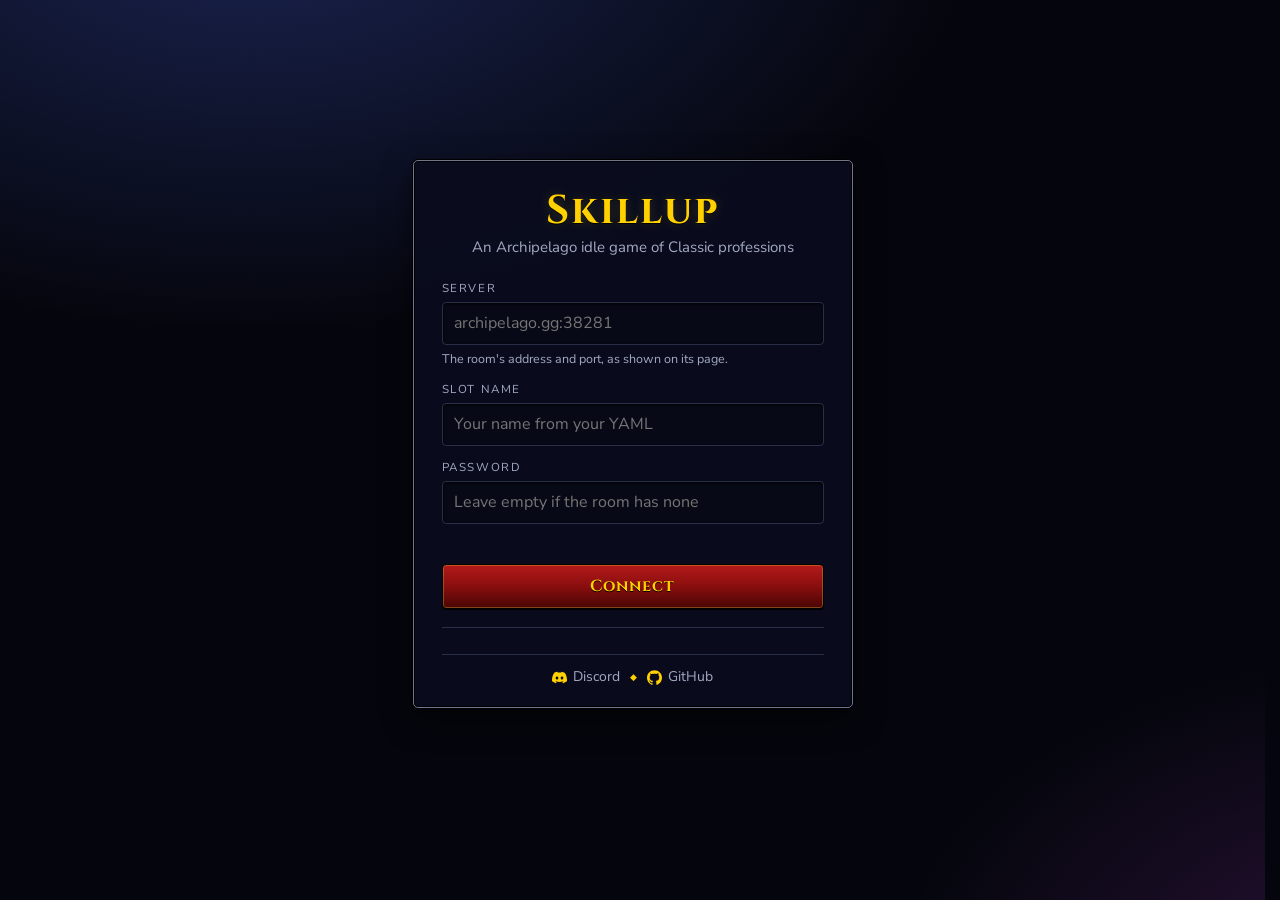
==== client/index.html @ 3140aaec "First playable version of Skillup The game now runs in your browser on PC or phone and connects to a" ====
<!doctype html>
<html lang="en">
<head>
<meta charset="utf-8">
<meta name="viewport" content="width=device-width, initial-scale=1, viewport-fit=cover">
<title>Skillup</title>
<link rel="preconnect" href="https://fonts.googleapis.com">
<link rel="preconnect" href="https://fonts.gstatic.com" crossorigin>
<link rel="stylesheet" href="https://fonts.googleapis.com/css2?family=Cinzel:wght@500;600;700&family=Nunito+Sans:opsz,wght@6..12,400;6..12,600;6..12,700;6..12,800&display=swap">
<style>
/* Layout: borrows Classic WoW's own interface language. Night-blue tooltip panels with steel
   borders, gold titles, the blue Skills-tab bars, the yellow cast bar for running actions,
   red-and-gold buttons, red nameplates on creatures. Three columns on a wide second monitor:
   professions | the selected profession | character / shop / storage / log. */
:root {
  color-scheme: dark;
  --night: #05060d;
  --panel: rgba(10, 12, 30, .94);
  --panel-hi: rgba(22, 26, 56, .95);
  --steel: #6f7690;          /* tooltip border */
  --steel-dk: #2a2f48;
  --ink: #f4f1ea;
  --mute: #a3a9c2;
  --gold: #ffd100;            /* WoW title gold */
  --gold-dk: #b38a00;
  --skill: #2350c8;           /* Skills tab bar */
  --skill-hi: #4f7fff;
  --cast: #ffb400;            /* casting bar */
  --rested: #3f6cff;
  --hp: #12b81a; --hp-foe: #d11a1a;
  --btn: #8f0f0f; --btn-dk: #4a0505;
  --q1: #ffffff; --q2: #1eff00; --q3: #0070dd; --q4: #a335ee;
  --red: #ff2020; --orange: #ff8040; --yellow: #ffff00; --green: #40c040; --grey: #808080;
  --f-title: "Cinzel", "Trajan Pro", Georgia, serif;
  --f-ui: "Nunito Sans", "Segoe UI", system-ui, sans-serif;
}
* { box-sizing: border-box; }
img { max-width: 100%; } /* same default the artifact viewer adds, so local tests match */
/* Icons are always square: never shrunk by a tight row, never stretched. */
.icon, .eq img, .mats li img, .coins img, .card .links svg { max-width: none; flex: none; aspect-ratio: 1 / 1; object-fit: cover; }
[hidden] { display: none !important; }
.top, .grid, .site-foot { width: 100%; max-width: 1480px; margin-inline: auto; } /* wide screens: keep rows readable */
html, body { background: var(--night); color: var(--ink); }
html { scrollbar-gutter: stable; overflow-y: scroll; }
body {
  margin: 0; font-family: var(--f-ui); font-size: 15px; line-height: 1.45; font-variant-numeric: tabular-nums;
  background:
    radial-gradient(1200px 700px at 20% -10%, #1a2350 0%, transparent 60%),
    radial-gradient(900px 600px at 110% 110%, #2a1238 0%, transparent 55%),
    var(--night);
  min-height: 100vh;
  padding-left: max(14px, env(safe-area-inset-left, 0px)); padding-right: max(14px, env(safe-area-inset-right, 0px));
  padding-block: 14px 28px;
}
button { font: inherit; color: inherit; cursor: pointer; }
:focus-visible { outline: 2px solid var(--gold); outline-offset: 2px; }
.frame { background: var(--panel); border: 1px solid var(--steel); border-radius: 5px;
  box-shadow: inset 0 0 0 1px #000, 0 0 0 1px #000, 0 10px 30px rgba(0,0,0,.55); min-width: 0; }
.title { font-family: var(--f-title); color: var(--gold); text-shadow: 0 1px 0 #000, 0 0 12px rgba(255, 209, 0, .18); font-weight: 600; letter-spacing: .03em; }
.mute { color: var(--mute); }
.icon { width: 34px; height: 34px; border-radius: 3px; display: block; flex: none; box-shadow: 0 0 0 1px #000, 0 0 0 2px #3b4060; }
.icon.sm { width: 20px; height: 20px; box-shadow: 0 0 0 1px #000; }
.icon.lg { width: 46px; height: 46px; }
.q1 { color: var(--q1); } .q2 { color: var(--q2); } .q3 { color: var(--q3); } .q4 { color: var(--q4); } .q5 { color: #ff8000; }
.c-red { color: var(--red); } .c-orange { color: var(--orange); } .c-yellow { color: var(--yellow); } .c-green { color: var(--green); } .c-grey { color: var(--grey); }
.lvl { font-weight: 700; display: inline-block; min-width: 2.2em; text-shadow: 0 1px 0 #000; }
.coins { display: inline-flex; gap: 5px; align-items: center; font-weight: 600; white-space: nowrap; }
.coins img { width: 13px; height: 13px; border-radius: 50%; }
.wbtn { background: linear-gradient(#b31a1a, var(--btn) 45%, var(--btn-dk)); color: var(--gold); border: 1px solid #000;
  box-shadow: inset 0 0 0 1px #d4a52a66, 0 1px 0 #000; border-radius: 4px; padding: 4px 12px; font-weight: 600; font-size: 14px; text-shadow: 0 1px 0 #000; white-space: nowrap; }
.wbtn:hover { filter: brightness(1.18); }
.wbtn.on { background: linear-gradient(#3c7d24, #24561a 50%, #123a0c); color: #e9ffd8; box-shadow: inset 0 0 0 1px #8fe36a66; }
.wbtn.dim { filter: grayscale(.7) brightness(.7); cursor: not-allowed; }

/* WoW-style bars: text sits on the bar */
.sbar { position: relative; height: 20px; border: 1px solid #000; border-radius: 3px; background: #0a0d1c; box-shadow: 0 0 0 1px #3b4060; overflow: hidden; }
.sbar > i { position: absolute; inset: 0 auto 0 0; background: linear-gradient(#5a86ff, var(--skill) 55%, #13307f); }
.sbar.full > i { background: linear-gradient(#ffe36b, #d6a400 55%, #8a6a00); }
.sbar > span, .cast > span, .plate .hpb { text-shadow: 0 0 2px #000, 0 0 2px #000, 0 0 3px #000, 1px 1px 0 #000, -1px 1px 0 #000, 1px -1px 0 #000, -1px -1px 0 #000; }
.sbar > span { position: relative; display: flex; justify-content: space-between; padding: 0 7px; font-size: 13px; font-weight: 700; line-height: 18px; }
.cast { position: relative; height: 18px; border: 1px solid #000; border-radius: 9px; background: #120d02; box-shadow: 0 0 0 1px var(--steel); overflow: hidden; }
.cast > i { position: absolute; inset: 0 auto 0 0; background: linear-gradient(#ffd75a, var(--cast) 50%, #b06d00); }
.cast > i::after { content: ""; position: absolute; right: -3px; top: -4px; bottom: -4px; width: 7px; background: radial-gradient(#fff 0, #fff8 40%, transparent 70%); }
.cast > span { position: relative; display: block; text-align: center; font-size: 12.5px; font-weight: 700; line-height: 16px; }
.cast.green > i { background: linear-gradient(#8cf26b, #3ea81f 50%, #1b5e0b); }

/* header */
.top { display: flex; flex-wrap: wrap; align-items: center; gap: 10px 26px; padding: 9px 16px; }
.logo { font-size: 26px; font-weight: 700; letter-spacing: .05em; line-height: 1; }
.hstat { display: flex; align-items: center; gap: 8px; }
.hstat .k { font-size: 11.5px; letter-spacing: .14em; text-transform: uppercase; color: var(--mute); }
.who { background: none; border: 0; padding: 0; display: flex; align-items: center; gap: 8px; text-align: left; line-height: 1.2; }
.who > span:last-child { display: flex; align-items: center; gap: 5px; }
.who:hover b { color: var(--gold); }
.online { width: 9px; height: 9px; border-radius: 50%; background: var(--hp); box-shadow: 0 0 8px var(--hp); flex: none; }

/* grid */
.grid { display: grid; grid-template-columns: 232px minmax(0, 1fr) 316px; gap: 14px; margin-top: 14px; align-items: start; }
.h2 { font-size: 15px; margin: 0; padding: 11px 14px 9px; border-bottom: 1px solid var(--steel-dk); }
.glabel { font-size: 11.5px; letter-spacing: .16em; text-transform: uppercase; color: var(--mute); padding: 12px 14px 4px; }

/* profession list */
.prof { display: grid; grid-template-columns: 34px minmax(0, 1fr); gap: 4px 10px; align-items: center; width: 100%; background: none; border: 0;
  border-left: 3px solid transparent; padding: 7px 12px 7px 11px; text-align: left; }
.prof:hover { background: rgba(79, 127, 255, .08); }
.prof.sel { border-left-color: var(--gold); background: rgba(255, 209, 0, .06); }
.prof.active { background: linear-gradient(90deg, rgba(31, 160, 46, .26), rgba(31, 160, 46, .06)); }
.prof.active .nm { color: #8dff8d; }
.prof .icon { grid-row: span 2; }
.prof > * { min-width: 0; }
.prof .nm { font-weight: 700; font-size: 15px; display: flex; justify-content: space-between; align-items: baseline; gap: 8px; white-space: nowrap; }
.prof .nm > :first-child { overflow: hidden; text-overflow: ellipsis; }
.prof .nm small { color: var(--mute); font-weight: 400; font-size: 12px; flex: none; }

/* running actions */
.slots { display: grid; grid-template-columns: 1fr 1fr; gap: 12px; padding: 14px; border-bottom: 1px solid var(--steel-dk); }
.slot { display: grid; grid-template-columns: 46px minmax(0, 1fr); gap: 6px 12px; align-items: center; }
.slot > div { min-width: 0; }
.slot .k, .slot .what, .slot .sub { white-space: nowrap; overflow: hidden; text-overflow: ellipsis; }
.slot .k { font-size: 11px; letter-spacing: .08em; text-transform: uppercase; color: var(--mute); }
.slot .what { font-weight: 700; font-size: 16px; line-height: 1.25; }
.slot .sub { font-size: 13px; color: var(--mute); }
.slot .cast { grid-column: 1 / 3; }

/* selected profession */
.dhead { display: flex; flex-wrap: wrap; align-items: center; gap: 10px 16px; padding: 14px 14px 8px; }
.dhead h3 { margin: 0; font-size: 22px; line-height: 1.1; }
.dhead .rk { color: var(--mute); font-size: 14px; margin-top: 3px; }
.mini { margin-left: auto; display: grid; gap: 5px; font-size: 12.5px; }
.mt { display: grid; grid-template-columns: 40px 100px 36px; gap: 7px; align-items: center; }
.mt b { color: var(--hp); text-align: right; }
.pips { display: grid; grid-template-columns: repeat(10, 1fr); gap: 2px; }
.pips i { height: 8px; border-radius: 1px; background: #0a0d1c; box-shadow: 0 0 0 1px #2a2f48; }
.pips i.on { background: linear-gradient(#ffe36b, #c99700); box-shadow: 0 0 0 1px #000; }
.rtabs { display: grid; grid-template-columns: repeat(4, minmax(0, 1fr)); gap: 6px; padding: 4px 14px 12px; }
.rtabs button { background: #0b0e22; border: 1px solid var(--steel-dk); border-radius: 4px; padding: 5px 6px; color: var(--mute); font-size: 14px; font-weight: 600;
  display: grid; justify-items: center; line-height: 1.2; white-space: nowrap; overflow: hidden; text-overflow: ellipsis; min-width: 0; }
.rtabs button:hover { border-color: var(--steel); }
.rtabs button.on { color: var(--gold); border-color: var(--gold-dk); background: #1a1708; }
.rtabs button small { color: var(--mute); font-size: 11.5px; font-weight: 400; }
.rows { display: grid; grid-template-columns: 36px minmax(0, 1fr) max-content max-content max-content; column-gap: 14px; row-gap: 2px; padding: 0 8px 12px; }
.row { display: grid; grid-column: 1 / -1; grid-template-columns: subgrid; column-gap: 16px; align-items: center; padding: 8px 8px; border-radius: 4px; }
.row:nth-child(odd) { background: rgba(255, 255, 255, .025); }
.row:hover { background: rgba(79, 127, 255, .1); }
.row .nm { font-weight: 600; font-size: 15.5px; }
.row .nmline { display: block; min-width: 0; line-height: 1.25; }
.row .nmline > * { line-height: 1.2; }
.row .meta .cat { font-size: 13px; color: var(--mute); white-space: nowrap; }
.row > .icon { width: 36px; height: 36px; align-self: start; margin-top: 2px; object-fit: cover; }
.row .info { min-width: 0; align-self: center; }
.mats { list-style: none; margin: 6px 0 0; padding: 0; display: grid; gap: 3px; font-size: 13px; justify-content: start; }
.mats li { display: grid; grid-template-columns: 18px minmax(0, auto) auto; align-items: center; gap: 7px; white-space: nowrap; }
.mats li .have::before { content: "("; } .mats li .have::after { content: ")"; }
.mats li img { width: 18px; height: 18px; border-radius: 2px; box-shadow: 0 0 0 1px #000; }
.mats li .have { color: var(--mute); }
.mats li.short span:nth-child(2) { color: var(--red); }
.row > .chk { font-size: 13px; font-weight: 700; white-space: nowrap; align-self: center; }
.row > .chk { align-self: center; justify-self: end; text-align: right; }
.row .meta { display: flex; gap: 8px; align-items: baseline; align-items: center; gap: 4px 12px; font-size: 13.5px; color: var(--mute); margin-top: 1px; }
.row .meta .role { min-width: 3.6em; }
.row .act .wbtn { width: 100%; }
.row .act { min-width: 84px; }
.row .rate { text-align: right; font-size: 13px; color: var(--mute); white-space: nowrap; }
.row .rate b { color: var(--ink); font-size: 16px; }
.chk { font-size: 12.5px; font-weight: 600; white-space: nowrap; }
.chk.todo { color: var(--gold); } .chk.done { color: #6fa97a; font-weight: 400; }
.locked { padding: 26px 16px; text-align: center; color: var(--mute); font-size: 16px; }

/* combat: always 4 creatures */
.zone { display: flex; justify-content: space-between; align-items: baseline; gap: 10px; padding: 0 14px 6px; }
.zone .title { font-size: 16px; }
.mobs { display: grid; grid-template-columns: repeat(2, minmax(0, 1fr)); gap: 14px; padding: 0 14px 16px; }
.mob { display: flex; flex-direction: column; gap: 6px; text-align: center; padding: 8px 8px 10px; border-radius: 5px;
  background: radial-gradient(circle at 50% 38%, #26305e 0%, #0d1028 62%); border: 1px solid var(--steel-dk); }
.mob.boss { border-color: var(--gold-dk); background: radial-gradient(circle at 50% 38%, #4a2a12 0%, #1a0d07 62%); }
.mob { padding: 12px 14px 14px; }
.mob img { width: 100%; max-width: 170px; aspect-ratio: 1; object-fit: contain; margin: 0 auto -4px; filter: drop-shadow(0 6px 6px #000); }
.plate { display: grid; gap: 3px; }
.plate .nm { font-weight: 700; font-size: 14px; line-height: 1.15; min-height: 2.3em; display: grid; align-items: end; color: #ffeb3b; text-shadow: 0 1px 1px #000; }
.mob.boss .plate .nm { color: #ff9a3c; }
.plate .hpb { display: flex; justify-content: space-between; height: 17px; padding: 0 6px; border: 1px solid #000; border-radius: 2px; background: linear-gradient(#e83030, var(--hp-foe) 55%, #7d0d0d); box-shadow: 0 0 0 1px #4a0d0d;
  font-size: 12px; font-weight: 700; line-height: 15px; color: #fff; }
.plate .lv { font-size: 12.5px; color: var(--mute); }
.trait { justify-self: center; font-size: 12px; font-weight: 600; padding: 1px 8px; border-radius: 99px; color: #ffcf8a; background: #3a2208; border: 1px solid #7a4a12; }
.mob .rate { font-size: 13px; }
.gearrow { display: flex; justify-content: center; align-items: center; gap: 8px; flex-wrap: wrap; font-size: 12.5px; }
.gear { display: inline-flex; align-items: center; gap: 4px; font-weight: 700; }
.gear svg { width: 13px; height: 13px; fill: currentColor; filter: drop-shadow(0 1px 0 #000); }
.verdict { font-weight: 800; letter-spacing: .04em; text-transform: uppercase; font-size: 11.5px; padding: 1px 7px; border-radius: 3px; border: 1px solid currentColor; background: #0a0d1c; }
.v-safe { color: var(--green); } .v-risky { color: var(--yellow); } .v-deadly { color: var(--red); }
.mob .wbtn { align-self: center; margin-top: auto; }
.mob { position: relative; }
.mob .trait { position: absolute; top: 10px; right: 10px; z-index: 1; }

/* right column */
.tabs { display: flex; justify-content: space-evenly; gap: 2px; padding-inline: 10px; border-bottom: 1px solid var(--steel-dk); }
.tabs button { flex: none; background: none; border: 0; padding: 11px 8px 9px; font-family: var(--f-title); font-weight: 600; letter-spacing: .02em; font-size: 12.5px; color: var(--mute); border-bottom: 2px solid transparent; }
.tabs button.on { color: var(--gold); border-bottom-color: var(--gold); }
.pane { padding: 14px; }
.doll { display: grid; grid-template-columns: 54px minmax(0, 1fr) 54px; gap: 10px; align-items: start; }
.doll .col { display: grid; gap: 9px; align-content: start; }
.eq { width: 54px; height: 54px; border-radius: 4px; position: relative; background: #0a0d1c; box-shadow: 0 0 0 1px #000, 0 0 0 2px #3b4060; }
.eq img { width: 100%; height: 100%; border-radius: 4px; display: block; }
.eq.empty img { opacity: .5; }
.eq.q5 { box-shadow: 0 0 0 1px #000, 0 0 0 2px #ff8000; }
.eq.q1 { box-shadow: 0 0 0 1px #000, 0 0 0 2px #e8e8e8; }
.eq.q2 { box-shadow: 0 0 0 1px #000, 0 0 0 2px var(--q2); } .eq.q3 { box-shadow: 0 0 0 1px #000, 0 0 0 2px var(--q3); } .eq.q4 { box-shadow: 0 0 0 1px #000, 0 0 0 2px var(--q4); }
.stats { display: grid; align-content: center; gap: 12px; text-align: center; }
.stats .v { font-family: var(--f-title); font-weight: 700; font-size: 26px; color: var(--gold); line-height: 1; text-shadow: 0 1px 0 #000; }
.stats .v.hp { color: #7dff7d; font-size: 22px; }
.stats .v.gl { font-size: 22px; }
.glbar { position: relative; height: 6px; margin: 5px auto 0; width: 80%; border-radius: 3px; box-shadow: 0 0 0 1px #000;
  background: linear-gradient(90deg, #9d9d9d 0%, #ffffff 20%, #1eff00 40%, #0070dd 60%, #a335ee 80%, #ff8000 100%); }
.glbar i { position: absolute; top: -3px; width: 3px; height: 12px; background: #fff; box-shadow: 0 0 0 1px #000; transform: translateX(-50%); }
.stats .k { font-size: 11px; letter-spacing: .14em; text-transform: uppercase; color: var(--mute); }
.subh { font-size: 11.5px; letter-spacing: .14em; text-transform: uppercase; color: var(--mute); margin: 16px 0 7px; }
.subh span { text-transform: none; letter-spacing: 0; }
.irow { display: flex; flex-wrap: wrap; gap: 9px; }
.irow .eq { width: 42px; height: 42px; }
.weapons { display: grid; grid-template-columns: repeat(4, 1fr); gap: 6px; text-align: center; font-size: 12.5px; color: var(--mute); }
.weapons .eq { width: 42px; height: 42px; margin: 0 auto 3px; }
.weapons .now { color: var(--gold); }
.timer { position: absolute; left: 0; right: 0; bottom: -1px; text-align: center; font-size: 11.5px; font-weight: 700; text-shadow: 0 1px 2px #000, 0 0 3px #000; }
.count { position: absolute; right: 3px; bottom: 0; font-size: 13px; font-weight: 700; text-shadow: 0 1px 2px #000; }

/* shop */
.shophead { display: flex; flex-wrap: wrap; justify-content: space-between; gap: 8px; align-items: center; color: var(--mute); font-size: 13.5px; padding-bottom: 8px; border-bottom: 1px solid var(--steel-dk); }
.shophead .coins { color: var(--ink); font-size: 16px; }
.trainer { display: grid; grid-template-columns: 30px minmax(0, 1fr); gap: 5px 9px; padding: 9px 0; border-bottom: 1px solid var(--steel-dk); }
.trainer .icon { grid-row: span 3; }
.trainer .tn { font-weight: 600; }
.trk { display: grid; grid-template-columns: 40px minmax(48px, 1fr) 50px auto; column-gap: 7px; grid-template-areas: "tl pips bonus buy"; gap: 6px 8px; align-items: center; font-size: 13px; min-width: 0; }
.trk .tl { grid-area: tl; color: var(--mute); white-space: nowrap; } .trk .pips { grid-area: pips; } .trk .bonus { grid-area: bonus; color: var(--hp); font-weight: 700; text-align: right; white-space: nowrap; } .trk .wbtn { grid-area: buy; padding: 2px 9px; font-size: 13px; }
.trk .wbtn .coins img { width: 11px; height: 11px; }
.trk .wbtn, .trk .maxed { grid-area: buy; width: 74px; padding-inline: 3px; justify-self: end; text-align: center; }
.trk .wbtn .coins { justify-content: center; }
.trk .maxed { color: var(--gold); font-weight: 800; letter-spacing: .08em; text-transform: uppercase; font-size: 12px; }
@media (max-width: 460px) { .trk { grid-template-columns: 42px minmax(0, 1fr) auto; grid-template-areas: "tl bonus buy" "pips pips pips"; } }

/* storage + log */
.li { display: grid; grid-template-columns: 22px minmax(0, 1fr) auto; gap: 4px 10px; align-items: center; padding: 6px 0; border-bottom: 1px solid var(--steel-dk); }
.li .sbar { grid-column: 2 / 4; height: 16px; } .li .sbar > span { line-height: 14px; font-size: 12px; }
.log p { margin: 0; padding: 7px 0; border-bottom: 1px solid var(--steel-dk); font-size: 14.5px; }
.log time { color: var(--mute); font-size: 12.5px; margin-right: 6px; }
.it { color: var(--q4); } .pl { color: #69ccf0; font-weight: 600; } .loc { color: var(--green); }

/* goal */
.goal { display: grid; grid-template-columns: 70px minmax(0, 1fr); gap: 12px; align-items: center; padding: 12px 14px 14px; border-top: 1px solid var(--steel-dk);
  background: radial-gradient(circle at 0% 50%, rgba(255, 96, 0, .18), transparent 60%); }
.goal img { width: 70px; height: 70px; object-fit: contain; filter: drop-shadow(0 0 10px #ff5a00); }
.goal ul { margin: 6px 0 0; padding: 0; list-style: none; font-size: 13.5px; display: grid; gap: 2px; }
.ok { color: var(--green); } .no { color: var(--mute); }

.site-foot { max-width: 1480px; margin: 18px auto 0; }
.foot-links { border-top: 1px solid var(--steel-dk); margin-top: 0; padding-top: 14px; }
/* connect */
.connect { min-height: calc(100vh - 60px); display: grid; place-items: center; padding-block: 20px; }
.card { width: 100%; max-width: 440px; padding: 30px 28px 20px; }
.card .logo { display: block; text-align: center; font-size: 40px; }
.card .sub { text-align: center; color: var(--mute); margin: 6px 0 22px; }
.fld { display: grid; gap: 5px; margin-bottom: 13px; }
.fld label { font-size: 11.5px; letter-spacing: .14em; text-transform: uppercase; color: var(--mute); }
.fld input { font: inherit; font-size: 16px; color: var(--ink); background: #070916; border: 1px solid var(--steel-dk); border-radius: 4px; padding: 9px 11px; width: 100%; box-shadow: inset 0 1px 3px #000; }
.fld input:focus { border-color: var(--gold-dk); outline: none; box-shadow: inset 0 1px 3px #000, 0 0 0 2px #ffd10033; }
.fld .hint { font-size: 12.5px; color: var(--mute); }
.card .wbtn.big { width: 100%; padding: 10px; font-family: var(--f-title); font-weight: 700; letter-spacing: .06em; font-size: 16px; margin-top: 4px; }
.recent { margin-top: 18px; border-top: 1px solid var(--steel-dk); padding-top: 10px; }
.recent button { display: grid; grid-template-columns: 1fr auto; width: 100%; text-align: left; background: #0b0e22; border: 1px solid var(--steel-dk); border-radius: 4px; padding: 8px 11px; margin-top: 7px; gap: 2px 10px; }
.recent button:hover { border-color: var(--steel); }
.links { display: flex; gap: 10px; justify-content: center; flex-wrap: wrap; margin-top: 16px; padding-top: 12px; border-top: 1px solid var(--steel-dk); font-size: 14px; }
.links a { color: var(--mute); text-decoration: none; display: inline-flex; align-items: center; gap: 6px; }
.links a:hover { color: var(--gold); }
.footer-icon { width: 15px; height: 15px; fill: var(--gold); }
.ldot { color: var(--gold); font-size: 9px; align-self: center; }

@media (max-width: 1180px) { .grid { grid-template-columns: 232px minmax(0, 1fr); } .right { grid-column: 1 / -1; }
  .right > .pane, .right > .goal { max-width: 420px; margin-inline: auto; } }
.right { width: 100%; min-width: 0; overflow: hidden; }
.pane { overflow-wrap: anywhere; }
@media (max-width: 520px) { .mobs { grid-template-columns: minmax(0, 1fr); } }
@media (max-width: 780px) { .grid { grid-template-columns: minmax(0, 1fr); } .slots { grid-template-columns: 1fr; }
  .rows { grid-template-columns: 36px minmax(0, 1fr) max-content; row-gap: 6px; }
  .row { row-gap: 6px; } .row .rate { grid-column: 2; text-align: left; } .row .act { grid-column: 3; justify-self: end; }
  .mats li { white-space: normal; grid-template-columns: 18px minmax(0, 1fr) auto; }
  #proflist { display: grid; grid-template-columns: 1fr 1fr; } #proflist .glabel { grid-column: 1 / -1; }
  .prof { padding: 6px 8px; } .prof .nm small { display: none; }
  .rtabs { gap: 4px; padding-inline: 10px; } .rtabs button { font-size: 12px; padding: 5px 2px; letter-spacing: -.01em; } .mini { margin-left: 0; } }

/* ---- real game additions ---- */
body { display: flex; flex-direction: column; }
.grid { flex: none; }
.site-foot { margin-top: auto; width: 100%; max-width: 1480px; margin-inline: auto; padding-top: 18px; }
.site-foot .links { border-top: 1px solid var(--steel-dk); margin-top: 0; padding-top: 14px; }
.err { color: var(--red); font-size: 14px; min-height: 1.2em; margin: 0 0 6px; }
.burger { display: none; background: none; border: 1px solid var(--steel-dk); border-radius: 4px; padding: 7px 6px; flex-direction: column; gap: 4px; }
.burger span { display: block; width: 20px; height: 2px; background: var(--gold); border-radius: 1px; }
.online.off { background: var(--red); box-shadow: 0 0 8px var(--red); }
.wbtn:disabled { filter: grayscale(.8) brightness(.6); cursor: not-allowed; }
.wait { color: var(--orange); font-size: 13px; }
.log p .sys { color: var(--mute); }
.log .hint { color: #c08cff; }
.ragbtn { margin-top: 8px; }
.toast { position: fixed; left: 50%; bottom: calc(18px + env(safe-area-inset-bottom, 0px)); transform: translateX(-50%); background: var(--panel-hi); border: 1px solid var(--gold-dk); color: var(--ink);
  padding: 9px 16px; border-radius: 6px; box-shadow: 0 10px 30px #000a; z-index: 50; font-size: 14px; max-width: calc(100vw - 32px); }
.legendary-lbl { color: #ff8000; font-size: 12.5px; font-weight: 700; letter-spacing: .06em; text-transform: uppercase; padding: 10px 8px 2px; }
@media (max-width: 780px) {
  .burger { display: inline-flex; }
  .hide-sm { display: none; }
  .top { gap: 8px 14px; }
  .grid .side { position: fixed; z-index: 40; top: 0; bottom: 0; width: min(360px, 92vw); overflow-y: auto; border-radius: 0;
    transition: transform .2s ease; padding-bottom: env(safe-area-inset-bottom, 0px); }
  /* phone: the burger opens one drawer from the left, professions on top and the character panel below */
  #profs, #panel { left: 0; transform: translateX(-105%); }
  #profs { bottom: auto; height: 46vh; border-bottom: 1px solid var(--steel); }
  #panel { top: 46vh; }
  body.drawer-open #profs, body.drawer-open #panel { transform: none; }
  .drawer-shade { position: fixed; inset: 0; background: #000a; z-index: 30; }
}
@media (prefers-reduced-motion: reduce) { .grid .side { transition: none; } }

.rtabs button.locked { opacity: .6; }
@media (max-width: 780px) { .rtabs .lock { display: none; } }

</style>
</head>
<body>

<section class="connect" id="connect" aria-label="Connect to Archipelago">
  <form class="card frame" id="connect-form" autocomplete="on">
    <span class="logo title">Skillup</span>
    <p class="sub">An Archipelago idle game of Classic professions</p>
    <div class="fld"><label for="c-server">Server</label><input id="c-server" placeholder="archipelago.gg:38281" autocomplete="url">
      <span class="hint">The room's address and port, as shown on its page.</span></div>
    <div class="fld"><label for="c-slot">Slot name</label><input id="c-slot" placeholder="Your name from your YAML"></div>
    <div class="fld"><label for="c-pass">Password</label><input id="c-pass" type="password" placeholder="Leave empty if the room has none"></div>
    <p class="err" id="c-err" role="status"></p>
    <button class="wbtn big" type="submit">Connect</button>
    <div class="recent" id="recent"></div>
    <div class="links"><a href="https://discord.gg/bkk4nVXcjm" target="_blank" rel="noopener"><svg class="footer-icon" viewBox="0 0 24 24" aria-hidden="true"><path d="M20.317 4.37a19.79 19.79 0 0 0-4.885-1.515.074.074 0 0 0-.079.037c-.21.375-.444.865-.608 1.25a18.27 18.27 0 0 0-5.487 0 12.64 12.64 0 0 0-.617-1.25.077.077 0 0 0-.079-.037A19.74 19.74 0 0 0 3.677 4.37a.07.07 0 0 0-.032.027C.533 9.046-.32 13.58.099 18.057a.082.082 0 0 0 .031.057 19.9 19.9 0 0 0 5.993 3.03.078.078 0 0 0 .084-.028 14.09 14.09 0 0 0 1.226-1.994.076.076 0 0 0-.041-.106 13.11 13.11 0 0 1-1.872-.892.077.077 0 0 1-.008-.128c.126-.094.252-.192.372-.291a.074.074 0 0 1 .078-.01c3.928 1.793 8.18 1.793 12.062 0a.074.074 0 0 1 .078.01c.12.098.246.198.373.292a.077.077 0 0 1-.006.127 12.3 12.3 0 0 1-1.873.892.077.077 0 0 0-.041.107c.36.698.772 1.362 1.225 1.993a.076.076 0 0 0 .084.028 19.84 19.84 0 0 0 6.002-3.03.077.077 0 0 0 .032-.054c.5-5.177-.838-9.674-3.549-13.66a.061.061 0 0 0-.031-.03zM8.02 15.33c-1.183 0-2.157-1.085-2.157-2.419 0-1.333.956-2.419 2.157-2.419 1.21 0 2.176 1.096 2.157 2.42 0 1.333-.956 2.418-2.157 2.418zm7.975 0c-1.183 0-2.157-1.085-2.157-2.419 0-1.333.955-2.419 2.157-2.419 1.21 0 2.176 1.096 2.157 2.42 0 1.333-.946 2.418-2.157 2.418z"/></svg>Discord</a><span class="ldot" aria-hidden="true">&#9670;</span><a href="https://github.com/ChakraaThePanda/Archipelago-Skillup" target="_blank" rel="noopener"><svg class="footer-icon" viewBox="0 0 24 24" aria-hidden="true"><path d="M12 .297c-6.63 0-12 5.373-12 12 0 5.303 3.438 9.8 8.205 11.385.6.113.82-.258.82-.577 0-.285-.01-1.04-.015-2.04-3.338.724-4.042-1.61-4.042-1.61C4.422 18.07 3.633 17.7 3.633 17.7c-1.087-.744.084-.729.084-.729 1.205.084 1.838 1.236 1.838 1.236 1.07 1.835 2.809 1.305 3.495.998.108-.776.417-1.305.76-1.605-2.665-.3-5.466-1.332-5.466-5.93 0-1.31.465-2.38 1.235-3.22-.135-.303-.54-1.523.105-3.176 0 0 1.005-.322 3.3 1.23.96-.267 1.98-.399 3-.405 1.02.006 2.04.138 3 .405 2.28-1.552 3.285-1.23 3.285-1.23.645 1.653.24 2.873.12 3.176.765.84 1.23 1.91 1.23 3.22 0 4.61-2.805 5.625-5.475 5.92.42.36.81 1.096.81 2.22 0 1.606-.015 2.896-.015 3.286 0 .315.21.69.825.57C20.565 22.092 24 17.592 24 12.297c0-6.627-5.373-12-12-12"/></svg>GitHub</a></div>
  </form>
</section>

<header class="top frame" id="top" hidden>
  <button class="burger" id="burger" aria-label="Menu" aria-expanded="false"><span></span><span></span><span></span></button>
  <span class="logo title">Skillup</span>
  <button class="who" id="to-connect" title="Change room or slot"><span class="online" id="online" aria-hidden="true"></span><span><b id="who"></b> <span class="mute" id="where"></span></span></button>
  <span class="hstat"><span class="k">Gold</span><span class="coins" id="gold"></span></span>
  <span class="hstat hide-sm"><span class="k">Bags</span><span id="bags"></span></span>
  <span class="hstat hide-sm" style="min-width:170px"><span class="k">Rested</span><span style="flex:1"><div class="sbar rested" style="height:14px"><i id="rested-bar"></i></div></span><span id="rested" style="font-size:13px"></span></span>
  <span class="hstat"><span class="k">Checks</span><b id="checks"></b></span>
</header>

<div class="drawer-shade" id="shade" hidden></div>
<main class="grid" id="game" hidden>
  <nav class="frame side" id="profs" aria-label="Professions"><h2 class="h2 title">Professions</h2><div id="proflist"></div></nav>
  <section class="frame" aria-label="Selected profession"><div class="slots" id="slots"></div><div id="detail"></div></section>
  <aside class="frame right side" id="panel">
    <div class="tabs" role="tablist">
      <button class="on" data-tab="char" role="tab">Character</button>
      <button data-tab="shop" role="tab">Shop</button>
      <button data-tab="bags" role="tab">Bags</button>
      <button data-tab="log" role="tab">Log</button>
    </div>
    <div class="pane" id="pane"></div>
    <div class="goal" id="goal"></div>
  </aside>
</main>
<footer class="site-foot" id="foot" hidden><div class="links"><a href="https://discord.gg/bkk4nVXcjm" target="_blank" rel="noopener"><svg class="footer-icon" viewBox="0 0 24 24" aria-hidden="true"><path d="M20.317 4.37a19.79 19.79 0 0 0-4.885-1.515.074.074 0 0 0-.079.037c-.21.375-.444.865-.608 1.25a18.27 18.27 0 0 0-5.487 0 12.64 12.64 0 0 0-.617-1.25.077.077 0 0 0-.079-.037A19.74 19.74 0 0 0 3.677 4.37a.07.07 0 0 0-.032.027C.533 9.046-.32 13.58.099 18.057a.082.082 0 0 0 .031.057 19.9 19.9 0 0 0 5.993 3.03.078.078 0 0 0 .084-.028 14.09 14.09 0 0 0 1.226-1.994.076.076 0 0 0-.041-.106 13.11 13.11 0 0 1-1.872-.892.077.077 0 0 1-.008-.128c.126-.094.252-.192.372-.291a.074.074 0 0 1 .078-.01c3.928 1.793 8.18 1.793 12.062 0a.074.074 0 0 1 .078.01c.12.098.246.198.373.292a.077.077 0 0 1-.006.127 12.3 12.3 0 0 1-1.873.892.077.077 0 0 0-.041.107c.36.698.772 1.362 1.225 1.993a.076.076 0 0 0 .084.028 19.84 19.84 0 0 0 6.002-3.03.077.077 0 0 0 .032-.054c.5-5.177-.838-9.674-3.549-13.66a.061.061 0 0 0-.031-.03zM8.02 15.33c-1.183 0-2.157-1.085-2.157-2.419 0-1.333.956-2.419 2.157-2.419 1.21 0 2.176 1.096 2.157 2.42 0 1.333-.956 2.418-2.157 2.418zm7.975 0c-1.183 0-2.157-1.085-2.157-2.419 0-1.333.955-2.419 2.157-2.419 1.21 0 2.176 1.096 2.157 2.42 0 1.333-.946 2.418-2.157 2.418z"/></svg>Discord</a><span class="ldot" aria-hidden="true">&#9670;</span><a href="https://github.com/ChakraaThePanda/Archipelago-Skillup" target="_blank" rel="noopener"><svg class="footer-icon" viewBox="0 0 24 24" aria-hidden="true"><path d="M12 .297c-6.63 0-12 5.373-12 12 0 5.303 3.438 9.8 8.205 11.385.6.113.82-.258.82-.577 0-.285-.01-1.04-.015-2.04-3.338.724-4.042-1.61-4.042-1.61C4.422 18.07 3.633 17.7 3.633 17.7c-1.087-.744.084-.729.084-.729 1.205.084 1.838 1.236 1.838 1.236 1.07 1.835 2.809 1.305 3.495.998.108-.776.417-1.305.76-1.605-2.665-.3-5.466-1.332-5.466-5.93 0-1.31.465-2.38 1.235-3.22-.135-.303-.54-1.523.105-3.176 0 0 1.005-.322 3.3 1.23.96-.267 1.98-.399 3-.405 1.02.006 2.04.138 3 .405 2.28-1.552 3.285-1.23 3.285-1.23.645 1.653.24 2.873.12 3.176.765.84 1.23 1.91 1.23 3.22 0 4.61-2.805 5.625-5.475 5.92.42.36.81 1.096.81 2.22 0 1.606-.015 2.896-.015 3.286 0 .315.21.69.825.57C20.565 22.092 24 17.592 24 12.297c0-6.627-5.373-12-12-12"/></svg>GitHub</a></div></footer>

<script>
const GD = {"ranks":[{"name":"Apprentice","start":1,"cap":75},{"name":"Journeyman","start":75,"cap":150},{"name":"Expert","start":150,"cap":225},{"name":"Artisan","start":225,"cap":300}],"unlock_offsets":[0,20,40,55],"professions":[{"key":"mining","name":"Mining","kind":"gathering","title":"Miner","icon":"trade_mining","source":null},{"key":"herbalism","name":"Herbalism","kind":"gathering","title":"Herbalist","icon":"trade_herbalism","source":null},{"key":"skinning","name":"Skinning","kind":"gathering","title":"Skinner","icon":"inv_misc_pelt_wolf_01","source":null},{"key":"fishing","name":"Fishing","kind":"gathering","title":"Fisherman","icon":"trade_fishing","source":null},{"key":"combat","name":"Combat","kind":"combat","title":"Fighter","icon":"ability_dualwield","source":null},{"key":"blacksmithing","name":"Blacksmithing","kind":"crafting","title":"Blacksmith","icon":"trade_blacksmithing","source":"mining"},{"key":"leatherworking","name":"Leatherworking","kind":"crafting","title":"Leatherworker","icon":"trade_leatherworking","source":"skinning"},{"key":"tailoring","name":"Tailoring","kind":"crafting","title":"Tailor","icon":"trade_tailoring","source":"combat"},{"key":"engineering","name":"Engineering","kind":"crafting","title":"Engineer","icon":"trade_engineering","source":"mining"},{"key":"alchemy","name":"Alchemy","kind":"crafting","title":"Alchemist","icon":"trade_alchemy","source":"herbalism"},{"key":"cooking","name":"Cooking","kind":"crafting","title":"Cook","icon":"inv_misc_food_15","source":"fishing"}],"materials":[{"name":"Copper Ore","id":2770,"icon":"inv_ore_copper_01","quality":1,"sell":5,"profession":"mining","rank":0,"slot":0,"unlock":1},{"name":"Tin Ore","id":2771,"icon":"inv_ore_tin_01","quality":1,"sell":25,"profession":"mining","rank":0,"slot":1,"unlock":21},{"name":"Rough Stone","id":2835,"icon":"inv_stone_06","quality":1,"sell":2,"profession":"mining","rank":0,"slot":2,"unlock":41},{"name":"Malachite","id":774,"icon":"inv_misc_gem_emerald_03","quality":2,"sell":15,"profession":"mining","rank":0,"slot":3,"unlock":56},{"name":"Iron Ore","id":2772,"icon":"inv_ore_iron_01","quality":1,"sell":150,"profession":"mining","rank":1,"slot":0,"unlock":75},{"name":"Silver Ore","id":2775,"icon":"inv_stone_16","quality":2,"sell":75,"profession":"mining","rank":1,"slot":1,"unlock":95},{"name":"Heavy Stone","id":2838,"icon":"inv_stone_12","quality":1,"sell":60,"profession":"mining","rank":1,"slot":2,"unlock":115},{"name":"Jade","id":1529,"icon":"inv_misc_gem_stone_01","quality":2,"sell":700,"profession":"mining","rank":1,"slot":3,"unlock":130},{"name":"Mithril Ore","id":3858,"icon":"inv_ore_mithril_02","quality":1,"sell":250,"profession":"mining","rank":2,"slot":0,"unlock":150},{"name":"Gold Ore","id":2776,"icon":"inv_ore_copper_01","quality":2,"sell":500,"profession":"mining","rank":2,"slot":1,"unlock":170},{"name":"Solid Stone","id":7912,"icon":"inv_stone_10","quality":1,"sell":100,"profession":"mining","rank":2,"slot":2,"unlock":190},{"name":"Citrine","id":3864,"icon":"inv_misc_gem_opal_02","quality":2,"sell":800,"profession":"mining","rank":2,"slot":3,"unlock":205},{"name":"Thorium Ore","id":10620,"icon":"inv_ore_thorium_02","quality":1,"sell":250,"profession":"mining","rank":3,"slot":0,"unlock":225},{"name":"Truesilver Ore","id":7911,"icon":"inv_ore_truesilver_01","quality":2,"sell":500,"profession":"mining","rank":3,"slot":1,"unlock":245},{"name":"Dense Stone","id":12365,"icon":"inv_misc_stonetablet_07","quality":1,"sell":250,"profession":"mining","rank":3,"slot":2,"unlock":265},{"name":"Star Ruby","id":7910,"icon":"inv_misc_gem_ruby_02","quality":2,"sell":5000,"profession":"mining","rank":3,"slot":3,"unlock":280},{"name":"Peacebloom","id":2447,"icon":"inv_misc_flower_02","quality":1,"sell":10,"profession":"herbalism","rank":0,"slot":0,"unlock":1},{"name":"Silverleaf","id":765,"icon":"inv_misc_herb_10","quality":1,"sell":10,"profession":"herbalism","rank":0,"slot":1,"unlock":21},{"name":"Earthroot","id":2449,"icon":"inv_misc_herb_07","quality":1,"sell":20,"profession":"herbalism","rank":0,"slot":2,"unlock":41},{"name":"Mageroyal","id":785,"icon":"inv_jewelry_talisman_03","quality":1,"sell":20,"profession":"herbalism","rank":0,"slot":3,"unlock":56},{"name":"Briarthorn","id":2450,"icon":"inv_misc_root_01","quality":1,"sell":25,"profession":"herbalism","rank":1,"slot":0,"unlock":75},{"name":"Bruiseweed","id":2453,"icon":"inv_misc_herb_01","quality":1,"sell":25,"profession":"herbalism","rank":1,"slot":1,"unlock":95},{"name":"Wild Steelbloom","id":3355,"icon":"inv_misc_flower_01","quality":1,"sell":50,"profession":"herbalism","rank":1,"slot":2,"unlock":115},{"name":"Kingsblood","id":3356,"icon":"inv_misc_herb_03","quality":1,"sell":30,"profession":"herbalism","rank":1,"slot":3,"unlock":130},{"name":"Fadeleaf","id":3818,"icon":"inv_misc_herb_12","quality":1,"sell":125,"profession":"herbalism","rank":2,"slot":0,"unlock":150},{"name":"Goldthorn","id":3821,"icon":"inv_misc_herb_15","quality":1,"sell":150,"profession":"herbalism","rank":2,"slot":1,"unlock":170},{"name":"Khadgar's Whisker","id":3358,"icon":"inv_misc_herb_08","quality":1,"sell":175,"profession":"herbalism","rank":2,"slot":2,"unlock":190},{"name":"Purple Lotus","id":8831,"icon":"inv_misc_herb_17","quality":1,"sell":300,"profession":"herbalism","rank":2,"slot":3,"unlock":205},{"name":"Sungrass","id":8838,"icon":"inv_misc_herb_18","quality":1,"sell":60,"profession":"herbalism","rank":3,"slot":0,"unlock":225},{"name":"Dreamfoil","id":13463,"icon":"inv_misc_herb_dreamfoil","quality":1,"sell":100,"profession":"herbalism","rank":3,"slot":1,"unlock":245},{"name":"Mountain Silversage","id":13465,"icon":"inv_misc_herb_mountainsilversage","quality":1,"sell":150,"profession":"herbalism","rank":3,"slot":2,"unlock":265},{"name":"Black Lotus","id":13468,"icon":"inv_misc_herb_blacklotus","quality":2,"sell":1000,"profession":"herbalism","rank":3,"slot":3,"unlock":280},{"name":"Ruined Leather Scraps","id":2934,"icon":"inv_misc_pelt_bear_ruin_05","quality":1,"sell":7,"profession":"skinning","rank":0,"slot":0,"unlock":1},{"name":"Light Leather","id":2318,"icon":"inv_misc_leatherscrap_03","quality":1,"sell":15,"profession":"skinning","rank":0,"slot":1,"unlock":21},{"name":"Light Hide","id":783,"icon":"inv_misc_pelt_wolf_ruin_02","quality":1,"sell":50,"profession":"skinning","rank":0,"slot":2,"unlock":41},{"name":"Thin Kodo Leather","id":5082,"icon":"inv_misc_leatherscrap_06","quality":1,"sell":25,"profession":"skinning","rank":0,"slot":3,"unlock":56},{"name":"Medium Leather","id":2319,"icon":"inv_misc_leatherscrap_05","quality":1,"sell":50,"profession":"skinning","rank":1,"slot":0,"unlock":75},{"name":"Medium Hide","id":4232,"icon":"inv_misc_pelt_boar_ruin_02","quality":1,"sell":125,"profession":"skinning","rank":1,"slot":1,"unlock":95},{"name":"Heavy Leather","id":4234,"icon":"inv_misc_leatherscrap_07","quality":1,"sell":150,"profession":"skinning","rank":1,"slot":2,"unlock":115},{"name":"Heavy Hide","id":4235,"icon":"inv_misc_pelt_wolf_ruin_03","quality":1,"sell":200,"profession":"skinning","rank":1,"slot":3,"unlock":130},{"name":"Thick Leather","id":4304,"icon":"inv_misc_leatherscrap_08","quality":1,"sell":300,"profession":"skinning","rank":2,"slot":0,"unlock":150},{"name":"Thick Hide","id":8169,"icon":"inv_misc_pelt_bear_ruin_01","quality":1,"sell":500,"profession":"skinning","rank":2,"slot":1,"unlock":170},{"name":"Turtle Scale","id":8167,"icon":"inv_misc_monsterscales_11","quality":1,"sell":100,"profession":"skinning","rank":2,"slot":2,"unlock":190},{"name":"Scorpid Scale","id":8154,"icon":"inv_misc_monsterscales_02","quality":1,"sell":250,"profession":"skinning","rank":2,"slot":3,"unlock":205},{"name":"Rugged Leather","id":8170,"icon":"inv_misc_leatherscrap_02","quality":1,"sell":500,"profession":"skinning","rank":3,"slot":0,"unlock":225},{"name":"Rugged Hide","id":8171,"icon":"inv_misc_pelt_bear_ruin_02","quality":1,"sell":500,"profession":"skinning","rank":3,"slot":1,"unlock":245},{"name":"Devilsaur Leather","id":15417,"icon":"inv_misc_pelt_03","quality":1,"sell":500,"profession":"skinning","rank":3,"slot":2,"unlock":265},{"name":"Black Dragonscale","id":15416,"icon":"inv_misc_monsterscales_07","quality":1,"sell":1000,"profession":"skinning","rank":3,"slot":3,"unlock":280},{"name":"Raw Brilliant Smallfish","id":6291,"icon":"inv_misc_fish_08","quality":1,"sell":1,"profession":"fishing","rank":0,"slot":0,"unlock":1},{"name":"Raw Slitherskin Mackerel","id":6303,"icon":"inv_misc_fish_24","quality":1,"sell":1,"profession":"fishing","rank":0,"slot":1,"unlock":21},{"name":"Raw Longjaw Mud Snapper","id":6289,"icon":"inv_misc_fish_32","quality":1,"sell":1,"profession":"fishing","rank":0,"slot":2,"unlock":41},{"name":"Raw Loch Frenzy","id":6317,"icon":"inv_misc_fish_03","quality":1,"sell":2,"profession":"fishing","rank":0,"slot":3,"unlock":56},{"name":"Raw Bristle Whisker Catfish","id":6308,"icon":"inv_misc_fish_30","quality":1,"sell":2,"profession":"fishing","rank":1,"slot":0,"unlock":75},{"name":"Raw Rainbow Fin Albacore","id":6361,"icon":"inv_misc_fish_25","quality":1,"sell":2,"profession":"fishing","rank":1,"slot":1,"unlock":95},{"name":"Raw Sagefish","id":21071,"icon":"inv_misc_fish_20","quality":1,"sell":25,"profession":"fishing","rank":1,"slot":2,"unlock":115},{"name":"Firefin Snapper","id":6359,"icon":"inv_misc_monsterhead_01","quality":1,"sell":5,"profession":"fishing","rank":1,"slot":3,"unlock":130},{"name":"Raw Rockscale Cod","id":6362,"icon":"inv_misc_fish_04","quality":1,"sell":4,"profession":"fishing","rank":2,"slot":0,"unlock":150},{"name":"Raw Mithril Head Trout","id":8365,"icon":"inv_misc_fish_02","quality":1,"sell":4,"profession":"fishing","rank":2,"slot":1,"unlock":170},{"name":"Raw Spotted Yellowtail","id":4603,"icon":"inv_misc_fish_01","quality":1,"sell":4,"profession":"fishing","rank":2,"slot":2,"unlock":190},{"name":"Raw Redgill","id":13758,"icon":"inv_misc_fish_06","quality":1,"sell":4,"profession":"fishing","rank":2,"slot":3,"unlock":205},{"name":"Raw Nightfin Snapper","id":13759,"icon":"inv_misc_fish_23","quality":1,"sell":10,"profession":"fishing","rank":3,"slot":0,"unlock":225},{"name":"Raw Sunscale Salmon","id":13760,"icon":"inv_misc_fish_19","quality":1,"sell":10,"profession":"fishing","rank":3,"slot":1,"unlock":245},{"name":"Raw Whitescale Salmon","id":13889,"icon":"inv_misc_fish_20","quality":1,"sell":5,"profession":"fishing","rank":3,"slot":2,"unlock":265},{"name":"Raw Glossy Mightfish","id":13754,"icon":"inv_misc_monsterhead_03","quality":1,"sell":6,"profession":"fishing","rank":3,"slot":3,"unlock":280},{"name":"Linen Cloth","id":2589,"icon":"inv_fabric_linen_01","quality":1,"sell":13,"profession":"combat","rank":0,"slot":null,"unlock":1},{"name":"Silk Cloth","id":4306,"icon":"inv_fabric_silk_01","quality":1,"sell":150,"profession":"combat","rank":1,"slot":null,"unlock":75},{"name":"Mageweave Cloth","id":4338,"icon":"inv_fabric_mageweave_01","quality":1,"sell":250,"profession":"combat","rank":2,"slot":null,"unlock":150},{"name":"Runecloth","id":14047,"icon":"inv_fabric_purplefire_01","quality":1,"sell":400,"profession":"combat","rank":3,"slot":null,"unlock":225}],"mobs":[{"name":"Kobold Vermin","npc":6,"display":10913,"level":"1-2","classification":"Normal","trait":null,"boss":false,"zone":"Elwynn Forest","rank":0,"slot":0,"unlock":1,"image":"https://wow.zamimg.com/modelviewer/classic/webthumbs/npc/161/10913.png","cloth":"Linen Cloth"},{"name":"Murloc Forager","npc":46,"display":441,"level":"9-10","classification":"Normal","trait":null,"boss":false,"zone":"Elwynn Forest","rank":0,"slot":1,"unlock":21,"image":"https://wow.zamimg.com/modelviewer/classic/webthumbs/npc/185/441.png","cloth":"Linen Cloth"},{"name":"Prowler","npc":118,"display":11415,"level":"9-10","classification":"Normal","trait":null,"boss":false,"zone":"Elwynn Forest","rank":0,"slot":2,"unlock":41,"image":"https://wow.zamimg.com/modelviewer/classic/webthumbs/npc/151/11415.png","cloth":"Linen Cloth"},{"name":"Hogger","npc":448,"display":384,"level":"11","classification":"Elite","trait":"Tough","boss":true,"zone":"Elwynn Forest","rank":0,"slot":3,"unlock":56,"image":"https://wow.zamimg.com/modelviewer/classic/webthumbs/npc/128/384.png","cloth":"Linen Cloth"},{"name":"Skeletal Warrior","npc":48,"display":200,"level":"21-22","classification":"Normal","trait":"Armored","boss":false,"zone":"Duskwood","rank":1,"slot":0,"unlock":75,"image":"https://wow.zamimg.com/modelviewer/classic/webthumbs/npc/200/200.png","cloth":"Silk Cloth"},{"name":"Rotted One","npc":948,"display":137,"level":"25-26","classification":"Normal","trait":null,"boss":false,"zone":"Duskwood","rank":1,"slot":1,"unlock":95,"image":"https://wow.zamimg.com/modelviewer/classic/webthumbs/npc/137/137.png","cloth":"Silk Cloth"},{"name":"Nightbane Dark Runner","npc":205,"display":736,"level":"28-29","classification":"Normal","trait":null,"boss":false,"zone":"Duskwood","rank":1,"slot":2,"unlock":115,"image":"https://wow.zamimg.com/modelviewer/classic/webthumbs/npc/224/736.png","cloth":"Silk Cloth"},{"name":"Stitches","npc":412,"display":1693,"level":"35","classification":"Elite","trait":"Tough","boss":true,"zone":"Duskwood","rank":1,"slot":3,"unlock":130,"image":"https://wow.zamimg.com/modelviewer/classic/webthumbs/npc/157/1693.png","cloth":"Silk Cloth"},{"name":"Mistvale Gorilla","npc":1108,"display":843,"level":"32-33","classification":"Normal","trait":null,"boss":false,"zone":"Stranglethorn Vale","rank":2,"slot":0,"unlock":150,"image":"https://wow.zamimg.com/modelviewer/classic/webthumbs/npc/75/843.png","cloth":"Mageweave Cloth"},{"name":"Shadowmaw Panther","npc":684,"display":633,"level":"37-38","classification":"Normal","trait":"Evasive","boss":false,"zone":"Stranglethorn Vale","rank":2,"slot":1,"unlock":170,"image":"https://wow.zamimg.com/modelviewer/classic/webthumbs/npc/121/633.png","cloth":"Mageweave Cloth"},{"name":"Bloodsail Swashbuckler","npc":1563,"display":796,"level":"42-43","classification":"Normal","trait":null,"boss":false,"zone":"Stranglethorn Vale","rank":2,"slot":2,"unlock":190,"image":"https://wow.zamimg.com/modelviewer/classic/webthumbs/npc/28/796.png","cloth":"Mageweave Cloth"},{"name":"King Bangalash","npc":731,"display":616,"level":"43","classification":"Elite","trait":"Tough","boss":true,"zone":"Stranglethorn Vale","rank":2,"slot":3,"unlock":205,"image":"https://wow.zamimg.com/modelviewer/classic/webthumbs/npc/104/616.png","cloth":"Mageweave Cloth"},{"name":"Ravasaur Runner","npc":6506,"display":5290,"level":"49-50","classification":"Normal","trait":null,"boss":false,"zone":"Un'Goro Crater","rank":3,"slot":0,"unlock":225,"image":"https://wow.zamimg.com/modelviewer/classic/webthumbs/npc/170/5290.png","cloth":"Runecloth"},{"name":"Frenzied Pterrordax","npc":9167,"display":8412,"level":"52-54","classification":"Normal","trait":"Evasive","boss":false,"zone":"Un'Goro Crater","rank":3,"slot":1,"unlock":245,"image":"https://wow.zamimg.com/modelviewer/classic/webthumbs/npc/220/8412.png","cloth":"Runecloth"},{"name":"Thunderstomp Stegodon","npc":6504,"display":5289,"level":"54-55","classification":"Elite","trait":"Armored","boss":false,"zone":"Un'Goro Crater","rank":3,"slot":2,"unlock":265,"image":"https://wow.zamimg.com/modelviewer/classic/webthumbs/npc/169/5289.png","cloth":"Runecloth"},{"name":"King Mosh","npc":6584,"display":5305,"level":"60","classification":"Rare Elite","trait":"Tough","boss":true,"zone":"Un'Goro Crater","rank":3,"slot":3,"unlock":280,"image":"https://wow.zamimg.com/modelviewer/classic/webthumbs/npc/185/5305.png","cloth":"Runecloth"}],"recipes":[{"name":"Copper Shortsword","id":2847,"icon":"inv_sword_26","quality":1,"sell":110,"profession":"blacksmithing","rank":0,"slot":0,"unlock":1,"role":"Sword","reagents":["Copper Ore"]},{"name":"Copper Dagger","id":7166,"icon":"inv_weapon_shortblade_14","quality":1,"sell":194,"profession":"blacksmithing","rank":0,"slot":1,"unlock":21,"role":"Dagger","reagents":["Copper Ore","Tin Ore"]},{"name":"Copper Mace","id":2844,"icon":"inv_mace_01","quality":1,"sell":106,"profession":"blacksmithing","rank":0,"slot":2,"unlock":41,"role":"Mace","reagents":["Copper Ore","Rough Stone"]},{"name":"Copper Axe","id":2845,"icon":"inv_axe_23","quality":1,"sell":109,"profession":"blacksmithing","rank":0,"slot":3,"unlock":56,"role":"Axe","reagents":["Copper Ore","Rough Stone","Malachite"]},{"name":"Hardened Iron Shortsword","id":3849,"icon":"inv_sword_20","quality":2,"sell":5468,"profession":"blacksmithing","rank":1,"slot":0,"unlock":75,"role":"Sword","reagents":["Iron Ore"]},{"name":"Big Bronze Knife","id":3848,"icon":"inv_weapon_shortblade_04","quality":2,"sell":1426,"profession":"blacksmithing","rank":1,"slot":1,"unlock":95,"role":"Dagger","reagents":["Iron Ore","Silver Ore"]},{"name":"Mighty Iron Hammer","id":3492,"icon":"inv_hammer_04","quality":2,"sell":4552,"profession":"blacksmithing","rank":1,"slot":2,"unlock":115,"role":"Mace","reagents":["Iron Ore","Heavy Stone"]},{"name":"Bronze Axe","id":2849,"icon":"inv_axe_17","quality":1,"sell":1269,"profession":"blacksmithing","rank":1,"slot":3,"unlock":130,"role":"Axe","reagents":["Iron Ore","Heavy Stone","Jade"]},{"name":"Wicked Mithril Blade","id":7943,"icon":"inv_sword_10","quality":2,"sell":15891,"profession":"blacksmithing","rank":2,"slot":0,"unlock":150,"role":"Sword","reagents":["Mithril Ore"]},{"name":"Searing Golden Blade","id":12260,"icon":"inv_weapon_shortblade_05","quality":2,"sell":10395,"profession":"blacksmithing","rank":2,"slot":1,"unlock":170,"role":"Dagger","reagents":["Mithril Ore","Gold Ore"]},{"name":"Runed Mithril Hammer","id":7946,"icon":"inv_hammer_17","quality":2,"sell":21660,"profession":"blacksmithing","rank":2,"slot":2,"unlock":190,"role":"Mace","reagents":["Mithril Ore","Solid Stone"]},{"name":"Heavy Mithril Axe","id":7941,"icon":"inv_axe_14","quality":2,"sell":12520,"profession":"blacksmithing","rank":2,"slot":3,"unlock":205,"role":"Axe","reagents":["Mithril Ore","Solid Stone","Citrine"]},{"name":"Blazing Rapier","id":12777,"icon":"inv_sword_30","quality":3,"sell":38648,"profession":"blacksmithing","rank":3,"slot":0,"unlock":225,"role":"Sword","reagents":["Thorium Ore"]},{"name":"Heartseeker","id":12783,"icon":"inv_sword_17","quality":3,"sell":58215,"profession":"blacksmithing","rank":3,"slot":1,"unlock":245,"role":"Dagger","reagents":["Thorium Ore","Truesilver Ore"]},{"name":"Masterwork Stormhammer","id":12794,"icon":"inv_hammer_04","quality":3,"sell":56304,"profession":"blacksmithing","rank":3,"slot":2,"unlock":265,"role":"Mace","reagents":["Thorium Ore","Dense Stone"]},{"name":"Annihilator","id":12798,"icon":"inv_axe_12","quality":3,"sell":57150,"profession":"blacksmithing","rank":3,"slot":3,"unlock":280,"role":"Axe","reagents":["Thorium Ore","Dense Stone","Star Ruby"]},{"name":"Mining Pick","id":2901,"icon":"inv_pick_02","quality":1,"sell":16,"profession":"engineering","rank":0,"slot":0,"unlock":1,"role":"Mining tool","reagents":["Copper Ore"]},{"name":"Skinning Knife","id":7005,"icon":"inv_weapon_shortblade_01","quality":1,"sell":16,"profession":"engineering","rank":0,"slot":1,"unlock":21,"role":"Skinning tool","reagents":["Copper Ore","Tin Ore"]},{"name":"Fishing Pole","id":6256,"icon":"inv_fishingpole_02","quality":1,"sell":4,"profession":"engineering","rank":0,"slot":2,"unlock":41,"role":"Fishing tool","reagents":["Tin Ore","Rough Stone"]},{"name":"Herbalist's Gloves","id":7349,"icon":"inv_gauntlets_18","quality":2,"sell":861,"profession":"engineering","rank":0,"slot":3,"unlock":56,"role":"Herbalism tool","reagents":["Rough Stone","Malachite"]},{"name":"Arclight Spanner","id":6219,"icon":"inv_misc_wrench_01","quality":1,"sell":144,"profession":"engineering","rank":1,"slot":0,"unlock":75,"role":"Mining tool","reagents":["Iron Ore"]},{"name":"Harpy Skinner","id":5279,"icon":"inv_weapon_shortblade_14","quality":2,"sell":1436,"profession":"engineering","rank":1,"slot":1,"unlock":95,"role":"Skinning tool","reagents":["Iron Ore","Silver Ore"]},{"name":"Strong Fishing Pole","id":6365,"icon":"inv_fishingpole_02","quality":1,"sell":180,"profession":"engineering","rank":1,"slot":2,"unlock":115,"role":"Fishing tool","reagents":["Silver Ore","Heavy Stone"]},{"name":"Pruning Knife","id":5605,"icon":"inv_weapon_shortblade_01","quality":1,"sell":150,"profession":"engineering","rank":1,"slot":3,"unlock":130,"role":"Herbalism tool","reagents":["Heavy Stone","Jade"]},{"name":"Goblin Mining Helmet","id":10542,"icon":"inv_helmet_25","quality":2,"sell":5255,"profession":"engineering","rank":2,"slot":0,"unlock":150,"role":"Mining tool","reagents":["Mithril Ore"]},{"name":"Zulian Slicer","id":19901,"icon":"inv_sword_35","quality":3,"sell":70566,"profession":"engineering","rank":2,"slot":1,"unlock":170,"role":"Skinning tool","reagents":["Mithril Ore","Gold Ore"]},{"name":"Big Iron Fishing Pole","id":6367,"icon":"inv_fishingpole_01","quality":1,"sell":3378,"profession":"engineering","rank":2,"slot":2,"unlock":190,"role":"Fishing tool","reagents":["Gold Ore","Solid Stone"]},{"name":"Compact Harvest Reaper Kit","id":4391,"icon":"inv_helmet_08","quality":1,"sell":4000,"profession":"engineering","rank":2,"slot":3,"unlock":205,"role":"Herbalism tool","reagents":["Solid Stone","Citrine"]},{"name":"Thorium Grenade","id":15993,"icon":"inv_misc_bomb_08","quality":1,"sell":1500,"profession":"engineering","rank":3,"slot":0,"unlock":225,"role":"Mining tool","reagents":["Thorium Ore"]},{"name":"Pip's Skinner","id":12709,"icon":"inv_sword_33","quality":3,"sell":57991,"profession":"engineering","rank":3,"slot":1,"unlock":245,"role":"Skinning tool","reagents":["Thorium Ore","Truesilver Ore"]},{"name":"Arcanite Fishing Pole","id":19970,"icon":"inv_fishingpole_01","quality":3,"sell":2175,"profession":"engineering","rank":3,"slot":2,"unlock":265,"role":"Fishing tool","reagents":["Truesilver Ore","Dense Stone"]},{"name":"Blood Scythe","id":19727,"icon":"inv_weapon_shortblade_29","quality":3,"sell":15000,"profession":"engineering","rank":3,"slot":3,"unlock":280,"role":"Herbalism tool","reagents":["Dense Stone","Star Ruby"]},{"name":"Embossed Leather Boots","id":2309,"icon":"inv_boots_05","quality":2,"sell":268,"profession":"leatherworking","rank":0,"slot":0,"unlock":1,"role":"Feet","reagents":["Ruined Leather Scraps"]},{"name":"Embossed Leather Gloves","id":4239,"icon":"inv_gauntlets_05","quality":1,"sell":71,"profession":"leatherworking","rank":0,"slot":1,"unlock":21,"role":"Hands","reagents":["Ruined Leather Scraps","Light Leather"]},{"name":"Embossed Leather Pants","id":4242,"icon":"inv_pants_02","quality":2,"sell":347,"profession":"leatherworking","rank":0,"slot":2,"unlock":41,"role":"Legs","reagents":["Light Leather","Light Hide"]},{"name":"Embossed Leather Vest","id":2300,"icon":"inv_chest_leather_09","quality":2,"sell":192,"profession":"leatherworking","rank":0,"slot":3,"unlock":56,"role":"Chest","reagents":["Light Leather","Light Hide","Thin Kodo Leather"]},{"name":"Dark Leather Boots","id":2315,"icon":"inv_boots_05","quality":1,"sell":307,"profession":"leatherworking","rank":1,"slot":0,"unlock":75,"role":"Feet","reagents":["Medium Leather"]},{"name":"Dark Leather Gloves","id":4248,"icon":"inv_gauntlets_05","quality":2,"sell":791,"profession":"leatherworking","rank":1,"slot":1,"unlock":95,"role":"Hands","reagents":["Medium Leather","Medium Hide"]},{"name":"Dark Leather Pants","id":5961,"icon":"inv_pants_09","quality":2,"sell":1089,"profession":"leatherworking","rank":1,"slot":2,"unlock":115,"role":"Legs","reagents":["Medium Hide","Heavy Leather"]},{"name":"Dark Leather Tunic","id":2317,"icon":"inv_chest_leather_03","quality":2,"sell":689,"profession":"leatherworking","rank":1,"slot":3,"unlock":130,"role":"Chest","reagents":["Medium Hide","Heavy Leather","Heavy Hide"]},{"name":"Nightscape Boots","id":8197,"icon":"inv_boots_05","quality":2,"sell":7158,"profession":"leatherworking","rank":2,"slot":0,"unlock":150,"role":"Feet","reagents":["Thick Leather"]},{"name":"Turtle Scale Gloves","id":8187,"icon":"inv_gauntlets_05","quality":2,"sell":3477,"profession":"leatherworking","rank":2,"slot":1,"unlock":170,"role":"Hands","reagents":["Thick Leather","Thick Hide"]},{"name":"Turtle Scale Leggings","id":8185,"icon":"inv_pants_02","quality":2,"sell":10952,"profession":"leatherworking","rank":2,"slot":2,"unlock":190,"role":"Legs","reagents":["Thick Hide","Turtle Scale"]},{"name":"Turtle Scale Breastplate","id":8189,"icon":"inv_chest_chain_12","quality":2,"sell":7567,"profession":"leatherworking","rank":2,"slot":3,"unlock":205,"role":"Chest","reagents":["Thick Hide","Turtle Scale","Scorpid Scale"]},{"name":"Black Dragonscale Boots","id":16984,"icon":"inv_boots_plate_09","quality":4,"sell":32653,"profession":"leatherworking","rank":3,"slot":0,"unlock":225,"role":"Feet","reagents":["Rugged Leather"]},{"name":"Devilsaur Gauntlets","id":15063,"icon":"inv_gauntlets_26","quality":3,"sell":11701,"profession":"leatherworking","rank":3,"slot":1,"unlock":245,"role":"Hands","reagents":["Rugged Leather","Rugged Hide"]},{"name":"Devilsaur Leggings","id":15062,"icon":"inv_pants_wolf","quality":3,"sell":25709,"profession":"leatherworking","rank":3,"slot":2,"unlock":265,"role":"Legs","reagents":["Rugged Hide","Devilsaur Leather"]},{"name":"Black Dragonscale Breastplate","id":15050,"icon":"inv_chest_plate06","quality":3,"sell":26071,"profession":"leatherworking","rank":3,"slot":3,"unlock":280,"role":"Chest","reagents":["Rugged Hide","Devilsaur Leather","Black Dragonscale"]},{"name":"Linen Cloak","id":2570,"icon":"inv_misc_cape_14","quality":1,"sell":11,"profession":"tailoring","rank":0,"slot":0,"unlock":1,"role":"Back","reagents":["Linen Cloth"]},{"name":"Linen Bag","id":4238,"icon":"inv_misc_bag_01","quality":1,"sell":200,"profession":"tailoring","rank":0,"slot":1,"unlock":21,"role":"Bag","reagents":["Linen Cloth"]},{"name":"Double-stitched Woolen Shoulders","id":4314,"icon":"inv_shoulder_06","quality":1,"sell":331,"profession":"tailoring","rank":0,"slot":2,"unlock":41,"role":"Shoulder","reagents":["Linen Cloth"]},{"name":"Azure Silk Hood","id":7048,"icon":"inv_helmet_29","quality":1,"sell":745,"profession":"tailoring","rank":0,"slot":3,"unlock":56,"role":"Head","reagents":["Linen Cloth"]},{"name":"Crimson Silk Cloak","id":7056,"icon":"inv_chest_cloth_16","quality":2,"sell":2314,"profession":"tailoring","rank":1,"slot":0,"unlock":75,"role":"Back","reagents":["Silk Cloth"]},{"name":"Small Silk Pack","id":4245,"icon":"inv_misc_bag_07","quality":1,"sell":2000,"profession":"tailoring","rank":1,"slot":1,"unlock":95,"role":"Bag","reagents":["Silk Cloth"]},{"name":"Crimson Silk Shoulders","id":7059,"icon":"inv_shoulder_23","quality":2,"sell":2781,"profession":"tailoring","rank":1,"slot":2,"unlock":115,"role":"Shoulder","reagents":["Silk Cloth"]},{"name":"Shadow Hood","id":4323,"icon":"inv_helmet_27","quality":2,"sell":1999,"profession":"tailoring","rank":1,"slot":3,"unlock":130,"role":"Head","reagents":["Silk Cloth"]},{"name":"Cindercloth Cloak","id":14044,"icon":"inv_misc_cape_18","quality":2,"sell":9503,"profession":"tailoring","rank":2,"slot":0,"unlock":150,"role":"Back","reagents":["Mageweave Cloth"]},{"name":"Mageweave Bag","id":10050,"icon":"inv_misc_bag_10_black","quality":1,"sell":2500,"profession":"tailoring","rank":2,"slot":1,"unlock":170,"role":"Bag","reagents":["Mageweave Cloth"]},{"name":"Black Mageweave Shoulders","id":10027,"icon":"inv_shoulder_25","quality":2,"sell":5479,"profession":"tailoring","rank":2,"slot":2,"unlock":190,"role":"Shoulder","reagents":["Mageweave Cloth"]},{"name":"Black Mageweave Headband","id":10024,"icon":"inv_misc_bandana_01","quality":2,"sell":5421,"profession":"tailoring","rank":2,"slot":3,"unlock":205,"role":"Head","reagents":["Mageweave Cloth"]},{"name":"Runecloth Cloak","id":13860,"icon":"inv_misc_cape_10","quality":2,"sell":8741,"profession":"tailoring","rank":3,"slot":0,"unlock":225,"role":"Back","reagents":["Runecloth"]},{"name":"Runecloth Bag","id":14046,"icon":"inv_misc_bag_19","quality":1,"sell":5000,"profession":"tailoring","rank":3,"slot":1,"unlock":245,"role":"Bag","reagents":["Runecloth"]},{"name":"Runecloth Shoulders","id":13867,"icon":"inv_shoulder_21","quality":2,"sell":12570,"profession":"tailoring","rank":3,"slot":2,"unlock":265,"role":"Shoulder","reagents":["Runecloth"]},{"name":"Runecloth Headband","id":13866,"icon":"inv_misc_bandana_03","quality":2,"sell":11358,"profession":"tailoring","rank":3,"slot":3,"unlock":280,"role":"Head","reagents":["Runecloth"]},{"name":"Minor Healing Potion","id":118,"icon":"inv_potion_49","quality":1,"sell":5,"profession":"alchemy","rank":0,"slot":0,"unlock":1,"role":"Healing","reagents":["Peacebloom"]},{"name":"Elixir of Lion's Strength","id":2454,"icon":"inv_potion_56","quality":1,"sell":20,"profession":"alchemy","rank":0,"slot":1,"unlock":21,"role":"Combat elixir","reagents":["Peacebloom","Silverleaf"]},{"name":"Swiftness Potion","id":2459,"icon":"inv_potion_95","quality":1,"sell":25,"profession":"alchemy","rank":0,"slot":2,"unlock":41,"role":"Gathering speed","reagents":["Silverleaf","Earthroot"]},{"name":"Elixir of Wisdom","id":3383,"icon":"inv_potion_06","quality":1,"sell":100,"profession":"alchemy","rank":0,"slot":3,"unlock":56,"role":"Crafting speed","reagents":["Earthroot","Mageroyal"]},{"name":"Healing Potion","id":929,"icon":"inv_potion_51","quality":1,"sell":75,"profession":"alchemy","rank":1,"slot":0,"unlock":75,"role":"Healing","reagents":["Briarthorn"]},{"name":"Elixir of Ogre's Strength","id":3391,"icon":"inv_potion_57","quality":1,"sell":20,"profession":"alchemy","rank":1,"slot":1,"unlock":95,"role":"Combat elixir","reagents":["Briarthorn","Bruiseweed"]},{"name":"Free Action Potion","id":5634,"icon":"inv_potion_04","quality":1,"sell":75,"profession":"alchemy","rank":1,"slot":2,"unlock":115,"role":"Gathering speed","reagents":["Bruiseweed","Wild Steelbloom"]},{"name":"Elixir of Greater Intellect","id":9179,"icon":"inv_potion_10","quality":1,"sell":1000,"profession":"alchemy","rank":1,"slot":3,"unlock":130,"role":"Crafting speed","reagents":["Wild Steelbloom","Kingsblood"]},{"name":"Superior Healing Potion","id":3928,"icon":"inv_potion_53","quality":1,"sell":250,"profession":"alchemy","rank":2,"slot":0,"unlock":150,"role":"Healing","reagents":["Fadeleaf"]},{"name":"Elixir of Giants","id":9206,"icon":"inv_potion_61","quality":1,"sell":700,"profession":"alchemy","rank":2,"slot":1,"unlock":170,"role":"Combat elixir","reagents":["Fadeleaf","Goldthorn"]},{"name":"Elixir of Agility","id":8949,"icon":"inv_potion_93","quality":1,"sell":200,"profession":"alchemy","rank":2,"slot":2,"unlock":190,"role":"Gathering speed","reagents":["Goldthorn","Khadgar's Whisker"]},{"name":"Mageblood Potion","id":20007,"icon":"inv_potion_45","quality":1,"sell":1000,"profession":"alchemy","rank":2,"slot":3,"unlock":205,"role":"Crafting speed","reagents":["Khadgar's Whisker","Purple Lotus"]},{"name":"Major Healing Potion","id":13446,"icon":"inv_potion_54","quality":1,"sell":1000,"profession":"alchemy","rank":3,"slot":0,"unlock":225,"role":"Healing","reagents":["Sungrass"]},{"name":"Elixir of the Mongoose","id":13452,"icon":"inv_potion_32","quality":1,"sell":1250,"profession":"alchemy","rank":3,"slot":1,"unlock":245,"role":"Combat elixir","reagents":["Sungrass","Dreamfoil"]},{"name":"Living Action Potion","id":20008,"icon":"inv_potion_07","quality":1,"sell":600,"profession":"alchemy","rank":3,"slot":2,"unlock":265,"role":"Gathering speed","reagents":["Dreamfoil","Mountain Silversage"]},{"name":"Elixir of the Sages","id":13447,"icon":"inv_potion_29","quality":1,"sell":1250,"profession":"alchemy","rank":3,"slot":3,"unlock":280,"role":"Crafting speed","reagents":["Mountain Silversage","Black Lotus"]},{"name":"Brilliant Smallfish","id":6290,"icon":"inv_misc_fish_07","quality":1,"sell":1,"profession":"cooking","rank":0,"slot":0,"unlock":1,"role":"Gathering XP food","reagents":["Raw Brilliant Smallfish"]},{"name":"Slitherskin Mackerel","id":787,"icon":"inv_misc_fish_24","quality":1,"sell":1,"profession":"cooking","rank":0,"slot":1,"unlock":21,"role":"Combat food","reagents":["Raw Slitherskin Mackerel"]},{"name":"Longjaw Mud Snapper","id":4592,"icon":"inv_misc_fish_32","quality":1,"sell":1,"profession":"cooking","rank":0,"slot":2,"unlock":41,"role":"Crafting XP food","reagents":["Raw Longjaw Mud Snapper"]},{"name":"Loch Frenzy Delight","id":6316,"icon":"inv_potion_01","quality":1,"sell":3,"profession":"cooking","rank":0,"slot":3,"unlock":56,"role":"Combat food","reagents":["Raw Loch Frenzy"]},{"name":"Bristle Whisker Catfish","id":4593,"icon":"inv_misc_fish_30","quality":1,"sell":4,"profession":"cooking","rank":1,"slot":0,"unlock":75,"role":"Gathering XP food","reagents":["Raw Bristle Whisker Catfish"]},{"name":"Rainbow Fin Albacore","id":5095,"icon":"inv_misc_fish_27","quality":1,"sell":3,"profession":"cooking","rank":1,"slot":1,"unlock":95,"role":"Combat food","reagents":["Raw Rainbow Fin Albacore"]},{"name":"Smoked Sagefish","id":21072,"icon":"inv_misc_fish_20","quality":1,"sell":40,"profession":"cooking","rank":1,"slot":2,"unlock":115,"role":"Crafting XP food","reagents":["Raw Sagefish"]},{"name":"Sagefish Delight","id":21217,"icon":"inv_misc_fish_21","quality":1,"sell":125,"profession":"cooking","rank":1,"slot":3,"unlock":130,"role":"Combat food","reagents":["Raw Sagefish","Raw Rainbow Fin Albacore"]},{"name":"Rockscale Cod","id":4594,"icon":"inv_misc_fish_04","quality":1,"sell":6,"profession":"cooking","rank":2,"slot":0,"unlock":150,"role":"Gathering XP food","reagents":["Raw Rockscale Cod"]},{"name":"Mithril Head Trout","id":8364,"icon":"inv_misc_fish_02","quality":1,"sell":6,"profession":"cooking","rank":2,"slot":1,"unlock":170,"role":"Combat food","reagents":["Raw Mithril Head Trout"]},{"name":"Spotted Yellowtail","id":6887,"icon":"inv_misc_fish_01","quality":1,"sell":5,"profession":"cooking","rank":2,"slot":2,"unlock":190,"role":"Crafting XP food","reagents":["Raw Spotted Yellowtail"]},{"name":"Filet of Redgill","id":13930,"icon":"inv_misc_fish_06","quality":1,"sell":5,"profession":"cooking","rank":2,"slot":3,"unlock":205,"role":"Combat food","reagents":["Raw Redgill"]},{"name":"Nightfin Soup","id":13931,"icon":"inv_drink_17","quality":1,"sell":12,"profession":"cooking","rank":3,"slot":0,"unlock":225,"role":"Gathering XP food","reagents":["Raw Nightfin Snapper"]},{"name":"Poached Sunscale Salmon","id":13932,"icon":"inv_misc_fish_19","quality":1,"sell":12,"profession":"cooking","rank":3,"slot":1,"unlock":245,"role":"Combat food","reagents":["Raw Sunscale Salmon"]},{"name":"Baked Salmon","id":13935,"icon":"inv_misc_fish_20","quality":1,"sell":10,"profession":"cooking","rank":3,"slot":2,"unlock":265,"role":"Crafting XP food","reagents":["Raw Whitescale Salmon"]},{"name":"Cooked Glossy Mightfish","id":13927,"icon":"inv_misc_monsterhead_03","quality":1,"sell":8,"profession":"cooking","rank":3,"slot":3,"unlock":280,"role":"Combat food","reagents":["Raw Glossy Mightfish"]}],"fire_resistance_set":[{"name":"Molten Helm","id":16983,"icon":"inv_helmet_08","quality":4,"profession":"leatherworking","slot":"Head","unlock":280,"reagents":["Rugged Leather","Black Dragonscale","Star Ruby"],"fire_resistance":29},{"name":"Volcanic Breastplate","id":15053,"icon":"inv_chest_leather_07","quality":2,"profession":"leatherworking","slot":"Chest","unlock":280,"reagents":["Rugged Leather","Black Dragonscale","Star Ruby"],"fire_resistance":20},{"name":"Volcanic Leggings","id":15054,"icon":"inv_pants_06","quality":2,"profession":"leatherworking","slot":"Legs","unlock":280,"reagents":["Rugged Leather","Black Dragonscale","Star Ruby"],"fire_resistance":20},{"name":"Corehound Boots","id":16982,"icon":"inv_boots_07","quality":4,"profession":"leatherworking","slot":"Feet","unlock":280,"reagents":["Rugged Leather","Devilsaur Leather","Star Ruby"],"fire_resistance":24},{"name":"Cloak of Fire","id":14134,"icon":"inv_misc_cape_18","quality":3,"profession":"tailoring","slot":"Back","unlock":280,"reagents":["Runecloth","Star Ruby"],"fire_resistance":6},{"name":"Flarecore Mantle","id":16980,"icon":"inv_shoulder_23","quality":4,"profession":"tailoring","slot":"Shoulder","unlock":280,"reagents":["Runecloth","Star Ruby"],"fire_resistance":24},{"name":"Flarecore Gloves","id":16979,"icon":"inv_gauntlets_26","quality":4,"profession":"tailoring","slot":"Hands","unlock":280,"reagents":["Runecloth","Star Ruby"],"fire_resistance":25},{"name":"Greater Fire Protection Potion","id":13457,"icon":"inv_potion_24","quality":1,"profession":"alchemy","slot":"Potion","unlock":280,"reagents":["Dreamfoil","Firefin Snapper"]},{"name":"Dragonbreath Chili","id":12217,"icon":"inv_drink_17","quality":1,"profession":"cooking","slot":"Food","unlock":280,"reagents":["Raw Glossy Mightfish","Sungrass"]}],"traits":{"Tough":{"weapon":"Axe","text":"Huge health."},"Armored":{"weapon":"Mace","text":"Heavy armor."},"Evasive":{"weapon":"Dagger","text":"Hard to hit."}},"boss":{"name":"Ragnaros","npc":11502},"ui_icons":{"slot_Head":"inventoryslot_head","slot_Shoulder":"inventoryslot_shoulder","slot_Back":"inventoryslot_chest","slot_Chest":"inventoryslot_chest","slot_Hands":"inventoryslot_hands","slot_Legs":"inventoryslot_legs","slot_Feet":"inventoryslot_feet","slot_MainHand":"inventoryslot_mainhand","slot_Bag":"inventoryslot_bag","unarmed":"ability_meleedamage","gold":"inv_misc_coin_01","silver":"inv_misc_coin_03","copper":"inv_misc_coin_05","rested":"spell_nature_sleep","res_sickness":"spell_holy_resurrection","molten_core":"inv_hammer_unique_sulfuras","ragnaros":"achievement_boss_ragnaros","fire_resistance":"spell_fire_fire","offline":"inv_misc_pocketwatch_01","storage":"inv_misc_bag_08","trap_murloc":"inv_misc_head_murloc_01"}};
const BAL = {"xp":{"base":13,"per_level":25,"colors":{"orange":[15,1.0],"yellow":[30,0.75],"green":[45,0.25],"grey":[9999,0.0]},"game_speed":{"Long":0.5,"Normal":1.0,"Fast":2.0}},"actions":{"gather_time":2.0,"craft_time":3.0,"combat_time":3.0,"rank_growth":1.7,"slot_growth":0.15,"xp_per_second":1.0,"craft_xp_mult":1.4,"boss_time_mult":2.5,"min_action_time":0.5,"gather_yield":3},"recipes":{"reagent_qty":2,"role_qty_mult":{"Sword":1.0,"Dagger":1.25,"Mace":1.5,"Axe":2.0},"role_xp_mult":{"Sword":1.0,"Dagger":1.15,"Mace":1.3,"Axe":1.5},"fr_qty":5},"storage":{"start":50,"per_bag_mult":2},"gold":{"sell_mult":1,"crafted_sell_mult":0.25,"crafted_price":"materials","crafted_markup":1.5,"min_sell":2,"speed_step":0.15,"xp_step":0.1,"steps":10,"cost_base":1000,"cost_growth":2.0},"tools":{"step":0.25},"combat":{"weapon_dps":10,"fists_dps":4,"rank_growth":1.8,"slot_growth":0.2,"boss_dps_mult":2.0,"trait_match":2.2,"sword_bonus":1.1,"base_hp":100,"armor_hp":30,"danger":0.75,"boss_damage_mult":1.0,"death_start":0.8,"death_span":0.4,"ratio_min":0.4,"ratio_max":4.0,"death_time":120,"cloth_per_kill":1.5,"gold_per_kill":40},"pool":{"useful":{"Speed Upgrade":{"count":22,"shop":"speed"},"XP Upgrade":{"count":22,"shop":"xp"},"Bag Upgrade":{"count":8,"storage":0.15},"Better Prices":{"count":3,"sell":0.1}},"filler":{"Coin pouch":{"count":60,"gold":5000},"Rested XP":{"count":25,"rested_min":1},"Tome of experience":{"count":35,"levels":1}},"trap_percent":2},"traps":{"Resurrection Sickness":{"combat_slow":0.5,"minutes":3},"Repair Bill":{"gold_percent":5},"Broken Tool":{"minutes":3},"Murloc Ambush":{"fights":1}},"buffs":{"minutes":10,"rank_scale":0.25,"keep":5,"effects":{"Gathering speed":0.15,"Crafting speed":0.15,"Combat elixir":0.15,"Combat food":0.1,"Gathering XP food":0.15,"Crafting XP food":0.15}},"red":{"chances":[[25,0.1],[75,0.05],[150,0.02],[9999,0.01]],"slow_per_levels":25},"offline":{"cap_hours":8,"rested_per_hour":10,"rested_cap":120,"mode":"repeat","speed":1.0,"sells":false,"when_full":"discard"},"ragnaros":{"dps_need":120,"hp_need":1100,"fr_need":160,"potion_fr":25,"food_fr":10,"fr_armor_rank":3.5,"fr_floor":0.05,"max_win":0.95,"fight_minutes":5}};
"use strict";
// Skillup: the browser game and its Archipelago client.
// Game content comes from data/game_data.json and every number from data/balance.json (both baked
// in by tools/build_client.py), the same files the balance simulator (tools/simulate.py) uses.

const GAME = "Skillup";
const SAVE_VERSION = 2;
const ICON = n => `https://wow.zamimg.com/images/wow/icons/large/${n}.jpg`;
const $ = id => document.getElementById(id);
const esc = s => String(s).replace(/[&<>"]/g, c => ({ "&": "&amp;", "<": "&lt;", ">": "&gt;", '"': "&quot;" }[c]));
const clamp = (v, a, b) => Math.max(a, Math.min(b, v));

// ============================================================================================
// Static data
// ============================================================================================
const RANKS = GD.ranks, RANK_CAPS = RANKS.map(r => r.cap);
const PROFS = GD.professions, P = Object.fromEntries(PROFS.map(p => [p.key, p]));
const GATHER = PROFS.filter(p => p.kind === "gathering").map(p => p.key);
const CRAFT = PROFS.filter(p => p.kind === "crafting").map(p => p.key);
const GROUPS = [["Fighting", "combat"], ["Gathering", "gathering"], ["Crafting", "crafting"]];
const byKind = kind => PROFS.filter(p => p.kind === kind).sort((a, b) => a.name.localeCompare(b.name));
const GEAR_PROFS = new Set(["blacksmithing", "leatherworking", "tailoring", "engineering"]);
for (const r of GD.recipes) if (GEAR_PROFS.has(r.profession)) r.quality = r.rank + 1;   // white, green, blue, purple
for (const f of GD.fire_resistance_set) { f.legendary = true; f.rank = 3; if (GEAR_PROFS.has(f.profession)) f.quality = 5; }
const BY_NAME = Object.fromEntries([...GD.materials, ...GD.recipes, ...GD.fire_resistance_set].map(e => [e.name, e]));
const MOB = Object.fromEntries(GD.mobs.map(m => [m.name, m]));
const CLOTH = GD.materials.filter(m => m.profession === "combat").sort((a, b) => a.rank - b.rank).map(m => m.name);
const ARMOR_SLOTS = ["Head", "Shoulder", "Back", "Chest", "Hands", "Legs", "Feet"];
const WEAPONS = ["Sword", "Dagger", "Mace", "Axe"];
const TOOL_FOR = { "Mining tool": "mining", "Skinning tool": "skinning", "Fishing tool": "fishing", "Herbalism tool": "herbalism" };
const BUFF_ROLES = Object.keys(BAL.buffs.effects);
const STRONG = { Sword: "Good against everything. Cheap to make.",
  ...Object.fromEntries(Object.entries(GD.traits).map(([t, v]) => [v.weapon, `Strong against ${t} creatures.`])) };
const thingsOf = (k, rank) => P[k].kind === "combat" ? GD.mobs.filter(m => m.rank === rank)
  : P[k].kind === "crafting" ? GD.recipes.filter(r => r.profession === k && r.rank === rank)
  : GD.materials.filter(m => m.profession === k && m.rank === rank && m.slot !== null);
const locationName = (k, name) => `${P[k].name}: ${name}`;
const milestoneName = (k, rank) => `${RANKS[rank].name} ${P[k].title}`;
const slotNum = e => typeof e.slot === "number" ? e.slot : 3;   // legendary recipes use the rank's last slot

// ============================================================================================
// Save state
// ============================================================================================
let S = null;          // the save
let slotData = {};     // from the server
let ranks = {};        // rank items received, per profession
let moltenCore = false;
let received = [];     // every item received, in order (server index)
let selected = "combat", tab = 0, rtab = "char";

function newSave() {
  const per = v => Object.fromEntries(PROFS.map(p => [p.key, v]));
  return { v: SAVE_VERSION, savedAt: Date.now(), clock: 0, level: per(1), xp: per(0), speedLv: per(0), xpLv: per(0),
    gold: 0, stock: {}, bags: 0, crafted: [], firsts: [], weapons: {}, armor: {}, tools: {}, supplies: {}, buffs: {},
    debuffs: {}, rested: 0, field: null, fieldT: 0, work: null, workT: 0, applied: 0, bagBonus: 0, sellBonus: 0,
    clothAcc: 0, unsold: 0, corpseUntil: 0, ambush: 0, ragnarosWon: false, goalSent: false, deaths: 0 };
}

// ============================================================================================
// Rules (same formulas as tools/simulate.py)
// ============================================================================================
const cap = k => ranks[k] ? RANK_CAPS[ranks[k] - 1] : 0;
const learned = k => (ranks[k] || 0) > 0;
const xpNeed = L => BAL.xp.base * (1 + L / BAL.xp.per_level);
const gameSpeed = () => BAL.xp.game_speed[{ long: "Long", normal: "Normal", fast: "Fast" }[slotData.game_speed] || "Normal"];
const baseTime = (kind, rank, slot) => BAL.actions[kind] * BAL.actions.rank_growth ** rank * (1 + BAL.actions.slot_growth * slot);
const bagCap = () => Math.floor(BAL.storage.start * BAL.storage.per_bag_mult ** S.bags * (1 + S.bagBonus));

function colorOf(level, unlock) {
  const gap = level - unlock;
  if (gap < 0) {
    const chance = BAL.red.chances.find(([upto]) => -gap <= upto)[1];
    return { name: "red", mult: 1, chance, slow: 1 + -gap / BAL.red.slow_per_levels };
  }
  for (const [name, [upto, mult]] of Object.entries(BAL.xp.colors)) if (gap < upto) return { name, mult };
  return { name: "grey", mult: 0 };
}
const COLOR_TIP = { red: "Above your skill: low chance, slow", orange: "Full XP", yellow: "75% XP", green: "25% XP", grey: "No XP" };

function active(map, name) { return map[name] && map[name].until > S.clock; }
function buffValue(role) {
  if (!active(S.buffs, role)) return 0;
  return BAL.buffs.effects[role] * (1 + BAL.buffs.rank_scale * S.buffs[role].rank);
}
function speed(k) {
  let s = 1 + S.speedLv[k] * BAL.gold.speed_step;
  const tool = S.tools[k];
  if (tool && !active(S.debuffs, "Broken Tool")) s *= 1 + (BY_NAME[tool].rank + 1) * BAL.tools.step;
  if (GATHER.includes(k)) s *= 1 + buffValue("Gathering speed");
  if (CRAFT.includes(k)) s *= 1 + buffValue("Crafting speed");
  if (k === "combat" && active(S.debuffs, "Resurrection Sickness")) s *= BAL.traps["Resurrection Sickness"].combat_slow;
  return s;
}

// ---- combat: weapon -> DPS (speed), armor -> HP (survival) ---------------------------------
const C = BAL.combat;
const itemRank = n => BY_NAME[n]?.legendary ? BAL.ragnaros.fr_armor_rank : BY_NAME[n]?.rank ?? 0;
function weaponDps(trait) {
  let best = C.fists_dps;
  for (const [w, name] of Object.entries(S.weapons)) {
    let d = C.weapon_dps * C.rank_growth ** itemRank(name);
    if (trait && GD.traits[trait].weapon === w) d *= C.trait_match; else if (!trait && w === "Sword") d *= C.sword_bonus;
    best = Math.max(best, d);
  }
  return best;
}
const armorHp = rankList => C.base_hp + rankList.reduce((t, r) => t + C.armor_hp * C.rank_growth ** r, 0);
const wornRanks = () => ARMOR_SLOTS.filter(s => S.armor[s]).map(s => itemRank(S.armor[s]));
const maxHp = () => armorHp(wornRanks()) * (1 + buffValue("Combat food"));
const mobBase = (m, boss = true) => baseTime("combat_time", m.rank, m.slot) * (boss && m.boss ? BAL.actions.boss_time_mult : 1);
const needDps = m => C.weapon_dps * C.rank_growth ** m.rank * (1 + C.slot_growth * m.slot) * (m.boss ? C.boss_dps_mult : 1);
function mobDamage(m) {
  const e = m.rank - 1 + m.slot / 3;
  const expected = C.base_hp + 7 * C.armor_hp * C.rank_growth ** e * (e < 0 ? Math.min(1, 1 + e) : 1);
  return C.danger * expected * (m.boss ? C.boss_damage_mult : 1);
}
const deathChance = (m, hp = maxHp()) => clamp((mobDamage(m) / hp - C.death_start) / C.death_span, 0, 1);
const gearFightTime = m => mobBase(m) * clamp(needDps(m) / (weaponDps(m.trait) * (1 + buffValue("Combat elixir"))), C.ratio_min, C.ratio_max);
function recommended(m) { // lowest armor Gear Level (all slots alike) where you win 95% of fights
  if (deathChance(m, C.base_hp) <= .05) return 0;
  for (let G = 20; G <= 100; G++) if (deathChance(m, armorHp(Array(7).fill(G / 20 - 1))) <= .05) return G;
  return 100;
}
const ilvl = n => !n ? 0 : BY_NAME[n].legendary ? 100 : 20 * (BY_NAME[n].rank + 1);
const gearLevel = () => Math.round(ARMOR_SLOTS.reduce((t, s) => t + ilvl(S.armor[s]), 0) / 7);

// ---- actions --------------------------------------------------------------------------------
function actionOf(slot) { // {kind, entry, time, k} for the Field ("field") or Workshop ("work")
  const a = S[slot];
  if (!a) return null;
  if (a.kind === "ragnaros") return { kind: "ragnaros", time: BAL.ragnaros.fight_minutes * 60, k: "combat" };
  if (a.kind === "mob") {
    const m = MOB[a.name], t = Math.max(gearFightTime(m) / speed("combat"), BAL.actions.min_action_time);
    return { kind: "mob", entry: m, k: "combat", time: t };
  }
  const e = BY_NAME[a.name], k = e.profession, kind = slot === "field" ? "gather_time" : "craft_time";
  let t = Math.max(baseTime(kind, e.rank, slotNum(e)) / speed(k), BAL.actions.min_action_time);
  const c = colorOf(S.level[k], e.unlock);
  if (c.name === "red") t *= c.slow;
  return { kind: slot === "field" ? "gather" : "craft", entry: e, k, time: t, color: c };
}
const qtyOf = r => r.legendary ? BAL.recipes.fr_qty : Math.ceil(BAL.recipes.reagent_qty * (BAL.recipes.role_qty_mult[r.role] || 1));
const missing = r => r.reagents.find(n => (S.stock[n] || 0) < qtyOf(r));

function addXp(k, amount, field) {
  if (!learned(k) || S.level[k] >= cap(k)) return;
  amount *= gameSpeed() * (1 + S.xpLv[k] * BAL.gold.xp_step) * (1 + buffValue(field ? "Gathering XP food" : "Crafting XP food"));
  if (S.rested > 0) amount *= 2;
  S.xp[k] += amount;
  while (S.level[k] < cap(k) && S.xp[k] >= xpNeed(S.level[k])) {
    S.xp[k] -= xpNeed(S.level[k]);
    S.level[k]++;
    const r = RANK_CAPS.indexOf(S.level[k]);
    if (r >= 0) check(milestoneName(k, r));
  }
  if (S.level[k] >= cap(k)) S.xp[k] = 0;
}

function sellValue(name) {
  const e = BY_NAME[name];
  if (!e) return 0;
  if (e.reagents) return e.reagents.reduce((t, n) => t + sellValue(n) * qtyOf(e), 0) * BAL.gold.crafted_markup * (1 + S.sellBonus);
  return Math.max(BAL.gold.min_sell, e.sell * BAL.gold.sell_mult) * (1 + S.sellBonus);
}
function store(name, qty, offline) {
  const kept = Math.min(qty, Math.max(0, bagCap() - (S.stock[name] || 0)));
  S.stock[name] = (S.stock[name] || 0) + kept;
  if (qty > kept && !offline) S.gold += (qty - kept) * sellValue(name);
}

function finishField(offline) {
  const a = actionOf("field");
  if (!a) return;
  if (a.kind === "ragnaros") return finishRagnaros();
  if (a.kind === "mob") return finishFight(a.entry, offline);
  const e = a.entry, k = a.k, base = baseTime("gather_time", e.rank, e.slot);
  if (a.color.name === "red" && Math.random() >= a.color.chance) return;      // failed attempt: only time lost
  addXp(k, base * BAL.actions.xp_per_second * a.color.mult, true);
  store(e.name, BAL.actions.gather_yield, offline);
  first(k, e.name);
}

function finishFight(m, offline) {
  if (Math.random() < deathChanceWithPotion(m)) return die(`was defeated by ${m.name}`);
  addXp("combat", mobBase(m) * BAL.actions.xp_per_second * colorOf(S.level.combat, m.unlock).mult, true);
  S.clothAcc += C.cloth_per_kill;
  const cloth = Math.floor(S.clothAcc);
  if (cloth) { S.clothAcc -= cloth; store(CLOTH[m.rank], cloth, offline); }
  if (!offline) S.gold += C.gold_per_kill * C.rank_growth ** m.rank;
  first("combat", m.name);
}
function deathChanceWithPotion(m) { // a Healing Potion is drunk when a fight goes badly
  const p = deathChance(m);
  if (p <= 0 || !(S.supplies.Healing || []).length) return p;
  const potion = takeSupply("Healing");
  return deathChance(m, maxHp() * (1 + 0.35 * (1 + BAL.buffs.rank_scale * BY_NAME[potion].rank)));
}
function die(cause, fromLink = false) {
  S.deaths++;
  S.corpseUntil = S.clock + 30;
  S.debuffs["Resurrection Sickness"] = { until: S.clock + 30 + BAL.traps["Resurrection Sickness"].minutes * 60 };
  S.fieldT = 0;
  if (!fromLink) sendDeathLink(cause);
}

function finishWork(offline) {
  const a = actionOf("work");
  if (!a) return;
  const r = a.entry;
  if (missing(r)) return;                                                    // waits for materials
  if (a.color.name === "red" && Math.random() >= a.color.chance) return;     // failed: materials kept
  for (const n of r.reagents) S.stock[n] -= qtyOf(r);
  if (!r.legendary) addXp(a.k, baseTime("craft_time", r.rank, r.slot) * BAL.actions.xp_per_second * BAL.actions.craft_xp_mult
    * (BAL.recipes.role_xp_mult[r.role] || 1) * a.color.mult, false);
  keepOrSell(r, offline);
  if (!r.legendary) first(a.k, r.name);
}
function keepOrSell(r, offline) { // a crafted item is equipped, kept as a supply, or sold
  const firstTime = !S.crafted.includes(r.name);
  if (firstTime) S.crafted.push(r.name);
  const role = r.role || r.slot;
  if (WEAPONS.includes(role) && (!S.weapons[role] || itemRank(r.name) > itemRank(S.weapons[role]))) return void (S.weapons[role] = r.name);
  if (ARMOR_SLOTS.includes(role) && (!S.armor[role] || ilvl(r.name) > ilvl(S.armor[role]))) return void (S.armor[role] = r.name);
  if (TOOL_FOR[role] && (!S.tools[TOOL_FOR[role]] || r.rank > BY_NAME[S.tools[TOOL_FOR[role]]].rank)) return void (S.tools[TOOL_FOR[role]] = r.name);
  if (role === "Bag" && firstTime) return void S.bags++;
  const kind = r.legendary ? (r.slot === "Potion" ? "Fire protection" : r.slot === "Food" ? "Fire food" : null) : role;
  if (kind && (BUFF_ROLES.includes(kind) || ["Healing", "Fire protection", "Fire food"].includes(kind))) {
    const list = S.supplies[kind] ||= [];
    if (list.length < BAL.buffs.keep) return void list.push(r.name);
  }
  if (offline) S.unsold += sellValue(r.name); else S.gold += sellValue(r.name);
}
function takeSupply(kind) {
  const list = S.supplies[kind] || [];
  list.sort((a, b) => BY_NAME[b].rank - BY_NAME[a].rank);
  return list.shift();
}
function refreshBuffs() {
  for (const role of BUFF_ROLES) if (!active(S.buffs, role) && (S.supplies[role] || []).length) {
    const name = takeSupply(role);
    S.buffs[role] = { until: S.clock + BAL.buffs.minutes * 60, rank: BY_NAME[name].rank, name };
  }
}

// ---- Ragnaros --------------------------------------------------------------------------------
function ragnarosOdds() {
  const r = BAL.ragnaros, worn = ARMOR_SLOTS.map(s => S.armor[s]).filter(Boolean);
  let fr = worn.reduce((t, n) => t + (BY_NAME[n].fire_resistance || 0), 0);
  if ((S.supplies["Fire protection"] || []).length) fr += r.potion_fr;
  if ((S.supplies["Fire food"] || []).length) fr += r.food_fr;
  const dps = weaponDps("Tough"), hp = maxHp();
  const win = r.max_win * Math.min(1, dps / r.dps_need) ** 2 * Math.min(1, hp / r.hp_need)
    * (r.fr_floor + (1 - r.fr_floor) * Math.min(1, fr / r.fr_need) ** 2);
  return { win, fr, dps, hp };
}
function finishRagnaros() {
  const { win } = ragnarosOdds();
  takeSupply("Fire protection"); takeSupply("Fire food");
  S.field = null;
  if (Math.random() < win) { S.ragnarosWon = true; toast("Ragnaros is defeated!"); checkGoal(); }
  else { die("was defeated by Ragnaros"); toast("Ragnaros won this time. Try again when you're ready."); }
}

// ---- time ------------------------------------------------------------------------------------
// Moves the game forward by dt seconds. Offline (page closed): both slots only repeat what they
// were doing, nothing sells, and the Shop isn't used.
function advance(dt, offline) {
  let guard = 0;
  while (dt > 1e-6 && guard++ < 2e6) {
    refreshBuffs();
    const fa = S.clock < S.corpseUntil ? null : actionOf("field"), wa = actionOf("work");
    const workStuck = wa && missing(wa.entry);
    const tf = fa ? Math.max(0, fa.time - S.fieldT) : Infinity;
    const tw = wa && !workStuck ? Math.max(0, wa.time - S.workT) : Infinity;
    const corpse = S.clock < S.corpseUntil ? S.corpseUntil - S.clock : Infinity;
    const step = Math.min(dt, tf, tw, corpse, 60);
    S.clock += step; dt -= step;
    if (fa) { S.fieldT += step; S.rested = Math.max(0, S.rested - step); }
    if (wa && !workStuck) S.workT += step;
    if (fa && S.fieldT >= fa.time - 1e-9) { S.fieldT = 0; if (S.ambush > 0) { S.ambush--; finishFight(MOB["Murloc Forager"], offline); } else finishField(offline); }
    if (wa && !workStuck && S.workT >= wa.time - 1e-9) { S.workT = 0; finishWork(offline); }
  }
}
function catchUpOffline() {
  const away = Math.max(0, (Date.now() - S.savedAt) / 1000);
  if (away < 5) return;
  const cap = BAL.offline.cap_hours * 3600;
  advance(Math.min(away, cap), true);
  if (away > cap) S.rested = Math.min(S.rested + (away - cap) / 3600 * BAL.offline.rested_per_hour * 60, BAL.offline.rested_cap * 60);
  S.gold += S.unsold; S.unsold = 0;
}

// ---- checks and goal ------------------------------------------------------------------------
function first(k, name) {
  if (!S.firsts.includes(name)) S.firsts.push(name);
  check(locationName(k, name));
}
const pendingChecks = new Set();
function check(locName) { pendingChecks.add(locName); }
function flushChecks() {
  if (!ws || ws.readyState !== 1 || !nameToLoc) return;
  const ids = [...pendingChecks].map(n => nameToLoc[n]).filter(id => id !== undefined && !checked.has(id));
  pendingChecks.clear();
  if (ids.length) { send([{ cmd: "LocationChecks", locations: ids }]); ids.forEach(i => checked.add(i)); }
}
function resendAllChecks() {
  for (const k of Object.keys(P)) {
    for (let r = 0; r < 4; r++) if (S.level[k] >= RANK_CAPS[r]) check(milestoneName(k, r));
    for (let r = 0; r < 4; r++) for (const e of thingsOf(k, r)) if (S.firsts.includes(e.name)) check(locationName(k, e.name));
  }
}
const masteredCount = () => PROFS.filter(p => S.level[p.key] >= 300).length;
function goalDone() {
  const g = slotData.goal || "ragnaros", need = slotData.professions_to_master || 6;
  const rag = S.ragnarosWon, mas = masteredCount() >= need;
  return g === "ragnaros" ? rag : g === "master_professions" ? mas : rag && mas;
}
function checkGoal() {
  if (S.goalSent || !goalDone() || !ws || ws.readyState !== 1) return;
  send([{ cmd: "StatusUpdate", status: 30 }]);
  S.goalSent = true;
  toast("Goal complete!");
}

// ---- items from the multiworld --------------------------------------------------------------
function applyItems() {
  ranks = Object.fromEntries(PROFS.map(p => [p.key, 0]));
  moltenCore = false;
  for (const it of received) {
    const name = itemIdToName[it.item];
    const prof = PROFS.find(p => name === `Progressive ${p.name}`);
    if (prof) ranks[prof.key] = Math.min(4, ranks[prof.key] + 1);
    if (name === "Molten Core") moltenCore = true;
  }
  if (!S) return;
  for (; S.applied < received.length; S.applied++) oneShot(itemIdToName[received[S.applied].item]);
  if (!learned(selected)) selected = PROFS.find(p => learned(p.key))?.key || selected;
}
function oneShot(name) {
  const open = PROFS.map(p => p.key).filter(k => learned(k) && S.level[k] < 300);
  const lowest = list => list.sort((a, b) => S.level[a] - S.level[b])[0];
  switch (name) {
    case "Speed Upgrade": case "XP Upgrade": {
      const lv = name === "Speed Upgrade" ? S.speedLv : S.xpLv;
      const k = open.filter(k => lv[k] < BAL.gold.steps).sort((a, b) => lv[a] - lv[b] || S.level[a] - S.level[b])[0];
      if (k) lv[k]++;
      break;
    }
    case "Bag Upgrade": S.bagBonus += BAL.pool.useful["Bag Upgrade"].storage; break;
    case "Better Prices": S.sellBonus += BAL.pool.useful["Better Prices"].sell; break;
    case "Coin Pouch": {
      const top = Math.max(...PROFS.map(p => Math.floor((S.level[p.key] - 1) / 75)));
      S.gold += BAL.pool.filler["Coin pouch"].gold * C.rank_growth ** top;
      break;
    }
    case "Rested XP": S.rested = Math.min(S.rested + BAL.pool.filler["Rested XP"].rested_min * 60, BAL.offline.rested_cap * 60); break;
    case "Tome of Experience": { const k = lowest(open); if (k) addXp(k, xpNeed(S.level[k]) / gameSpeed(), true); break; }
    case "Resurrection Sickness": case "Broken Tool":
      S.debuffs[name] = { until: S.clock + BAL.traps[name].minutes * 60 }; break;
    case "Repair Bill": S.gold *= 1 - BAL.traps["Repair Bill"].gold_percent / 100; break;
    case "Murloc Ambush": if (learned("combat")) S.ambush += BAL.traps["Murloc Ambush"].fights; break;
  }
}

// ---- shop --------------------------------------------------------------------------------------
const shopCost = lv => BAL.gold.cost_base * BAL.gold.cost_growth ** lv;
function buy(k, kind) {
  const lv = kind === "speed" ? S.speedLv : S.xpLv;
  if (lv[k] >= BAL.gold.steps || S.gold < shopCost(lv[k])) return;
  S.gold -= shopCost(lv[k]); lv[k]++;
  render();
}
function sellAll(name) { S.gold += (S.stock[name] || 0) * sellValue(name); S.stock[name] = 0; render(); }
function sellEverything() { for (const n of Object.keys(S.stock)) sellAll(n); }

// ============================================================================================
// Saving: a copy in this browser + the Archipelago server's data storage (any device can resume)
// ============================================================================================
const storageKey = () => `skillup_save_${conn.team}_${conn.slot}`;
const localKey = () => `skillup:${conn.seed}:${conn.team}:${conn.slot}`;
const lsGet = k => { try { return localStorage.getItem(k); } catch { return null; } };
const lsSet = (k, v) => { try { localStorage.setItem(k, v); } catch {} };
let dirty = false;
function save(remote = true) {
  if (!S || !conn) return;
  S.savedAt = Date.now();
  lsSet(localKey(), JSON.stringify(S));
  if (remote && ws && ws.readyState === 1)
    send([{ cmd: "Set", key: storageKey(), default: null, want_reply: false, operations: [{ operation: "replace", value: S }] }]);
  rememberRoom();
  dirty = false;
}
function loadSave(remote) {
  let local = null;
  try { local = JSON.parse(lsGet(localKey()) || "null"); } catch {}
  const pick = [remote, local].filter(x => x && x.v === SAVE_VERSION).sort((a, b) => b.savedAt - a.savedAt)[0];
  S = Object.assign(newSave(), pick || {});
}

// ============================================================================================
// Archipelago connection
// ============================================================================================
let ws = null, conn = null, nameToLoc = null, itemIdToName = {}, checked = new Set(), playerGames = {};
const gamesPackage = {};
function send(packets) { if (ws && ws.readyState === 1) ws.send(JSON.stringify(packets)); }

function connect(server, slotName, password) {
  server = server.trim();
  const urls = /^wss?:\/\//.test(server) ? [server] : location.protocol === "https:" ? [`wss://${server}`] : [`wss://${server}`, `ws://${server}`];
  $("c-err").textContent = "Connecting…";
  let attempt = 0, opened = false, room = null;
  const open = () => {
    ws = new WebSocket(urls[attempt]);
    ws.onopen = () => { opened = true; };
    ws.onmessage = ev => { for (const pkt of JSON.parse(ev.data)) handle(pkt); };
    ws.onclose = () => {
      if (!opened && ++attempt < urls.length) return open();
      setOnline(false);
      if (!S) { $("c-err").textContent = "Could not connect. Check the server address and port."; return; }
      log(`<span class="sys">Disconnected. Retrying in 10 seconds; your progress keeps going and is saved in this browser.</span>`);
      setTimeout(() => { if (!ws || ws.readyState > 1) { attempt = 0; opened = false; open(); } }, 10000);
    };
  };
  function handle(pkt) {
    switch (pkt.cmd) {
      case "RoomInfo":
        room = pkt;
        send([{ cmd: "GetDataPackage", games: pkt.games }]);
        break;
      case "DataPackage": {
        Object.assign(gamesPackage, pkt.data.games);
        const pkg = gamesPackage[GAME];
        if (!pkg) { $("c-err").textContent = "This room has no Skillup game."; ws.onclose = null; ws.close(); return; }
        nameToLoc = pkg.location_name_to_id;
        itemIdToName = Object.fromEntries(Object.entries(pkg.item_name_to_id).map(([k, v]) => [v, k]));
        send([{ cmd: "Connect", game: GAME, name: slotName, password: password || "", uuid: uuid(),
          version: { major: 0, minor: 6, build: 7, class: "Version" }, items_handling: 0b111, tags: [], slot_data: true }]);
        break;
      }
      case "ConnectionRefused":
        $("c-err").textContent = "Refused: " + (pkt.errors || []).join(", ");
        ws.onclose = null; ws.close();
        break;
      case "Connected":
        slotData = pkt.slot_data || {};
        conn = { seed: room.seed_name, team: pkt.team, slot: pkt.slot, slotName, server, players: Object.fromEntries(pkt.players.map(p => [p.slot, p.alias || p.name])) };
        checked = new Set(pkt.checked_locations);
        playerGames = Object.fromEntries(Object.entries(pkt.slot_info || {}).map(([k, v]) => [k, v.game]));
        if (slotData.death_link) send([{ cmd: "ConnectUpdate", tags: ["DeathLink"] }]);
        setOnline(true);
        if (S) { resendAllChecks(); flushChecks(); checkGoal(); break; }   // reconnect: keep playing
        send([{ cmd: "Get", keys: [storageKey()] }]);
        break;
      case "Retrieved":
        if (!S && conn && storageKey() in pkt.keys) { loadSave(pkt.keys[storageKey()]); applyItems(); startGame(); }
        break;
      case "ReceivedItems":
        if (pkt.index === 0) received = [];
        if (pkt.index !== received.length) { send([{ cmd: "Sync" }]); break; }
        received.push(...pkt.items);
        applyItems();
        if (S) render();
        break;
      case "RoomUpdate":
        (pkt.checked_locations || []).forEach(i => checked.add(i));
        break;
      case "PrintJSON":
        log(renderJson(pkt.data), pkt.type === "Hint" ? "hint" : "");
        break;
      case "Bounced":
        if ((pkt.tags || []).includes("DeathLink") && pkt.data?.source !== conn?.slotName && S) {
          if (S.field?.kind === "mob") die(pkt.data?.cause || "", true);
          else S.debuffs["Resurrection Sickness"] = { until: S.clock + BAL.traps["Resurrection Sickness"].minutes * 60 };
          toast(`${pkt.data?.source || "Someone"} died. ${pkt.data?.cause || ""}`);
        }
        break;
    }
  }
  open();
}
function sendDeathLink(cause) {
  if (!slotData.death_link || !conn) return;
  send([{ cmd: "Bounce", tags: ["DeathLink"], data: { time: Date.now() / 1000, source: conn.slotName, cause: `${conn.slotName} ${cause}` } }]);
}
const reverse = {};
function lookup(kind, id, player) {
  const game = playerGames[player], pkg = gamesPackage[game];
  if (!pkg) return String(id);
  reverse[kind + game] ||= Object.fromEntries(Object.entries(kind === "item" ? pkg.item_name_to_id : pkg.location_name_to_id).map(([k, v]) => [v, k]));
  return reverse[kind + game][id] ?? String(id);
}
function renderJson(parts) {
  return parts.map(p => {
    switch (p.type) {
      case "player_id": return `<span class="pl">${esc(conn?.players[+p.text] || p.text)}</span>`;
      case "item_id": return `<span class="${p.flags & 1 ? "it" : p.flags & 4 ? "c-red" : "q2"}">${esc(lookup("item", +p.text, p.player))}</span>`;
      case "location_id": return `<span class="loc">${esc(lookup("location", +p.text, p.player))}</span>`;
      default: return esc(p.text ?? "");
    }
  }).join("");
}
function uuid() {
  let u = lsGet("skillup:uuid");
  if (!u) { u = crypto.randomUUID ? crypto.randomUUID() : Math.random().toString(36).slice(2) + Date.now().toString(36); lsSet("skillup:uuid", u); }
  return u;
}
function rememberRoom() {
  let rooms = [];
  try { rooms = JSON.parse(lsGet("skillup:rooms") || "[]"); } catch {}
  rooms = rooms.filter(r => !(r.server === conn.server && r.slot === conn.slotName));
  rooms.unshift({ server: conn.server, slot: conn.slotName, at: Date.now(), checks: checked.size, done: S.goalSent });
  lsSet("skillup:rooms", JSON.stringify(rooms.slice(0, 5)));
}

// ============================================================================================
// Interface
// ============================================================================================
const pct = v => `${Math.round(v * 100)}%`;
const fmtT = s => !isFinite(s) ? "—" : s < 10 ? s.toFixed(1) + "s" : s < 60 ? Math.round(s) + "s" : s < 3600 ? Math.floor(s / 60) + "m" + String(Math.round(s % 60)).padStart(2, "0") : (s / 3600).toFixed(1) + "h";
const ic = n => ICON(n);
function coins(c, compact = false) {
  c = Math.floor(c);
  const g = Math.floor(c / 10000), s = Math.floor(c / 100) % 100, cp = c % 100;
  const parts = [[g, GD.ui_icons.gold, "gold"], [s, GD.ui_icons.silver, "silver"], [cp, GD.ui_icons.copper, "copper"]];
  const shown = compact ? parts.filter(([v]) => v) : parts.filter(([v], i) => v || i === 2 || (i === 1 && g));
  return (shown.length ? shown : [parts[2]]).map(([v, i, a]) => `${v}<img src="${ic(i)}" alt="${a}">`).join("");
}
const lvl = (c, u) => `<span class="lvl c-${c.name}" title="Skill ${u}: ${COLOR_TIP[c.name]}">${u}</span>`;
const pace = hr => hr > 0 ? `<span title="One skill level every ${fmtT(3600 / hr)}">+1 / <b>${fmtT(3600 / hr)}</b></span>` : "";
const pips = lv => `<span class="pips">${Array.from({ length: 10 }, (_, i) => `<i class="${i < lv ? "on" : ""}"></i>`).join("")}</span>`;
let toastTimer = null;
function toast(text) {
  let el = $("toast");
  if (!el) { el = document.createElement("div"); el.id = "toast"; el.className = "toast"; document.body.append(el); }
  el.textContent = text; el.hidden = false;
  clearTimeout(toastTimer); toastTimer = setTimeout(() => { el.hidden = true; }, 5000);
}
const logLines = [];
function log(html, cls = "") {
  const time = new Date().toLocaleTimeString([], { hour: "2-digit", minute: "2-digit" });
  logLines.unshift(`<p class="${cls}"><time>${time}</time>${html}</p>`);
  logLines.length = Math.min(logLines.length, 300);
  if (rtab === "log") renderPane();
}
function setOnline(on) { $("online").classList.toggle("off", !on); }

function perHourGather(k, e) {
  const c = colorOf(S.level[k], e.unlock), base = baseTime("gather_time", e.rank, e.slot);
  let t = Math.max(base / speed(k), BAL.actions.min_action_time), xp = base * c.mult;
  if (c.name === "red") { t *= c.slow; xp *= c.chance; }
  return { c, t, hr: S.level[k] >= cap(k) ? 0 : 3600 * xp * gameSpeed() * (1 + S.xpLv[k] * BAL.gold.xp_step) / t / xpNeed(S.level[k]) };
}
function perHourCraft(k, r) {
  const c = colorOf(S.level[k], r.unlock), base = baseTime("craft_time", r.rank, slotNum(r));
  let t = Math.max(base / speed(k), BAL.actions.min_action_time), xp = base * BAL.actions.craft_xp_mult * (BAL.recipes.role_xp_mult[r.role] || 1) * c.mult;
  if (c.name === "red") { t *= c.slow; xp *= c.chance; }
  return { c, t, hr: S.level[k] >= cap(k) ? 0 : 3600 * xp * gameSpeed() * (1 + S.xpLv[k] * BAL.gold.xp_step) / t / xpNeed(S.level[k]) };
}
function perHourFight(m) {
  const c = colorOf(S.level.combat, m.unlock), p = deathChance(m);
  const t = Math.max(gearFightTime(m) / speed("combat"), BAL.actions.min_action_time);
  const xp = mobBase(m) * c.mult * (1 - p) * gameSpeed() * (1 + S.xpLv.combat * BAL.gold.xp_step);
  return { c, t, win: 1 - p, hr: S.level.combat >= cap("combat") ? 0 : 3600 * xp / (t + p * (30 + t)) / xpNeed(S.level.combat) };
}

function renderHeader() {
  $("gold").innerHTML = coins(S.gold);
  const bag = [...GD.recipes].filter(r => r.role === "Bag" && S.crafted.includes(r.name)).sort((a, b) => b.rank - a.rank)[0];
  $("bags").innerHTML = `<span class="hstat">${bag ? `<img class="icon sm" src="${ic(bag.icon)}" alt="">` : ""} ${bagCap()} each</span>`;
  $("rested").textContent = `${Math.round(S.rested / 60)} min`;
  $("rested-bar").style.width = pct(S.rested / (BAL.offline.rested_cap * 60));
  $("checks").textContent = `${checked.size} / 220`;
  $("who").textContent = conn.slotName; $("where").textContent = "· " + conn.server;
}

function renderList() {
  $("proflist").innerHTML = GROUPS.map(([label, kind]) => `<div class="glabel">${label}</div>` + byKind(kind).map(p => {
    const k = p.key, r = ranks[k] || 0, full = r && S.level[k] >= cap(k);
    const running = S.field && (S.field.kind === "mob" ? k === "combat" : BY_NAME[S.field.name]?.profession === k) || S.work && BY_NAME[S.work.name]?.profession === k;
    const width = r ? (S.level[k] + (S.xp[k] / xpNeed(S.level[k]))) / cap(k) : 0;
    return `<button class="prof ${k === selected ? "sel" : ""} ${running ? "active" : ""}" data-k="${k}" ${r ? "" : 'disabled title="Not learned yet"'}>
      <img class="icon" src="${ic(p.icon)}" alt="" ${r ? "" : 'style="filter:grayscale(1);opacity:.5"'}><span class="nm"><span>${p.name}</span><small>${r ? RANKS[r - 1].name : "Not learned"}</small></span>
      <div class="sbar ${full ? "full" : ""}"><i style="width:${pct(Math.min(1, width))}"></i><span><span></span><span>${r ? `${S.level[k]} / ${cap(k)}` : ""}</span></span></div></button>`;
  }).join("")).join("");
}

function slotHtml(slot) {
  const a = actionOf(slot);
  if (!a) return `<div class="slot"><div></div><div><div class="k">${slot === "field" ? "Gathering or fighting" : "Crafting"}</div><div class="sub">Nothing running. Pick something below.</div></div></div>`;
  if (a.kind === "ragnaros") return `<div class="slot"><img class="icon lg" src="${ic(GD.ui_icons.ragnaros)}" alt=""><div><div class="k">Fighting · Molten Core</div><div class="what q5">Ragnaros</div><div class="sub">Win chance ${pct(ragnarosOdds().win)}</div></div>
    <div class="cast"><i style="width:${pct(S.fieldT / a.time)}"></i><span>${fmtT(S.fieldT)} / ${fmtT(a.time)}</span></div></div>`;
  const e = a.entry, k = a.k;
  const label = slot === "work" ? "Crafting" : a.kind === "mob" ? "Fighting" : "Gathering";
  const hr = a.kind === "mob" ? perHourFight(e) : a.kind === "gather" ? perHourGather(k, e) : perHourCraft(k, e);
  const t = slot === "field" ? S.fieldT : S.workT;
  const waiting = slot === "work" && missing(e), dead = slot === "field" && S.clock < S.corpseUntil;
  const status = dead ? `<span class="wait">Running back from the graveyard…</span>` : waiting ? `<span class="wait">Waiting for ${esc(missing(e))}</span>`
    : `${lvl(hr.c, e.unlock)} ${hr.hr > 0 ? pace(hr.hr) : "no skill"}`;
  const img = a.kind === "mob" ? ic(P.combat.icon) : ic(e.icon);
  return `<div class="slot"><img class="icon lg" src="${img}" alt=""><div><div class="k">${label} · ${P[k].name}</div>
    <div class="what q${e.quality || 1}">${esc(e.name)}</div><div class="sub">${status}</div></div>
    <div class="cast ${slot === "work" ? "green" : ""}"><i style="width:${pct(Math.min(1, t / a.time))}"></i><span>${t.toFixed(1)}s / ${a.time.toFixed(1)}s</span></div></div>`;
}
function renderSlots() { $("slots").innerHTML = slotHtml("field") + slotHtml("work"); }

function renderDetail() {
  const k = selected, p = P[k], L = S.level[k], owned = ranks[k] || 0;
  if (!owned) { $("detail").innerHTML = `<div class="locked">🔒 ${p.name} isn't learned yet</div>`; return; }
  tab = Math.min(tab, 3);
  const head = `<div class="dhead"><img class="icon lg" src="${ic(p.icon)}" alt="">
      <div><h3 class="title">${p.name}</h3><div class="rk">${RANKS[owned - 1].name} · ${L} / ${cap(k)}</div></div>
      <div class="mini">${[["Speed", S.speedLv[k], BAL.gold.speed_step], ["XP", S.xpLv[k], BAL.gold.xp_step]].map(([l, lv, st]) =>
        `<span class="mt"><span class="mute">${l}</span>${pips(lv)}<b>+${Math.round(lv * st * 100)}%</b></span>`).join("")}</div></div>`;
  const tabs = `<div class="rtabs" role="tablist">${RANKS.map((r, i) =>
    `<button class="${i === tab ? "on" : ""} ${i >= owned ? "locked" : ""}" data-t="${i}" ${i >= owned ? 'title="Locked: this rank comes from the multiworld"' : ""}><span>${i >= owned ? '<span class="lock">🔒 </span>' : ""}${r.name}</span><small>${r.start}-${r.cap}</small></button>`).join("")}</div>`;
  let body;
  if (tab >= owned) body = `<div class="locked">🔒 Locked</div>`;
  else if (p.kind === "combat") body = combatHtml();
  else body = rowsHtml(k);
  $("detail").innerHTML = head + tabs + body;
}
function checkLabel(done) { return `<span class="chk ${done ? "done" : "todo"}" title="${done ? "Check already sent" : "Doing this the first time sends a check"}">${done ? "✓ Sent" : "◆ Check"}</span>`; }
function rowsHtml(k) {
  const kind = P[k].kind === "crafting" ? "craft" : "gather";
  const list = thingsOf(k, tab).concat(kind === "craft" && tab === 3 && moltenCore ? GD.fire_resistance_set.filter(f => f.profession === k) : []);
  const bagIcon = ic(GD.ui_icons.slot_Bag);
  return `<div class="rows">` + list.map((e, i) => {
    const hr = kind === "craft" ? perHourCraft(k, e) : perHourGather(k, e);
    const running = (S.field && S.field.name === e.name) || (S.work && S.work.name === e.name);
    const done = e.legendary ? S.crafted.includes(e.name) : S.firsts.includes(e.name);
    const mats = kind === "craft"
      ? `<ul class="mats">${e.reagents.map(n => { const have = Math.floor(S.stock[n] || 0), need = qtyOf(e);
          return `<li class="${have < need ? "short" : ""}"><img src="${ic(BY_NAME[n].icon)}" alt=""><span>${need}× ${esc(n)}</span><span class="have">${have}</span></li>`; }).join("")}</ul>`
      : `<ul class="mats"><li><img src="${bagIcon}" alt=""><span>In bags</span><span class="have">${Math.floor(S.stock[e.name] || 0)} / ${bagCap()}</span></li></ul>`;
    const rate = hr.c.name === "red" ? `<b class="c-red">${pct(hr.c.chance)}</b> per try<br><span title="Average time per success">~${fmtT(hr.t / hr.c.chance)} per success</span>`
      : hr.hr > 0 ? `${pace(hr.hr)}<br>${fmtT(hr.t)} each` : `${S.level[k] >= 300 ? "Maxed" : e.legendary ? "Legendary" : "no skill"}<br>${fmtT(hr.t)} each`;
    const legendLbl = e.legendary && !list[i - 1]?.legendary ? `<div class="legendary-lbl" style="grid-column:1/-1">Legendary · for Ragnaros</div>` : "";
    return `${legendLbl}<div class="row"><img class="icon" src="${ic(e.icon)}" alt="">
      <div class="info"><div class="nmline"><span class="nm q${e.quality}" title="${esc(e.name)}">${esc(e.name)}</span></div>
        <div class="meta">${lvl(hr.c, e.unlock)}${kind === "craft" ? `<span class="cat">${esc(e.role || e.slot)}</span>` : ""}</div>${mats}</div>
      ${e.legendary ? `<span></span>` : checkLabel(done)}
      <div class="rate">${rate}</div>
      <div class="act"><button class="wbtn ${running ? "on" : ""}" data-do="${kind}" data-name="${esc(e.name)}">${running ? "Stop" : kind === "craft" ? "Craft" : "Gather"}</button></div></div>`;
  }).join("") + `</div>`;
}
function combatHtml() {
  const zone = GD.mobs.filter(m => m.rank === tab);
  const yours = gearLevel();
  return `<div class="zone"><span class="title">${zone[0].zone}</span><span class="mute" style="font-size:13.5px">Every creature drops ${zone[0].cloth}</span></div><div class="mobs">` +
    zone.map(m => {
      const r = perHourFight(m), seen = S.firsts.includes(m.name), locked = S.level.combat < m.unlock;
      const rec = recommended(m), running = S.field?.kind === "mob" && S.field.name === m.name;
      const verdict = r.win >= .995 ? `<span class="verdict v-safe" title="You always win with your gear">Safe</span>`
        : `<span class="verdict ${r.win >= .5 ? "v-risky" : "v-deadly"}" title="You win ${pct(r.win)} of fights with your gear">${r.win >= .5 ? "Risky" : "Deadly"} · ${pct(r.win)}</span>`;
      const gear = `<span class="gear" style="color:${glColor(rec)}" title="Armor Gear Level to always win: ${rec}. Yours: ${yours}. Your weapon only changes how fast you kill."><svg viewBox="0 0 24 24" aria-hidden="true"><path d="M12 2 4 5v6c0 5 3.4 9.4 8 11 4.6-1.6 8-6 8-11V5l-8-3z"/></svg>Gear Level ${rec}</span>`;
      const hp = Math.round(needDps(m) * mobBase(m));
      return `<div class="mob ${m.boss ? "boss" : ""}"><img src="${m.image}" alt="">
        ${m.trait ? `<span class="trait" title="${GD.traits[m.trait].text}">${m.trait}</span>` : ""}
        <div class="plate"><span class="nm">${m.name}</span><span class="hpb"><span>100%</span><span>${hp.toLocaleString("en-US")}</span></span>
        <span class="lv">${lvl(r.c, m.unlock)} Level ${m.level}${m.classification !== "Normal" ? " · " + m.classification : ""}</span></div>
        <div class="gearrow">${gear}${locked ? "" : verdict}</div>
        <div class="rate">${locked ? `<span class="mute">Not enough Combat skill yet</span>` : `${r.hr > 0 ? pace(r.hr) : "no skill"} · ${fmtT(r.t)} per kill`}</div>
        ${checkLabel(seen)}
        ${locked ? `<button class="wbtn" disabled>Requires Combat ${m.unlock}</button>` : `<button class="wbtn ${running ? "on" : ""}" data-do="mob" data-name="${esc(m.name)}">${running ? "Stop" : "Fight"}</button>`}</div>`;
    }).join("") + `</div>`;
}
function glColor(v) {
  const stops = [[0, [157, 157, 157]], [20, [255, 255, 255]], [40, [30, 255, 0]], [60, [0, 112, 221]], [80, [163, 53, 238]], [100, [255, 128, 0]]];
  v = clamp(v, 0, 100);
  for (let i = 1; i < stops.length; i++) if (v <= stops[i][0]) {
    const [a, ca] = stops[i - 1], [b, cb] = stops[i], f = (v - a) / (b - a);
    return `rgb(${ca.map((c, j) => Math.round(c + (cb[j] - c) * f)).join(",")})`;
  }
  return "rgb(255,128,0)";
}

function eqBox(name, slot, extra = "", tip = "") {
  if (!name) return `<div class="eq empty" title="${slot}: empty"><img src="${ic(GD.ui_icons["slot_" + slot] || GD.ui_icons.slot_Bag)}" alt="${slot} empty"></div>`;
  const e = BY_NAME[name];
  return `<div class="eq q${e.quality || 1}" title="${esc(name)}${tip ? ": " + tip : ""}"><img src="${ic(e.icon)}" alt="${esc(name)}">${extra}</div>`;
}
function renderPane() {
  document.querySelectorAll(".tabs button").forEach(b => b.classList.toggle("on", b.dataset.tab === rtab));
  const el = $("pane");
  if (rtab === "char") {
    const gl = gearLevel(), fighting = S.field?.kind === "mob" ? MOB[S.field.name] : null;
    const now = fighting ? (WEAPONS.find(w => S.weapons[w] && GD.traits[fighting.trait]?.weapon === w) || (S.weapons.Sword ? "Sword" : null)) : null;
    const buffs = BUFF_ROLES.filter(r => active(S.buffs, r)).map(r => eqBox(S.buffs[r].name, "", `<span class="timer">${fmtT(S.buffs[r].until - S.clock)}</span>`, r));
    const supplies = Object.entries(S.supplies).flatMap(([kind, list]) => list.length ? [eqBox(list[0], "", `<span class="count">${list.length}</span>`, kind)] : []);
    el.innerHTML = `<div class="doll">
        <div class="col">${["Head", "Shoulder", "Back", "Chest"].map(s => eqBox(S.armor[s], s)).join("")}</div>
        <div class="stats"><div><div class="v" title="Damage per second with your best weapon, Shop speed included. A weapon matching a creature's trait deals more.">${Math.round(weaponDps(null) * speed("combat"))}</div><div class="k">DPS</div></div>
          <div><div class="v hp" title="Refills after every fight. Armor and combat food raise it.">${Math.round(maxHp()).toLocaleString("en-US")}</div><div class="k">HP</div></div>
          <div title="Average of your 7 armor slots (white 20, green 40, blue 60, purple 80, legendary 100). Empty slots count as 0."><div class="v gl" style="color:${glColor(gl)}">${gl}</div><div class="k">Gear Level</div><div class="glbar"><i style="left:${gl}%"></i></div></div></div>
        <div class="col">${["Hands", "Legs", "Feet"].map(s => eqBox(S.armor[s], s)).join("")}</div></div>
      <div class="weapons" style="margin-top:14px">${WEAPONS.map(w => `<div class="${w === now ? "now" : ""}" title="${STRONG[w]}">${eqBox(S.weapons[w], "MainHand", "", STRONG[w])}${w}</div>`).join("")}</div>
      <div class="subh">Tools</div>
      <div class="irow">${GATHER.slice().sort().map(k => S.tools[k] ? eqBox(S.tools[k], "MainHand") : `<div class="eq empty" title="${P[k].name} tool: craft one with Engineering"><img src="${ic(P[k].icon)}" alt="" style="filter:grayscale(1)"></div>`).join("")}</div>
      <div class="subh">Buffs <span>· one of each kind</span></div><div class="irow">${buffs.join("") || `<span class="mute small">None running. Craft potions and food.</span>`}</div>
      <div class="subh">Supplies <span>· up to ${BAL.buffs.keep} each</span></div><div class="irow">${supplies.join("") || `<span class="mute small">None yet.</span>`}</div>`;
  } else if (rtab === "shop") {
    const track = (k, label, lv, step, kind) => {
      const cost = shopCost(lv), can = cost <= S.gold, max = lv >= BAL.gold.steps;
      return `<div class="trk"><span class="tl">${label}</span>${pips(lv)}<span class="bonus">+${Math.round(lv * step * 100)}%</span>
        ${max ? `<span class="maxed">Max</span>` : `<button class="wbtn ${can ? "" : "dim"}" data-buy="${k}:${kind}" title="${can ? "Buy level " + (lv + 1) : "Not enough gold"}"><span class="coins">${coins(cost, true)}</span></button>`}</div>`;
    };
    el.innerHTML = `<div class="shophead"><span>Permanent upgrades. Each level costs double the last.</span><span class="coins">${coins(S.gold)}</span></div>` +
      GROUPS.map(([label, kind]) => `<div class="glabel" style="padding:12px 0 2px">${label}</div>` + byKind(kind).map(p =>
        `<div class="trainer"><img class="icon" src="${ic(p.icon)}" alt=""><div class="tn">${p.name}</div>
        ${track(p.key, "Speed", S.speedLv[p.key], BAL.gold.speed_step, "speed")}${track(p.key, "XP", S.xpLv[p.key], BAL.gold.xp_step, "xp")}</div>`).join("")).join("");
  } else if (rtab === "bags") {
    const mats = GD.materials.filter(m => (S.stock[m.name] || 0) >= 1);
    const total = mats.reduce((t, m) => t + Math.floor(S.stock[m.name]) * sellValue(m.name), 0);
    el.innerHTML = `<div class="shophead"><span>Up to ${bagCap()} of each. Extras sell while you play; nothing sells while the page is closed.</span>
        ${mats.length ? `<button class="wbtn" data-sellall="1">Sell everything · <span class="coins">${coins(total, true)}</span></button>` : ""}</div>` +
      (mats.map(m => { const n = Math.floor(S.stock[m.name]); return `<div class="li"><img class="icon sm" src="${ic(m.icon)}" alt="">
        <span class="q${m.quality}">${esc(m.name)}</span><button class="wbtn" style="padding:1px 8px;font-size:12.5px" data-sell="${esc(m.name)}">Sell all</button>
        <div class="sbar ${n >= bagCap() ? "full" : ""}"><i style="width:${pct(n / bagCap())}"></i><span><span></span><span>${n} / ${bagCap()}</span></span></div></div>`; }).join("")
      || `<p class="mute">Your bags are empty.</p>`);
  } else {
    el.innerHTML = `<div class="log">${logLines.join("") || `<p class="sys">Messages from the Archipelago server show here.</p>`}</div>`;
  }
}
function renderGoal() {
  const g = slotData.goal || "ragnaros", need = slotData.professions_to_master || 6;
  const showRag = g !== "master_professions", showMaster = g !== "ragnaros";
  const legendary = ARMOR_SLOTS.filter(s => S.armor[s] && BY_NAME[S.armor[s]].legendary).length;
  const odds = ragnarosOdds();
  const reqs = ["combat", "blacksmithing", "leatherworking", "tailoring", "alchemy", "cooking"];
  let html = `<img src="https://wow.zamimg.com/modelviewer/classic/webthumbs/npc/113/11121.png" alt="Ragnaros"><div>`;
  if (showRag) html += `<div class="title" style="font-size:15px">Defeat Ragnaros</div><ul>
      ${moltenCore ? `<li class="ok">✓ Molten Core</li>` : `<li class="no">✗ Molten Core (from the multiworld)</li>`}
      <li class="${legendary === 7 ? "ok" : "no"}">${legendary === 7 ? "✓" : "·"} Legendary armor ${legendary} / 7</li>
      ${S.ragnarosWon ? `<li class="ok">✓ Ragnaros defeated</li>` : moltenCore ? `<li><button class="wbtn ragbtn" data-rag="1" ${S.field?.kind === "ragnaros" ? "disabled" : ""}>Fight Ragnaros · win ${pct(odds.win)}</button></li>` : ""}</ul>`;
  if (showMaster) html += `<div class="title" style="font-size:15px;margin-top:6px">Master Professions</div><ul>
      <li><b>Professions at 300: ${masteredCount()} / ${need}</b></li></ul>`;
  if (showRag && !showMaster) html += `<ul><li class="mute">Ready when these are at 300: ${reqs.map(k => `<span class="${S.level[k] >= 300 ? "ok" : ""}">${P[k].name}</span>`).join(", ")}</li></ul>`;
  $("goal").innerHTML = html + `</div>`;
}
function render() {
  if (!S) return;
  renderHeader(); renderList(); renderSlots(); renderDetail(); renderPane(); renderGoal();
}

// ---- input -------------------------------------------------------------------------------
document.addEventListener("click", ev => {
  const t = ev.target.closest("button");
  if (!t || !S) return;
  if (t.matches(".prof")) { selected = t.dataset.k; tab = Math.max(0, (ranks[selected] || 1) - 1); closeDrawer(); render(); return; }
  if (t.dataset.t !== undefined) { tab = +t.dataset.t; renderDetail(); return; }
  if (t.dataset.tab) { rtab = t.dataset.tab; renderPane(); return; }
  if (t.dataset.do) {
    const name = t.dataset.name, slot = t.dataset.do === "craft" ? "work" : "field";
    const same = S[slot] && S[slot].name === name;
    S[slot] = same ? null : { kind: t.dataset.do === "mob" ? "mob" : t.dataset.do, name };
    if (slot === "field") S.fieldT = 0; else S.workT = 0;
    dirty = true; render(); return;
  }
  if (t.dataset.buy) { const [k, kind] = t.dataset.buy.split(":"); buy(k, kind); dirty = true; return; }
  if (t.dataset.sell) { sellAll(t.dataset.sell); dirty = true; return; }
  if (t.dataset.sellall) { sellEverything(); dirty = true; return; }
  if (t.dataset.rag) { S.field = { kind: "ragnaros", name: "Ragnaros" }; S.fieldT = 0; dirty = true; render(); return; }
});
$("burger").onclick = () => document.body.classList.contains("drawer-open") ? closeDrawer() : openDrawer();
$("shade").onclick = closeDrawer;
function openDrawer() { document.body.classList.add("drawer-open"); $("shade").hidden = false; $("burger").setAttribute("aria-expanded", "true"); }
function closeDrawer() { document.body.classList.remove("drawer-open"); $("shade").hidden = true; $("burger").setAttribute("aria-expanded", "false"); }
$("to-connect").onclick = () => { if (confirmLeave()) location.reload(); };
const confirmLeave = () => { save(); return true; };

// ---- connect screen ------------------------------------------------------------------------
function showRecent() {
  let rooms = [];
  try { rooms = JSON.parse(lsGet("skillup:rooms") || "[]"); } catch {}
  $("recent").innerHTML = rooms.length ? `<div class="glabel" style="padding:0">Recent rooms</div>` + rooms.map(r =>
    `<button type="button" data-server="${esc(r.server)}" data-slot="${esc(r.slot)}"><b>${esc(r.slot)}</b><span class="mute" style="font-size:12.5px">${new Date(r.at).toLocaleDateString()}</span>
     <span class="mute" style="font-size:13px">${esc(r.server)} · ${r.done ? "Goal complete" : `${r.checks}/220 checks`}</span></button>`).join("") : "";
  $("recent").querySelectorAll("button").forEach(b => b.onclick = () => { $("c-server").value = b.dataset.server; $("c-slot").value = b.dataset.slot; $("c-pass").focus(); });
}
$("connect-form").addEventListener("submit", ev => {
  ev.preventDefault();
  const server = $("c-server").value || "archipelago.gg:38281", slot = $("c-slot").value.trim();
  if (!slot) { $("c-err").textContent = "Enter your slot name."; return; }
  connect(server, slot, $("c-pass").value);
});
{
  const q = new URLSearchParams(location.search);
  if (q.get("server")) $("c-server").value = q.get("server");
  if (q.get("slot")) $("c-slot").value = q.get("slot");
  showRecent();
}

// ---- main loop ------------------------------------------------------------------------------
let lastTick = 0;
function startGame() {
  ["connect"].forEach(id => $(id).hidden = true);
  ["top", "game", "foot"].forEach(id => $(id).hidden = false);
  if (!learned(selected)) selected = PROFS.find(p => learned(p.key))?.key || "combat";
  tab = Math.max(0, (ranks[selected] || 1) - 1);
  catchUpOffline();
  resendAllChecks(); flushChecks(); checkGoal();
  save();
  render();
  lastTick = performance.now();
  setInterval(tick, 250);
  setInterval(() => { if (dirty) save(); }, 20000);
  document.addEventListener("visibilitychange", () => { if (document.hidden) save(); });
  window.addEventListener("pagehide", () => save());
}
let renderAcc = 0;
function tick() {
  const now = performance.now(), dt = Math.min((now - lastTick) / 1000, 3600);
  lastTick = now;
  advance(dt, false);
  dirty = true;
  flushChecks(); checkGoal();
  renderAcc += dt;
  renderSlots();
  if (renderAcc >= 1) { renderAcc = 0; render(); }
}

</script>
</body>
</html>
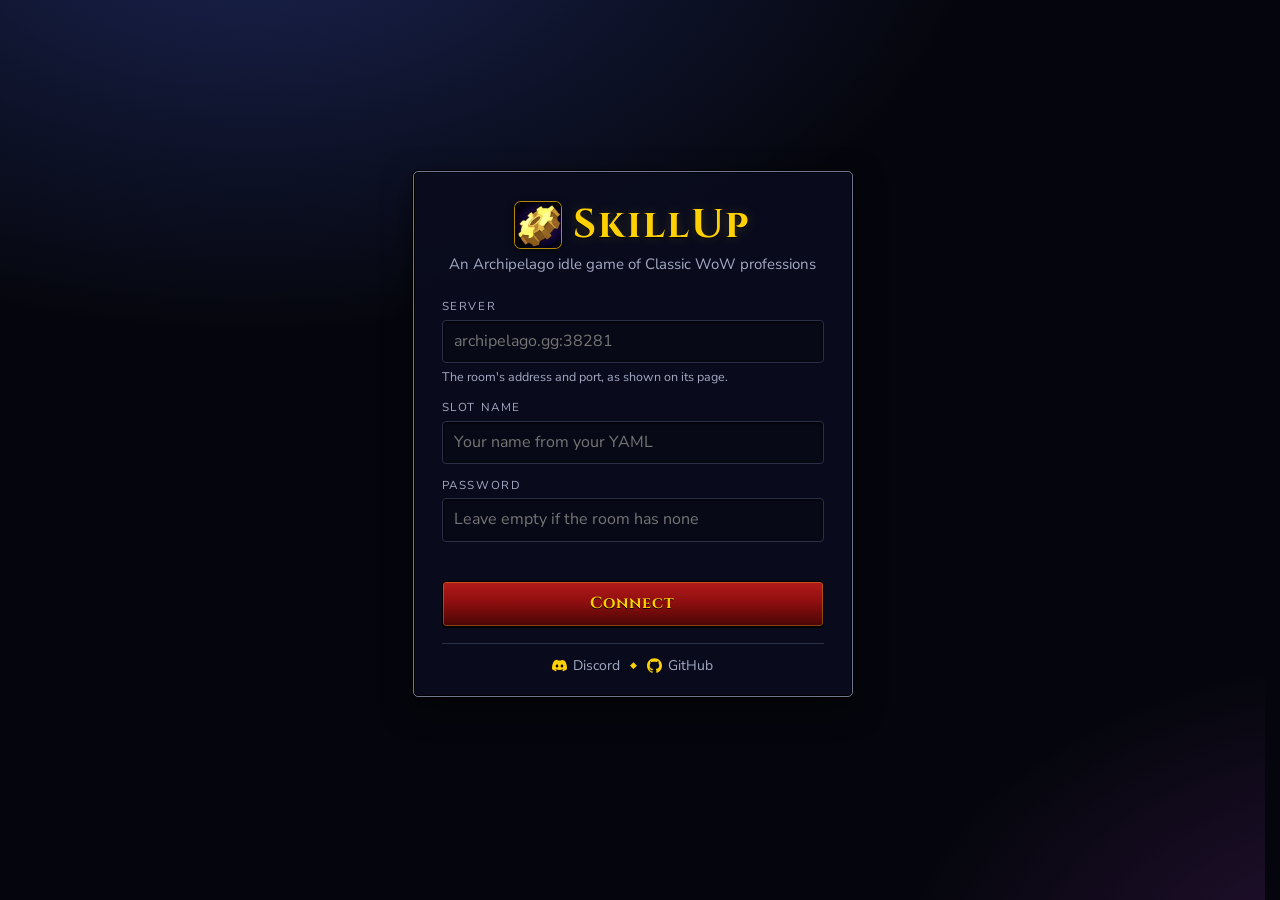
==== commit 97c9f67f: "SkillUp: new name, logo, phone layout, console and visible fights - The game is now called SkillUp, " ====
--- a/client/index.html
+++ b/client/index.html
@@ -3,7 +3,8 @@
 <head>
 <meta charset="utf-8">
 <meta name="viewport" content="width=device-width, initial-scale=1, viewport-fit=cover">
-<title>Skillup</title>
+<title>SkillUp</title>
+<link rel="icon" type="image/png" id="favicon">
 <link rel="preconnect" href="https://fonts.googleapis.com">
 <link rel="preconnect" href="https://fonts.gstatic.com" crossorigin>
 <link rel="stylesheet" href="https://fonts.googleapis.com/css2?family=Cinzel:wght@500;600;700&family=Nunito+Sans:opsz,wght@6..12,400;6..12,600;6..12,700;6..12,800&display=swap">
@@ -76,7 +77,7 @@
 .sbar { position: relative; height: 20px; border: 1px solid #000; border-radius: 3px; background: #0a0d1c; box-shadow: 0 0 0 1px #3b4060; overflow: hidden; }
 .sbar > i { position: absolute; inset: 0 auto 0 0; background: linear-gradient(#5a86ff, var(--skill) 55%, #13307f); }
 .sbar.full > i { background: linear-gradient(#ffe36b, #d6a400 55%, #8a6a00); }
-.sbar > span, .cast > span, .plate .hpb { text-shadow: 0 0 2px #000, 0 0 2px #000, 0 0 3px #000, 1px 1px 0 #000, -1px 1px 0 #000, 1px -1px 0 #000, -1px -1px 0 #000; }
+.sbar > span, .cast > span { text-shadow: 0 0 2px #000, 0 0 2px #000, 0 0 3px #000, 1px 1px 0 #000, -1px 1px 0 #000, 1px -1px 0 #000, -1px -1px 0 #000; }
 .sbar > span { position: relative; display: flex; justify-content: space-between; padding: 0 7px; font-size: 13px; font-weight: 700; line-height: 18px; }
 .cast { position: relative; height: 18px; border: 1px solid #000; border-radius: 9px; background: #120d02; box-shadow: 0 0 0 1px var(--steel); overflow: hidden; }
 .cast > i { position: absolute; inset: 0 auto 0 0; background: linear-gradient(#ffd75a, var(--cast) 50%, #b06d00); }
@@ -154,10 +155,8 @@
 .mats li img { width: 18px; height: 18px; border-radius: 2px; box-shadow: 0 0 0 1px #000; }
 .mats li .have { color: var(--mute); }
 .mats li.short span:nth-child(2) { color: var(--red); }
-.row > .chk { font-size: 13px; font-weight: 700; white-space: nowrap; align-self: center; }
-.row > .chk { align-self: center; justify-self: end; text-align: right; }
-.row .meta { display: flex; gap: 8px; align-items: baseline; align-items: center; gap: 4px 12px; font-size: 13.5px; color: var(--mute); margin-top: 1px; }
-.row .meta .role { min-width: 3.6em; }
+.row > .chk { font-size: 13px; font-weight: 700; white-space: nowrap; align-self: center; justify-self: end; text-align: right; }
+.row .meta { display: flex; align-items: center; gap: 4px 12px; font-size: 13.5px; color: var(--mute); margin-top: 1px; }
 .row .act .wbtn { width: 100%; }
 .row .act { min-width: 84px; }
 .row .rate { text-align: right; font-size: 13px; color: var(--mute); white-space: nowrap; }
@@ -167,19 +166,17 @@
 .locked { padding: 26px 16px; text-align: center; color: var(--mute); font-size: 16px; }
 
 /* combat: always 4 creatures */
-.zone { display: flex; justify-content: space-between; align-items: baseline; gap: 10px; padding: 0 14px 6px; }
-.zone .title { font-size: 16px; }
+.zone { display: flex; flex-wrap: wrap; justify-content: space-between; align-items: baseline; gap: 2px 10px; padding: 0 14px 6px; }
+
+.zone .title { font-size: 16px; white-space: nowrap; }
 .mobs { display: grid; grid-template-columns: repeat(2, minmax(0, 1fr)); gap: 14px; padding: 0 14px 16px; }
-.mob { display: flex; flex-direction: column; gap: 6px; text-align: center; padding: 8px 8px 10px; border-radius: 5px;
+.mob { position: relative; display: flex; flex-direction: column; gap: 6px; text-align: center; padding: 12px 14px 14px; border-radius: 5px;
   background: radial-gradient(circle at 50% 38%, #26305e 0%, #0d1028 62%); border: 1px solid var(--steel-dk); }
 .mob.boss { border-color: var(--gold-dk); background: radial-gradient(circle at 50% 38%, #4a2a12 0%, #1a0d07 62%); }
-.mob { padding: 12px 14px 14px; }
 .mob img { width: 100%; max-width: 170px; aspect-ratio: 1; object-fit: contain; margin: 0 auto -4px; filter: drop-shadow(0 6px 6px #000); }
 .plate { display: grid; gap: 3px; }
 .plate .nm { font-weight: 700; font-size: 14px; line-height: 1.15; min-height: 2.3em; display: grid; align-items: end; color: #ffeb3b; text-shadow: 0 1px 1px #000; }
 .mob.boss .plate .nm { color: #ff9a3c; }
-.plate .hpb { display: flex; justify-content: space-between; height: 17px; padding: 0 6px; border: 1px solid #000; border-radius: 2px; background: linear-gradient(#e83030, var(--hp-foe) 55%, #7d0d0d); box-shadow: 0 0 0 1px #4a0d0d;
-  font-size: 12px; font-weight: 700; line-height: 15px; color: #fff; }
 .plate .lv { font-size: 12.5px; color: var(--mute); }
 .trait { justify-self: center; font-size: 12px; font-weight: 600; padding: 1px 8px; border-radius: 99px; color: #ffcf8a; background: #3a2208; border: 1px solid #7a4a12; }
 .mob .rate { font-size: 13px; }
@@ -189,7 +186,6 @@
 .verdict { font-weight: 800; letter-spacing: .04em; text-transform: uppercase; font-size: 11.5px; padding: 1px 7px; border-radius: 3px; border: 1px solid currentColor; background: #0a0d1c; }
 .v-safe { color: var(--green); } .v-risky { color: var(--yellow); } .v-deadly { color: var(--red); }
 .mob .wbtn { align-self: center; margin-top: auto; }
-.mob { position: relative; }
 .mob .trait { position: absolute; top: 10px; right: 10px; z-index: 1; }
 
 /* right column */
@@ -229,8 +225,8 @@
 .trainer { display: grid; grid-template-columns: 30px minmax(0, 1fr); gap: 5px 9px; padding: 9px 0; border-bottom: 1px solid var(--steel-dk); }
 .trainer .icon { grid-row: span 3; }
 .trainer .tn { font-weight: 600; }
-.trk { display: grid; grid-template-columns: 40px minmax(48px, 1fr) 50px auto; column-gap: 7px; grid-template-areas: "tl pips bonus buy"; gap: 6px 8px; align-items: center; font-size: 13px; min-width: 0; }
-.trk .tl { grid-area: tl; color: var(--mute); white-space: nowrap; } .trk .pips { grid-area: pips; } .trk .bonus { grid-area: bonus; color: var(--hp); font-weight: 700; text-align: right; white-space: nowrap; } .trk .wbtn { grid-area: buy; padding: 2px 9px; font-size: 13px; }
+.trk { display: grid; grid-template-columns: 40px minmax(48px, 1fr) 50px auto; grid-template-areas: "tl pips bonus buy"; gap: 6px 8px; align-items: center; font-size: 13px; min-width: 0; }
+.trk .tl { grid-area: tl; color: var(--mute); white-space: nowrap; } .trk .pips { grid-area: pips; } .trk .bonus { grid-area: bonus; color: var(--hp); font-weight: 700; text-align: right; white-space: nowrap; } .trk .wbtn { padding: 2px 9px; font-size: 13px; }
 .trk .wbtn .coins img { width: 11px; height: 11px; }
 .trk .wbtn, .trk .maxed { grid-area: buy; width: 74px; padding-inline: 3px; justify-self: end; text-align: center; }
 .trk .wbtn .coins { justify-content: center; }
@@ -242,7 +238,9 @@
 .li .sbar { grid-column: 2 / 4; height: 16px; } .li .sbar > span { line-height: 14px; font-size: 12px; }
 .log p { margin: 0; padding: 7px 0; border-bottom: 1px solid var(--steel-dk); font-size: 14.5px; }
 .log time { color: var(--mute); font-size: 12.5px; margin-right: 6px; }
-.it { color: var(--q4); } .pl { color: #69ccf0; font-weight: 600; } .loc { color: var(--green); }
+/* Archipelago's standard text colors */
+.it-prog { color: #af99ef; font-weight: 700; } .it-use { color: #6d8be8; font-weight: 600; } .it-fill { color: #00eeee; } .it-trap { color: #fa8072; font-weight: 600; }
+.pl { color: #fafad2; font-weight: 600; } .pl-me { color: #ee00ee; font-weight: 700; } .loc { color: #00ff7f; } .ent { color: #6495ed; }
 
 /* goal */
 .goal { display: grid; grid-template-columns: 70px minmax(0, 1fr); gap: 12px; align-items: center; padding: 12px 14px 14px; border-top: 1px solid var(--steel-dk);
@@ -251,8 +249,6 @@
 .goal ul { margin: 6px 0 0; padding: 0; list-style: none; font-size: 13.5px; display: grid; gap: 2px; }
 .ok { color: var(--green); } .no { color: var(--mute); }
 
-.site-foot { max-width: 1480px; margin: 18px auto 0; }
-.foot-links { border-top: 1px solid var(--steel-dk); margin-top: 0; padding-top: 14px; }
 /* connect */
 .connect { min-height: calc(100vh - 60px); display: grid; place-items: center; padding-block: 20px; }
 .card { width: 100%; max-width: 440px; padding: 30px 28px 20px; }
@@ -266,6 +262,7 @@
 .card .wbtn.big { width: 100%; padding: 10px; font-family: var(--f-title); font-weight: 700; letter-spacing: .06em; font-size: 16px; margin-top: 4px; }
 .recent { margin-top: 18px; border-top: 1px solid var(--steel-dk); padding-top: 10px; }
 .recent button { display: grid; grid-template-columns: 1fr auto; width: 100%; text-align: left; background: #0b0e22; border: 1px solid var(--steel-dk); border-radius: 4px; padding: 8px 11px; margin-top: 7px; gap: 2px 10px; }
+.recent:empty { display: none; }
 .recent button:hover { border-color: var(--steel); }
 .links { display: flex; gap: 10px; justify-content: center; flex-wrap: wrap; margin-top: 16px; padding-top: 12px; border-top: 1px solid var(--steel-dk); font-size: 14px; }
 .links a { color: var(--mute); text-decoration: none; display: inline-flex; align-items: center; gap: 6px; }
@@ -279,8 +276,14 @@
 .pane { overflow-wrap: anywhere; }
 @media (max-width: 520px) { .mobs { grid-template-columns: minmax(0, 1fr); } }
 @media (max-width: 780px) { .grid { grid-template-columns: minmax(0, 1fr); } .slots { grid-template-columns: 1fr; }
-  .rows { grid-template-columns: 36px minmax(0, 1fr) max-content; row-gap: 6px; }
-  .row { row-gap: 6px; } .row .rate { grid-column: 2; text-align: left; } .row .act { grid-column: 3; justify-self: end; }
+  /* phone rows: name and check on top, materials full width, then pace and the button */
+  .rows { display: block; padding: 0 6px 10px; }
+  .row { grid-template-columns: 36px minmax(0, 1fr) auto; grid-template-areas: "icon name chk" "icon meta chk" "mats mats mats" "rate rate act";
+    column-gap: 10px; row-gap: 4px; padding: 10px 8px; }
+  .row .info { display: contents; }
+  .row > .icon { grid-area: icon; } .row .nmline { grid-area: name; } .row .meta { grid-area: meta; } .row .mats { grid-area: mats; margin: 4px 0 0; }
+  .row > .chk { grid-area: chk; align-self: start; } .row .rate { grid-area: rate; text-align: left; align-self: center; } .row .rate br { display: none; }
+  .row .rate > span { margin-left: 6px; } .row .act { grid-area: act; justify-self: end; }
   .mats li { white-space: normal; grid-template-columns: 18px minmax(0, 1fr) auto; }
   #proflist { display: grid; grid-template-columns: 1fr 1fr; } #proflist .glabel { grid-column: 1 / -1; }
   .prof { padding: 6px 8px; } .prof .nm small { display: none; }
@@ -292,43 +295,108 @@
 .site-foot { margin-top: auto; width: 100%; max-width: 1480px; margin-inline: auto; padding-top: 18px; }
 .site-foot .links { border-top: 1px solid var(--steel-dk); margin-top: 0; padding-top: 14px; }
 .err { color: var(--red); font-size: 14px; min-height: 1.2em; margin: 0 0 6px; }
-.burger { display: none; background: none; border: 1px solid var(--steel-dk); border-radius: 4px; padding: 7px 6px; flex-direction: column; gap: 4px; }
-.burger span { display: block; width: 20px; height: 2px; background: var(--gold); border-radius: 1px; }
+.vtabs { display: none; }
 .online.off { background: var(--red); box-shadow: 0 0 8px var(--red); }
 .wbtn:disabled { filter: grayscale(.8) brightness(.6); cursor: not-allowed; }
 .wait { color: var(--orange); font-size: 13px; }
 .log p .sys { color: var(--mute); }
 .log .hint { color: #c08cff; }
 .ragbtn { margin-top: 8px; }
-.toast { position: fixed; left: 50%; bottom: calc(18px + env(safe-area-inset-bottom, 0px)); transform: translateX(-50%); background: var(--panel-hi); border: 1px solid var(--gold-dk); color: var(--ink);
-  padding: 9px 16px; border-radius: 6px; box-shadow: 0 10px 30px #000a; z-index: 50; font-size: 14px; max-width: calc(100vw - 32px); }
+.toasts { position: fixed; left: 50%; bottom: calc(18px + env(safe-area-inset-bottom, 0px)); transform: translateX(-50%); z-index: 50;
+  display: flex; flex-direction: column; align-items: center; gap: 8px; width: max-content; max-width: calc(100vw - 32px); pointer-events: none; }
+.toast { background: var(--panel-hi); border: 1px solid var(--gold-dk); color: var(--ink); padding: 9px 16px; border-radius: 6px;
+  box-shadow: 0 10px 30px #000a; font-size: 14px; animation: toast-in .25s ease-out; transition: opacity .4s, transform .4s; }
+.toast.sent { border-color: var(--steel); }
+.toast.out { opacity: 0; transform: translateY(10px); }
+@keyframes toast-in { from { opacity: 0; transform: translateY(18px); } }
+@media (prefers-reduced-motion: reduce) { .toast { animation: none; transition: opacity .4s; } .toast.out { transform: none; } }
 .legendary-lbl { color: #ff8000; font-size: 12.5px; font-weight: 700; letter-spacing: .06em; text-transform: uppercase; padding: 10px 8px 2px; }
 @media (max-width: 780px) {
-  .burger { display: inline-flex; }
   .hide-sm { display: none; }
   .top { gap: 8px 14px; }
-  .grid .side { position: fixed; z-index: 40; top: 0; bottom: 0; width: min(360px, 92vw); overflow-y: auto; border-radius: 0;
-    transition: transform .2s ease; padding-bottom: env(safe-area-inset-bottom, 0px); }
-  /* phone: the burger opens one drawer from the left, professions on top and the character panel below */
-  #profs, #panel { left: 0; transform: translateX(-105%); }
-  #profs { bottom: auto; height: 46vh; border-bottom: 1px solid var(--steel); }
-  #panel { top: 46vh; }
-  body.drawer-open #profs, body.drawer-open #panel { transform: none; }
-  .drawer-shade { position: fixed; inset: 0; background: #000a; z-index: 30; }
-}
-@media (prefers-reduced-motion: reduce) { .grid .side { transition: none; } }
+  /* phone: one view at a time, picked from the tab bar under the header */
+  .vtabs:not([hidden]) { display: grid; grid-template-columns: repeat(3, minmax(0, 1fr)); gap: 4px; position: sticky; top: 0; z-index: 20;
+    padding: 6px 8px; background: var(--bg, #05060f); border-bottom: 1px solid var(--steel-dk); }
+  .vtabs button { background: #0b0e22; border: 1px solid var(--steel-dk); border-radius: 4px; color: var(--mute); padding: 8px 4px;
+    font-family: var(--f-title); font-weight: 700; font-size: 13px; white-space: nowrap; overflow: hidden; text-overflow: ellipsis; }
+  body[data-view="profs"] .vtabs [data-view="profs"], body[data-view="main"] .vtabs [data-view="main"],
+  body[data-view="panel"] .vtabs [data-view="panel"] { color: var(--gold); border-color: var(--gold-dk); background: var(--panel-hi); }
+  body:not([data-view="profs"]) #profs, body:not([data-view="main"]) #main, body:not([data-view="panel"]) #panel { display: none; }
+  #profs > .h2 { display: none; }
+}
 
 .rtabs button.locked { opacity: .6; }
 @media (max-width: 780px) { .rtabs .lock { display: none; } }
 
+/* the logo: the Engineering gear next to the title */
+.logo { display: inline-flex; align-items: center; gap: .3em; }
+.logo .brand { width: 1.15em; height: 1.15em; aspect-ratio: 1 / 1; flex: none; border-radius: 6px; box-shadow: 0 0 0 1px var(--gold-dk), 0 2px 8px #000a; }
+.card .logo { display: flex; justify-content: center; }
+
+/* the console: a scrolling box, a color key, and a chat line */
+.log { height: clamp(320px, 58vh, 660px); overflow-y: auto; overscroll-behavior: contain; padding-right: 4px; }
+.say { display: flex; gap: 6px; padding-top: 10px; border-top: 1px solid var(--steel-dk); }
+.say input { flex: 1; min-width: 0; background: #0b0e22; border: 1px solid var(--steel-dk); border-radius: 4px; color: var(--ink); padding: 7px 9px; font: inherit; font-size: 14px; }
+.say input:focus { outline: none; border-color: var(--gold-dk); }
+.say .wbtn { padding: 6px 14px; }
+
+/* ambush: a full-screen fight, and a pulsing red slot while it lasts */
+.ambush-ov { position: fixed; inset: 0; z-index: 60; display: grid; place-items: center; padding: 16px;
+  background: radial-gradient(circle at 50% 45%, rgba(90, 10, 12, .55), rgba(0, 0, 0, .85)); animation: amb-in .25s ease-out; }
+.ambush-ov[hidden] { display: none; }
+.amb-card { width: min(420px, 100%); padding: 20px 22px 18px; display: grid; gap: 10px; justify-items: center; text-align: center;
+  border-color: var(--red); box-shadow: 0 0 0 1px #000, 0 0 40px rgba(220, 40, 40, .45), 0 20px 60px #000; }
+.amb-title { font-family: var(--f-title); font-weight: 700; font-size: 30px; letter-spacing: .06em; color: #ff4a3a; text-shadow: 0 2px 6px #000; }
+.amb-title.won { color: var(--gold); }
+.amb-sub { color: var(--mute); font-size: 14px; }
+.amb-mob { width: 180px; height: 180px; object-fit: contain; filter: drop-shadow(0 8px 8px #000); }
+.amb-card .plate { justify-items: center; } .amb-card .plate .nm { min-height: 0; font-size: 18px; }
+.amb-bars { width: 100%; display: grid; gap: 8px; text-align: left; }
+.amb-k { font-size: 12px; color: var(--mute); letter-spacing: .06em; text-transform: uppercase; margin-bottom: 2px; }
+.sbar.foe > i { background: linear-gradient(#e83030, var(--hp-foe) 55%, #7d0d0d); transition: width .25s linear; }
+.sbar.you > i { background: linear-gradient(#5fe05f, var(--hp) 55%, #1d6b1d); transition: width .25s linear; }
+@keyframes amb-in { from { opacity: 0; } }
+.slot.ambushed { border-radius: 5px; outline: 1px solid var(--red); outline-offset: 3px; animation: ambush-pulse 1.2s ease-in-out infinite; }
+.slot.ambushed .k { color: #ff5a4a; font-weight: 800; }
+@keyframes ambush-pulse { 50% { box-shadow: 0 0 18px rgba(220, 40, 40, .6); } }
+@media (prefers-reduced-motion: reduce) { .slot.ambushed, .ambush-ov { animation: none; } .sbar > i { transition: none; } }
+
+/* debuffs, top right of the header */
+.debuffs { margin-left: auto; display: flex; gap: 8px; }
+.debuffs:empty { display: none; }
+.debuff { display: grid; justify-items: center; gap: 1px; font-size: 11.5px; font-weight: 700; color: #ff8a7a; line-height: 1; }
+.debuff .icon { width: 28px; height: 28px; border: 1px solid #a01818; border-radius: 3px; box-shadow: 0 0 6px rgba(220, 40, 40, .5); }
+
+/* tooltips, skinned like the game's: dark navy, silver border, item name in its quality color */
+.tt { position: fixed; z-index: 80; max-width: 290px; padding: 7px 10px 8px; pointer-events: none;
+  background: rgba(8, 9, 28, .95); border: 1px solid #b9b9c9; border-radius: 4px;
+  box-shadow: inset 0 0 0 1px #2b2c44, 0 0 0 1px #000, 0 6px 18px rgba(0, 0, 0, .7);
+  color: #fff; font-size: 13.5px; line-height: 1.35; display: grid; gap: 1px; }
+.tt[hidden] { display: none; }
+.tt .tt-name { font-size: 15px; font-weight: 700; margin-bottom: 1px; }
+.tt .tt-row { display: flex; justify-content: space-between; gap: 18px; }
+.tt .tt-gold { color: #ffd100; } .tt .tt-green { color: #1eff00; } .tt .tt-red { color: #ff2020; } .tt .tt-mute { color: #b8b8c8; }
+.tt .tt-sell { margin-top: 2px; } .tt .coins img { width: 12px; height: 12px; }
+/* what you're pointing at */
+.hot { outline: 1px solid rgba(255, 209, 0, .75); outline-offset: 1px; box-shadow: 0 0 10px rgba(255, 209, 0, .35); border-radius: 3px; }
+.eq.hot, .icon.hot { outline-offset: 0; }
+.weapons > div.hot { outline-offset: 3px; border-radius: 4px; }
+
+/* the fighting slot: its health above yours */
+.slot .fight { grid-column: 1 / 3; display: grid; gap: 4px; }
+.slot .fight .sbar { height: 16px; }
+.slot .fight .sbar > span { font-size: 12px; line-height: 14px; }
+.slot .fight .sbar > i { transition: width .2s ease-out; }
+.plate .lv .mhp { color: #ff8a7a; font-weight: 700; }
+
 </style>
 </head>
-<body>
+<body data-view="main">
 
 <section class="connect" id="connect" aria-label="Connect to Archipelago">
   <form class="card frame" id="connect-form" autocomplete="on">
-    <span class="logo title">Skillup</span>
-    <p class="sub">An Archipelago idle game of Classic professions</p>
+    <span class="logo title"><img class="brand" data-logo alt="">SkillUp</span>
+    <p class="sub">An Archipelago idle game of Classic WoW professions</p>
     <div class="fld"><label for="c-server">Server</label><input id="c-server" placeholder="archipelago.gg:38281" autocomplete="url">
       <span class="hint">The room's address and port, as shown on its page.</span></div>
     <div class="fld"><label for="c-slot">Slot name</label><input id="c-slot" placeholder="Your name from your YAML"></div>
@@ -336,51 +404,57 @@
     <p class="err" id="c-err" role="status"></p>
     <button class="wbtn big" type="submit">Connect</button>
     <div class="recent" id="recent"></div>
-    <div class="links"><a href="https://discord.gg/bkk4nVXcjm" target="_blank" rel="noopener"><svg class="footer-icon" viewBox="0 0 24 24" aria-hidden="true"><path d="M20.317 4.37a19.79 19.79 0 0 0-4.885-1.515.074.074 0 0 0-.079.037c-.21.375-.444.865-.608 1.25a18.27 18.27 0 0 0-5.487 0 12.64 12.64 0 0 0-.617-1.25.077.077 0 0 0-.079-.037A19.74 19.74 0 0 0 3.677 4.37a.07.07 0 0 0-.032.027C.533 9.046-.32 13.58.099 18.057a.082.082 0 0 0 .031.057 19.9 19.9 0 0 0 5.993 3.03.078.078 0 0 0 .084-.028 14.09 14.09 0 0 0 1.226-1.994.076.076 0 0 0-.041-.106 13.11 13.11 0 0 1-1.872-.892.077.077 0 0 1-.008-.128c.126-.094.252-.192.372-.291a.074.074 0 0 1 .078-.01c3.928 1.793 8.18 1.793 12.062 0a.074.074 0 0 1 .078.01c.12.098.246.198.373.292a.077.077 0 0 1-.006.127 12.3 12.3 0 0 1-1.873.892.077.077 0 0 0-.041.107c.36.698.772 1.362 1.225 1.993a.076.076 0 0 0 .084.028 19.84 19.84 0 0 0 6.002-3.03.077.077 0 0 0 .032-.054c.5-5.177-.838-9.674-3.549-13.66a.061.061 0 0 0-.031-.03zM8.02 15.33c-1.183 0-2.157-1.085-2.157-2.419 0-1.333.956-2.419 2.157-2.419 1.21 0 2.176 1.096 2.157 2.42 0 1.333-.956 2.418-2.157 2.418zm7.975 0c-1.183 0-2.157-1.085-2.157-2.419 0-1.333.955-2.419 2.157-2.419 1.21 0 2.176 1.096 2.157 2.42 0 1.333-.946 2.418-2.157 2.418z"/></svg>Discord</a><span class="ldot" aria-hidden="true">&#9670;</span><a href="https://github.com/ChakraaThePanda/Archipelago-Skillup" target="_blank" rel="noopener"><svg class="footer-icon" viewBox="0 0 24 24" aria-hidden="true"><path d="M12 .297c-6.63 0-12 5.373-12 12 0 5.303 3.438 9.8 8.205 11.385.6.113.82-.258.82-.577 0-.285-.01-1.04-.015-2.04-3.338.724-4.042-1.61-4.042-1.61C4.422 18.07 3.633 17.7 3.633 17.7c-1.087-.744.084-.729.084-.729 1.205.084 1.838 1.236 1.838 1.236 1.07 1.835 2.809 1.305 3.495.998.108-.776.417-1.305.76-1.605-2.665-.3-5.466-1.332-5.466-5.93 0-1.31.465-2.38 1.235-3.22-.135-.303-.54-1.523.105-3.176 0 0 1.005-.322 3.3 1.23.96-.267 1.98-.399 3-.405 1.02.006 2.04.138 3 .405 2.28-1.552 3.285-1.23 3.285-1.23.645 1.653.24 2.873.12 3.176.765.84 1.23 1.91 1.23 3.22 0 4.61-2.805 5.625-5.475 5.92.42.36.81 1.096.81 2.22 0 1.606-.015 2.896-.015 3.286 0 .315.21.69.825.57C20.565 22.092 24 17.592 24 12.297c0-6.627-5.373-12-12-12"/></svg>GitHub</a></div>
+    <div class="links"><a href="https://discord.gg/bkk4nVXcjm" target="_blank" rel="noopener"><svg class="footer-icon" viewBox="0 0 24 24" aria-hidden="true"><path d="M20.317 4.37a19.79 19.79 0 0 0-4.885-1.515.074.074 0 0 0-.079.037c-.21.375-.444.865-.608 1.25a18.27 18.27 0 0 0-5.487 0 12.64 12.64 0 0 0-.617-1.25.077.077 0 0 0-.079-.037A19.74 19.74 0 0 0 3.677 4.37a.07.07 0 0 0-.032.027C.533 9.046-.32 13.58.099 18.057a.082.082 0 0 0 .031.057 19.9 19.9 0 0 0 5.993 3.03.078.078 0 0 0 .084-.028 14.09 14.09 0 0 0 1.226-1.994.076.076 0 0 0-.041-.106 13.11 13.11 0 0 1-1.872-.892.077.077 0 0 1-.008-.128c.126-.094.252-.192.372-.291a.074.074 0 0 1 .078-.01c3.928 1.793 8.18 1.793 12.062 0a.074.074 0 0 1 .078.01c.12.098.246.198.373.292a.077.077 0 0 1-.006.127 12.3 12.3 0 0 1-1.873.892.077.077 0 0 0-.041.107c.36.698.772 1.362 1.225 1.993a.076.076 0 0 0 .084.028 19.84 19.84 0 0 0 6.002-3.03.077.077 0 0 0 .032-.054c.5-5.177-.838-9.674-3.549-13.66a.061.061 0 0 0-.031-.03zM8.02 15.33c-1.183 0-2.157-1.085-2.157-2.419 0-1.333.956-2.419 2.157-2.419 1.21 0 2.176 1.096 2.157 2.42 0 1.333-.956 2.418-2.157 2.418zm7.975 0c-1.183 0-2.157-1.085-2.157-2.419 0-1.333.955-2.419 2.157-2.419 1.21 0 2.176 1.096 2.157 2.42 0 1.333-.946 2.418-2.157 2.418z"/></svg>Discord</a><span class="ldot" aria-hidden="true">&#9670;</span><a href="https://github.com/ChakraaThePanda/Archipelago-SkillUp" target="_blank" rel="noopener"><svg class="footer-icon" viewBox="0 0 24 24" aria-hidden="true"><path d="M12 .297c-6.63 0-12 5.373-12 12 0 5.303 3.438 9.8 8.205 11.385.6.113.82-.258.82-.577 0-.285-.01-1.04-.015-2.04-3.338.724-4.042-1.61-4.042-1.61C4.422 18.07 3.633 17.7 3.633 17.7c-1.087-.744.084-.729.084-.729 1.205.084 1.838 1.236 1.838 1.236 1.07 1.835 2.809 1.305 3.495.998.108-.776.417-1.305.76-1.605-2.665-.3-5.466-1.332-5.466-5.93 0-1.31.465-2.38 1.235-3.22-.135-.303-.54-1.523.105-3.176 0 0 1.005-.322 3.3 1.23.96-.267 1.98-.399 3-.405 1.02.006 2.04.138 3 .405 2.28-1.552 3.285-1.23 3.285-1.23.645 1.653.24 2.873.12 3.176.765.84 1.23 1.91 1.23 3.22 0 4.61-2.805 5.625-5.475 5.92.42.36.81 1.096.81 2.22 0 1.606-.015 2.896-.015 3.286 0 .315.21.69.825.57C20.565 22.092 24 17.592 24 12.297c0-6.627-5.373-12-12-12"/></svg>GitHub</a></div>
   </form>
 </section>
 
 <header class="top frame" id="top" hidden>
-  <button class="burger" id="burger" aria-label="Menu" aria-expanded="false"><span></span><span></span><span></span></button>
-  <span class="logo title">Skillup</span>
+  <span class="logo title"><img class="brand" data-logo alt="">SkillUp</span>
   <button class="who" id="to-connect" title="Change room or slot"><span class="online" id="online" aria-hidden="true"></span><span><b id="who"></b> <span class="mute" id="where"></span></span></button>
   <span class="hstat"><span class="k">Gold</span><span class="coins" id="gold"></span></span>
   <span class="hstat hide-sm"><span class="k">Bags</span><span id="bags"></span></span>
   <span class="hstat hide-sm" style="min-width:170px"><span class="k">Rested</span><span style="flex:1"><div class="sbar rested" style="height:14px"><i id="rested-bar"></i></div></span><span id="rested" style="font-size:13px"></span></span>
   <span class="hstat"><span class="k">Checks</span><b id="checks"></b></span>
+  <span class="debuffs" id="debuffs" aria-label="Debuffs"></span>
 </header>
 
-<div class="drawer-shade" id="shade" hidden></div>
+<nav class="vtabs" id="vtabs" aria-label="Views" hidden>
+  <button data-view="profs">Professions</button><button data-view="main" id="vt-main">Combat</button><button data-view="panel">Character</button>
+</nav>
 <main class="grid" id="game" hidden>
   <nav class="frame side" id="profs" aria-label="Professions"><h2 class="h2 title">Professions</h2><div id="proflist"></div></nav>
-  <section class="frame" aria-label="Selected profession"><div class="slots" id="slots"></div><div id="detail"></div></section>
+  <section class="frame" id="main" aria-label="Selected profession"><div class="slots" id="slots"></div><div id="detail"></div></section>
   <aside class="frame right side" id="panel">
     <div class="tabs" role="tablist">
       <button class="on" data-tab="char" role="tab">Character</button>
       <button data-tab="shop" role="tab">Shop</button>
       <button data-tab="bags" role="tab">Bags</button>
-      <button data-tab="log" role="tab">Log</button>
+      <button data-tab="log" role="tab">Console</button>
     </div>
     <div class="pane" id="pane"></div>
     <div class="goal" id="goal"></div>
   </aside>
 </main>
-<footer class="site-foot" id="foot" hidden><div class="links"><a href="https://discord.gg/bkk4nVXcjm" target="_blank" rel="noopener"><svg class="footer-icon" viewBox="0 0 24 24" aria-hidden="true"><path d="M20.317 4.37a19.79 19.79 0 0 0-4.885-1.515.074.074 0 0 0-.079.037c-.21.375-.444.865-.608 1.25a18.27 18.27 0 0 0-5.487 0 12.64 12.64 0 0 0-.617-1.25.077.077 0 0 0-.079-.037A19.74 19.74 0 0 0 3.677 4.37a.07.07 0 0 0-.032.027C.533 9.046-.32 13.58.099 18.057a.082.082 0 0 0 .031.057 19.9 19.9 0 0 0 5.993 3.03.078.078 0 0 0 .084-.028 14.09 14.09 0 0 0 1.226-1.994.076.076 0 0 0-.041-.106 13.11 13.11 0 0 1-1.872-.892.077.077 0 0 1-.008-.128c.126-.094.252-.192.372-.291a.074.074 0 0 1 .078-.01c3.928 1.793 8.18 1.793 12.062 0a.074.074 0 0 1 .078.01c.12.098.246.198.373.292a.077.077 0 0 1-.006.127 12.3 12.3 0 0 1-1.873.892.077.077 0 0 0-.041.107c.36.698.772 1.362 1.225 1.993a.076.076 0 0 0 .084.028 19.84 19.84 0 0 0 6.002-3.03.077.077 0 0 0 .032-.054c.5-5.177-.838-9.674-3.549-13.66a.061.061 0 0 0-.031-.03zM8.02 15.33c-1.183 0-2.157-1.085-2.157-2.419 0-1.333.956-2.419 2.157-2.419 1.21 0 2.176 1.096 2.157 2.42 0 1.333-.956 2.418-2.157 2.418zm7.975 0c-1.183 0-2.157-1.085-2.157-2.419 0-1.333.955-2.419 2.157-2.419 1.21 0 2.176 1.096 2.157 2.42 0 1.333-.946 2.418-2.157 2.418z"/></svg>Discord</a><span class="ldot" aria-hidden="true">&#9670;</span><a href="https://github.com/ChakraaThePanda/Archipelago-Skillup" target="_blank" rel="noopener"><svg class="footer-icon" viewBox="0 0 24 24" aria-hidden="true"><path d="M12 .297c-6.63 0-12 5.373-12 12 0 5.303 3.438 9.8 8.205 11.385.6.113.82-.258.82-.577 0-.285-.01-1.04-.015-2.04-3.338.724-4.042-1.61-4.042-1.61C4.422 18.07 3.633 17.7 3.633 17.7c-1.087-.744.084-.729.084-.729 1.205.084 1.838 1.236 1.838 1.236 1.07 1.835 2.809 1.305 3.495.998.108-.776.417-1.305.76-1.605-2.665-.3-5.466-1.332-5.466-5.93 0-1.31.465-2.38 1.235-3.22-.135-.303-.54-1.523.105-3.176 0 0 1.005-.322 3.3 1.23.96-.267 1.98-.399 3-.405 1.02.006 2.04.138 3 .405 2.28-1.552 3.285-1.23 3.285-1.23.645 1.653.24 2.873.12 3.176.765.84 1.23 1.91 1.23 3.22 0 4.61-2.805 5.625-5.475 5.92.42.36.81 1.096.81 2.22 0 1.606-.015 2.896-.015 3.286 0 .315.21.69.825.57C20.565 22.092 24 17.592 24 12.297c0-6.627-5.373-12-12-12"/></svg>GitHub</a></div></footer>
+<footer class="site-foot" id="foot" hidden><div class="links"><a href="https://discord.gg/bkk4nVXcjm" target="_blank" rel="noopener"><svg class="footer-icon" viewBox="0 0 24 24" aria-hidden="true"><path d="M20.317 4.37a19.79 19.79 0 0 0-4.885-1.515.074.074 0 0 0-.079.037c-.21.375-.444.865-.608 1.25a18.27 18.27 0 0 0-5.487 0 12.64 12.64 0 0 0-.617-1.25.077.077 0 0 0-.079-.037A19.74 19.74 0 0 0 3.677 4.37a.07.07 0 0 0-.032.027C.533 9.046-.32 13.58.099 18.057a.082.082 0 0 0 .031.057 19.9 19.9 0 0 0 5.993 3.03.078.078 0 0 0 .084-.028 14.09 14.09 0 0 0 1.226-1.994.076.076 0 0 0-.041-.106 13.11 13.11 0 0 1-1.872-.892.077.077 0 0 1-.008-.128c.126-.094.252-.192.372-.291a.074.074 0 0 1 .078-.01c3.928 1.793 8.18 1.793 12.062 0a.074.074 0 0 1 .078.01c.12.098.246.198.373.292a.077.077 0 0 1-.006.127 12.3 12.3 0 0 1-1.873.892.077.077 0 0 0-.041.107c.36.698.772 1.362 1.225 1.993a.076.076 0 0 0 .084.028 19.84 19.84 0 0 0 6.002-3.03.077.077 0 0 0 .032-.054c.5-5.177-.838-9.674-3.549-13.66a.061.061 0 0 0-.031-.03zM8.02 15.33c-1.183 0-2.157-1.085-2.157-2.419 0-1.333.956-2.419 2.157-2.419 1.21 0 2.176 1.096 2.157 2.42 0 1.333-.956 2.418-2.157 2.418zm7.975 0c-1.183 0-2.157-1.085-2.157-2.419 0-1.333.955-2.419 2.157-2.419 1.21 0 2.176 1.096 2.157 2.42 0 1.333-.946 2.418-2.157 2.418z"/></svg>Discord</a><span class="ldot" aria-hidden="true">&#9670;</span><a href="https://github.com/ChakraaThePanda/Archipelago-SkillUp" target="_blank" rel="noopener"><svg class="footer-icon" viewBox="0 0 24 24" aria-hidden="true"><path d="M12 .297c-6.63 0-12 5.373-12 12 0 5.303 3.438 9.8 8.205 11.385.6.113.82-.258.82-.577 0-.285-.01-1.04-.015-2.04-3.338.724-4.042-1.61-4.042-1.61C4.422 18.07 3.633 17.7 3.633 17.7c-1.087-.744.084-.729.084-.729 1.205.084 1.838 1.236 1.838 1.236 1.07 1.835 2.809 1.305 3.495.998.108-.776.417-1.305.76-1.605-2.665-.3-5.466-1.332-5.466-5.93 0-1.31.465-2.38 1.235-3.22-.135-.303-.54-1.523.105-3.176 0 0 1.005-.322 3.3 1.23.96-.267 1.98-.399 3-.405 1.02.006 2.04.138 3 .405 2.28-1.552 3.285-1.23 3.285-1.23.645 1.653.24 2.873.12 3.176.765.84 1.23 1.91 1.23 3.22 0 4.61-2.805 5.625-5.475 5.92.42.36.81 1.096.81 2.22 0 1.606-.015 2.896-.015 3.286 0 .315.21.69.825.57C20.565 22.092 24 17.592 24 12.297c0-6.627-5.373-12-12-12"/></svg>GitHub</a></div></footer>
 
 <script>
-const GD = {"ranks":[{"name":"Apprentice","start":1,"cap":75},{"name":"Journeyman","start":75,"cap":150},{"name":"Expert","start":150,"cap":225},{"name":"Artisan","start":225,"cap":300}],"unlock_offsets":[0,20,40,55],"professions":[{"key":"mining","name":"Mining","kind":"gathering","title":"Miner","icon":"trade_mining","source":null},{"key":"herbalism","name":"Herbalism","kind":"gathering","title":"Herbalist","icon":"trade_herbalism","source":null},{"key":"skinning","name":"Skinning","kind":"gathering","title":"Skinner","icon":"inv_misc_pelt_wolf_01","source":null},{"key":"fishing","name":"Fishing","kind":"gathering","title":"Fisherman","icon":"trade_fishing","source":null},{"key":"combat","name":"Combat","kind":"combat","title":"Fighter","icon":"ability_dualwield","source":null},{"key":"blacksmithing","name":"Blacksmithing","kind":"crafting","title":"Blacksmith","icon":"trade_blacksmithing","source":"mining"},{"key":"leatherworking","name":"Leatherworking","kind":"crafting","title":"Leatherworker","icon":"trade_leatherworking","source":"skinning"},{"key":"tailoring","name":"Tailoring","kind":"crafting","title":"Tailor","icon":"trade_tailoring","source":"combat"},{"key":"engineering","name":"Engineering","kind":"crafting","title":"Engineer","icon":"trade_engineering","source":"mining"},{"key":"alchemy","name":"Alchemy","kind":"crafting","title":"Alchemist","icon":"trade_alchemy","source":"herbalism"},{"key":"cooking","name":"Cooking","kind":"crafting","title":"Cook","icon":"inv_misc_food_15","source":"fishing"}],"materials":[{"name":"Copper Ore","id":2770,"icon":"inv_ore_copper_01","quality":1,"sell":5,"profession":"mining","rank":0,"slot":0,"unlock":1},{"name":"Tin Ore","id":2771,"icon":"inv_ore_tin_01","quality":1,"sell":25,"profession":"mining","rank":0,"slot":1,"unlock":21},{"name":"Rough Stone","id":2835,"icon":"inv_stone_06","quality":1,"sell":2,"profession":"mining","rank":0,"slot":2,"unlock":41},{"name":"Malachite","id":774,"icon":"inv_misc_gem_emerald_03","quality":2,"sell":15,"profession":"mining","rank":0,"slot":3,"unlock":56},{"name":"Iron Ore","id":2772,"icon":"inv_ore_iron_01","quality":1,"sell":150,"profession":"mining","rank":1,"slot":0,"unlock":75},{"name":"Silver Ore","id":2775,"icon":"inv_stone_16","quality":2,"sell":75,"profession":"mining","rank":1,"slot":1,"unlock":95},{"name":"Heavy Stone","id":2838,"icon":"inv_stone_12","quality":1,"sell":60,"profession":"mining","rank":1,"slot":2,"unlock":115},{"name":"Jade","id":1529,"icon":"inv_misc_gem_stone_01","quality":2,"sell":700,"profession":"mining","rank":1,"slot":3,"unlock":130},{"name":"Mithril Ore","id":3858,"icon":"inv_ore_mithril_02","quality":1,"sell":250,"profession":"mining","rank":2,"slot":0,"unlock":150},{"name":"Gold Ore","id":2776,"icon":"inv_ore_copper_01","quality":2,"sell":500,"profession":"mining","rank":2,"slot":1,"unlock":170},{"name":"Solid Stone","id":7912,"icon":"inv_stone_10","quality":1,"sell":100,"profession":"mining","rank":2,"slot":2,"unlock":190},{"name":"Citrine","id":3864,"icon":"inv_misc_gem_opal_02","quality":2,"sell":800,"profession":"mining","rank":2,"slot":3,"unlock":205},{"name":"Thorium Ore","id":10620,"icon":"inv_ore_thorium_02","quality":1,"sell":250,"profession":"mining","rank":3,"slot":0,"unlock":225},{"name":"Truesilver Ore","id":7911,"icon":"inv_ore_truesilver_01","quality":2,"sell":500,"profession":"mining","rank":3,"slot":1,"unlock":245},{"name":"Dense Stone","id":12365,"icon":"inv_misc_stonetablet_07","quality":1,"sell":250,"profession":"mining","rank":3,"slot":2,"unlock":265},{"name":"Star Ruby","id":7910,"icon":"inv_misc_gem_ruby_02","quality":2,"sell":5000,"profession":"mining","rank":3,"slot":3,"unlock":280},{"name":"Peacebloom","id":2447,"icon":"inv_misc_flower_02","quality":1,"sell":10,"profession":"herbalism","rank":0,"slot":0,"unlock":1},{"name":"Silverleaf","id":765,"icon":"inv_misc_herb_10","quality":1,"sell":10,"profession":"herbalism","rank":0,"slot":1,"unlock":21},{"name":"Earthroot","id":2449,"icon":"inv_misc_herb_07","quality":1,"sell":20,"profession":"herbalism","rank":0,"slot":2,"unlock":41},{"name":"Mageroyal","id":785,"icon":"inv_jewelry_talisman_03","quality":1,"sell":20,"profession":"herbalism","rank":0,"slot":3,"unlock":56},{"name":"Briarthorn","id":2450,"icon":"inv_misc_root_01","quality":1,"sell":25,"profession":"herbalism","rank":1,"slot":0,"unlock":75},{"name":"Bruiseweed","id":2453,"icon":"inv_misc_herb_01","quality":1,"sell":25,"profession":"herbalism","rank":1,"slot":1,"unlock":95},{"name":"Wild Steelbloom","id":3355,"icon":"inv_misc_flower_01","quality":1,"sell":50,"profession":"herbalism","rank":1,"slot":2,"unlock":115},{"name":"Kingsblood","id":3356,"icon":"inv_misc_herb_03","quality":1,"sell":30,"profession":"herbalism","rank":1,"slot":3,"unlock":130},{"name":"Fadeleaf","id":3818,"icon":"inv_misc_herb_12","quality":1,"sell":125,"profession":"herbalism","rank":2,"slot":0,"unlock":150},{"name":"Goldthorn","id":3821,"icon":"inv_misc_herb_15","quality":1,"sell":150,"profession":"herbalism","rank":2,"slot":1,"unlock":170},{"name":"Khadgar's Whisker","id":3358,"icon":"inv_misc_herb_08","quality":1,"sell":175,"profession":"herbalism","rank":2,"slot":2,"unlock":190},{"name":"Purple Lotus","id":8831,"icon":"inv_misc_herb_17","quality":1,"sell":300,"profession":"herbalism","rank":2,"slot":3,"unlock":205},{"name":"Sungrass","id":8838,"icon":"inv_misc_herb_18","quality":1,"sell":60,"profession":"herbalism","rank":3,"slot":0,"unlock":225},{"name":"Dreamfoil","id":13463,"icon":"inv_misc_herb_dreamfoil","quality":1,"sell":100,"profession":"herbalism","rank":3,"slot":1,"unlock":245},{"name":"Mountain Silversage","id":13465,"icon":"inv_misc_herb_mountainsilversage","quality":1,"sell":150,"profession":"herbalism","rank":3,"slot":2,"unlock":265},{"name":"Black Lotus","id":13468,"icon":"inv_misc_herb_blacklotus","quality":2,"sell":1000,"profession":"herbalism","rank":3,"slot":3,"unlock":280},{"name":"Ruined Leather Scraps","id":2934,"icon":"inv_misc_pelt_bear_ruin_05","quality":1,"sell":7,"profession":"skinning","rank":0,"slot":0,"unlock":1},{"name":"Light Leather","id":2318,"icon":"inv_misc_leatherscrap_03","quality":1,"sell":15,"profession":"skinning","rank":0,"slot":1,"unlock":21},{"name":"Light Hide","id":783,"icon":"inv_misc_pelt_wolf_ruin_02","quality":1,"sell":50,"profession":"skinning","rank":0,"slot":2,"unlock":41},{"name":"Thin Kodo Leather","id":5082,"icon":"inv_misc_leatherscrap_06","quality":1,"sell":25,"profession":"skinning","rank":0,"slot":3,"unlock":56},{"name":"Medium Leather","id":2319,"icon":"inv_misc_leatherscrap_05","quality":1,"sell":50,"profession":"skinning","rank":1,"slot":0,"unlock":75},{"name":"Medium Hide","id":4232,"icon":"inv_misc_pelt_boar_ruin_02","quality":1,"sell":125,"profession":"skinning","rank":1,"slot":1,"unlock":95},{"name":"Heavy Leather","id":4234,"icon":"inv_misc_leatherscrap_07","quality":1,"sell":150,"profession":"skinning","rank":1,"slot":2,"unlock":115},{"name":"Heavy Hide","id":4235,"icon":"inv_misc_pelt_wolf_ruin_03","quality":1,"sell":200,"profession":"skinning","rank":1,"slot":3,"unlock":130},{"name":"Thick Leather","id":4304,"icon":"inv_misc_leatherscrap_08","quality":1,"sell":300,"profession":"skinning","rank":2,"slot":0,"unlock":150},{"name":"Thick Hide","id":8169,"icon":"inv_misc_pelt_bear_ruin_01","quality":1,"sell":500,"profession":"skinning","rank":2,"slot":1,"unlock":170},{"name":"Turtle Scale","id":8167,"icon":"inv_misc_monsterscales_11","quality":1,"sell":100,"profession":"skinning","rank":2,"slot":2,"unlock":190},{"name":"Scorpid Scale","id":8154,"icon":"inv_misc_monsterscales_02","quality":1,"sell":250,"profession":"skinning","rank":2,"slot":3,"unlock":205},{"name":"Rugged Leather","id":8170,"icon":"inv_misc_leatherscrap_02","quality":1,"sell":500,"profession":"skinning","rank":3,"slot":0,"unlock":225},{"name":"Rugged Hide","id":8171,"icon":"inv_misc_pelt_bear_ruin_02","quality":1,"sell":500,"profession":"skinning","rank":3,"slot":1,"unlock":245},{"name":"Devilsaur Leather","id":15417,"icon":"inv_misc_pelt_03","quality":1,"sell":500,"profession":"skinning","rank":3,"slot":2,"unlock":265},{"name":"Black Dragonscale","id":15416,"icon":"inv_misc_monsterscales_07","quality":1,"sell":1000,"profession":"skinning","rank":3,"slot":3,"unlock":280},{"name":"Raw Brilliant Smallfish","id":6291,"icon":"inv_misc_fish_08","quality":1,"sell":1,"profession":"fishing","rank":0,"slot":0,"unlock":1},{"name":"Raw Slitherskin Mackerel","id":6303,"icon":"inv_misc_fish_24","quality":1,"sell":1,"profession":"fishing","rank":0,"slot":1,"unlock":21},{"name":"Raw Longjaw Mud Snapper","id":6289,"icon":"inv_misc_fish_32","quality":1,"sell":1,"profession":"fishing","rank":0,"slot":2,"unlock":41},{"name":"Raw Loch Frenzy","id":6317,"icon":"inv_misc_fish_03","quality":1,"sell":2,"profession":"fishing","rank":0,"slot":3,"unlock":56},{"name":"Raw Bristle Whisker Catfish","id":6308,"icon":"inv_misc_fish_30","quality":1,"sell":2,"profession":"fishing","rank":1,"slot":0,"unlock":75},{"name":"Raw Rainbow Fin Albacore","id":6361,"icon":"inv_misc_fish_25","quality":1,"sell":2,"profession":"fishing","rank":1,"slot":1,"unlock":95},{"name":"Raw Sagefish","id":21071,"icon":"inv_misc_fish_20","quality":1,"sell":25,"profession":"fishing","rank":1,"slot":2,"unlock":115},{"name":"Firefin Snapper","id":6359,"icon":"inv_misc_monsterhead_01","quality":1,"sell":5,"profession":"fishing","rank":1,"slot":3,"unlock":130},{"name":"Raw Rockscale Cod","id":6362,"icon":"inv_misc_fish_04","quality":1,"sell":4,"profession":"fishing","rank":2,"slot":0,"unlock":150},{"name":"Raw Mithril Head Trout","id":8365,"icon":"inv_misc_fish_02","quality":1,"sell":4,"profession":"fishing","rank":2,"slot":1,"unlock":170},{"name":"Raw Spotted Yellowtail","id":4603,"icon":"inv_misc_fish_01","quality":1,"sell":4,"profession":"fishing","rank":2,"slot":2,"unlock":190},{"name":"Raw Redgill","id":13758,"icon":"inv_misc_fish_06","quality":1,"sell":4,"profession":"fishing","rank":2,"slot":3,"unlock":205},{"name":"Raw Nightfin Snapper","id":13759,"icon":"inv_misc_fish_23","quality":1,"sell":10,"profession":"fishing","rank":3,"slot":0,"unlock":225},{"name":"Raw Sunscale Salmon","id":13760,"icon":"inv_misc_fish_19","quality":1,"sell":10,"profession":"fishing","rank":3,"slot":1,"unlock":245},{"name":"Raw Whitescale Salmon","id":13889,"icon":"inv_misc_fish_20","quality":1,"sell":5,"profession":"fishing","rank":3,"slot":2,"unlock":265},{"name":"Raw Glossy Mightfish","id":13754,"icon":"inv_misc_monsterhead_03","quality":1,"sell":6,"profession":"fishing","rank":3,"slot":3,"unlock":280},{"name":"Linen Cloth","id":2589,"icon":"inv_fabric_linen_01","quality":1,"sell":13,"profession":"combat","rank":0,"slot":null,"unlock":1},{"name":"Silk Cloth","id":4306,"icon":"inv_fabric_silk_01","quality":1,"sell":150,"profession":"combat","rank":1,"slot":null,"unlock":75},{"name":"Mageweave Cloth","id":4338,"icon":"inv_fabric_mageweave_01","quality":1,"sell":250,"profession":"combat","rank":2,"slot":null,"unlock":150},{"name":"Runecloth","id":14047,"icon":"inv_fabric_purplefire_01","quality":1,"sell":400,"profession":"combat","rank":3,"slot":null,"unlock":225}],"mobs":[{"name":"Kobold Vermin","npc":6,"display":10913,"level":"1-2","classification":"Normal","trait":null,"boss":false,"zone":"Elwynn Forest","rank":0,"slot":0,"unlock":1,"image":"https://wow.zamimg.com/modelviewer/classic/webthumbs/npc/161/10913.png","cloth":"Linen Cloth"},{"name":"Murloc Forager","npc":46,"display":441,"level":"9-10","classification":"Normal","trait":null,"boss":false,"zone":"Elwynn Forest","rank":0,"slot":1,"unlock":21,"image":"https://wow.zamimg.com/modelviewer/classic/webthumbs/npc/185/441.png","cloth":"Linen Cloth"},{"name":"Prowler","npc":118,"display":11415,"level":"9-10","classification":"Normal","trait":null,"boss":false,"zone":"Elwynn Forest","rank":0,"slot":2,"unlock":41,"image":"https://wow.zamimg.com/modelviewer/classic/webthumbs/npc/151/11415.png","cloth":"Linen Cloth"},{"name":"Hogger","npc":448,"display":384,"level":"11","classification":"Elite","trait":"Tough","boss":true,"zone":"Elwynn Forest","rank":0,"slot":3,"unlock":56,"image":"https://wow.zamimg.com/modelviewer/classic/webthumbs/npc/128/384.png","cloth":"Linen Cloth"},{"name":"Skeletal Warrior","npc":48,"display":200,"level":"21-22","classification":"Normal","trait":"Armored","boss":false,"zone":"Duskwood","rank":1,"slot":0,"unlock":75,"image":"https://wow.zamimg.com/modelviewer/classic/webthumbs/npc/200/200.png","cloth":"Silk Cloth"},{"name":"Rotted One","npc":948,"display":137,"level":"25-26","classification":"Normal","trait":null,"boss":false,"zone":"Duskwood","rank":1,"slot":1,"unlock":95,"image":"https://wow.zamimg.com/modelviewer/classic/webthumbs/npc/137/137.png","cloth":"Silk Cloth"},{"name":"Nightbane Dark Runner","npc":205,"display":736,"level":"28-29","classification":"Normal","trait":null,"boss":false,"zone":"Duskwood","rank":1,"slot":2,"unlock":115,"image":"https://wow.zamimg.com/modelviewer/classic/webthumbs/npc/224/736.png","cloth":"Silk Cloth"},{"name":"Stitches","npc":412,"display":1693,"level":"35","classification":"Elite","trait":"Tough","boss":true,"zone":"Duskwood","rank":1,"slot":3,"unlock":130,"image":"https://wow.zamimg.com/modelviewer/classic/webthumbs/npc/157/1693.png","cloth":"Silk Cloth"},{"name":"Mistvale Gorilla","npc":1108,"display":843,"level":"32-33","classification":"Normal","trait":null,"boss":false,"zone":"Stranglethorn Vale","rank":2,"slot":0,"unlock":150,"image":"https://wow.zamimg.com/modelviewer/classic/webthumbs/npc/75/843.png","cloth":"Mageweave Cloth"},{"name":"Shadowmaw Panther","npc":684,"display":633,"level":"37-38","classification":"Normal","trait":"Evasive","boss":false,"zone":"Stranglethorn Vale","rank":2,"slot":1,"unlock":170,"image":"https://wow.zamimg.com/modelviewer/classic/webthumbs/npc/121/633.png","cloth":"Mageweave Cloth"},{"name":"Bloodsail Swashbuckler","npc":1563,"display":796,"level":"42-43","classification":"Normal","trait":null,"boss":false,"zone":"Stranglethorn Vale","rank":2,"slot":2,"unlock":190,"image":"https://wow.zamimg.com/modelviewer/classic/webthumbs/npc/28/796.png","cloth":"Mageweave Cloth"},{"name":"King Bangalash","npc":731,"display":616,"level":"43","classification":"Elite","trait":"Tough","boss":true,"zone":"Stranglethorn Vale","rank":2,"slot":3,"unlock":205,"image":"https://wow.zamimg.com/modelviewer/classic/webthumbs/npc/104/616.png","cloth":"Mageweave Cloth"},{"name":"Ravasaur Runner","npc":6506,"display":5290,"level":"49-50","classification":"Normal","trait":null,"boss":false,"zone":"Un'Goro Crater","rank":3,"slot":0,"unlock":225,"image":"https://wow.zamimg.com/modelviewer/classic/webthumbs/npc/170/5290.png","cloth":"Runecloth"},{"name":"Frenzied Pterrordax","npc":9167,"display":8412,"level":"52-54","classification":"Normal","trait":"Evasive","boss":false,"zone":"Un'Goro Crater","rank":3,"slot":1,"unlock":245,"image":"https://wow.zamimg.com/modelviewer/classic/webthumbs/npc/220/8412.png","cloth":"Runecloth"},{"name":"Thunderstomp Stegodon","npc":6504,"display":5289,"level":"54-55","classification":"Elite","trait":"Armored","boss":false,"zone":"Un'Goro Crater","rank":3,"slot":2,"unlock":265,"image":"https://wow.zamimg.com/modelviewer/classic/webthumbs/npc/169/5289.png","cloth":"Runecloth"},{"name":"King Mosh","npc":6584,"display":5305,"level":"60","classification":"Rare Elite","trait":"Tough","boss":true,"zone":"Un'Goro Crater","rank":3,"slot":3,"unlock":280,"image":"https://wow.zamimg.com/modelviewer/classic/webthumbs/npc/185/5305.png","cloth":"Runecloth"}],"recipes":[{"name":"Copper Shortsword","id":2847,"icon":"inv_sword_26","quality":1,"sell":110,"profession":"blacksmithing","rank":0,"slot":0,"unlock":1,"role":"Sword","reagents":["Copper Ore"]},{"name":"Copper Dagger","id":7166,"icon":"inv_weapon_shortblade_14","quality":1,"sell":194,"profession":"blacksmithing","rank":0,"slot":1,"unlock":21,"role":"Dagger","reagents":["Copper Ore","Tin Ore"]},{"name":"Copper Mace","id":2844,"icon":"inv_mace_01","quality":1,"sell":106,"profession":"blacksmithing","rank":0,"slot":2,"unlock":41,"role":"Mace","reagents":["Copper Ore","Rough Stone"]},{"name":"Copper Axe","id":2845,"icon":"inv_axe_23","quality":1,"sell":109,"profession":"blacksmithing","rank":0,"slot":3,"unlock":56,"role":"Axe","reagents":["Copper Ore","Rough Stone","Malachite"]},{"name":"Hardened Iron Shortsword","id":3849,"icon":"inv_sword_20","quality":2,"sell":5468,"profession":"blacksmithing","rank":1,"slot":0,"unlock":75,"role":"Sword","reagents":["Iron Ore"]},{"name":"Big Bronze Knife","id":3848,"icon":"inv_weapon_shortblade_04","quality":2,"sell":1426,"profession":"blacksmithing","rank":1,"slot":1,"unlock":95,"role":"Dagger","reagents":["Iron Ore","Silver Ore"]},{"name":"Mighty Iron Hammer","id":3492,"icon":"inv_hammer_04","quality":2,"sell":4552,"profession":"blacksmithing","rank":1,"slot":2,"unlock":115,"role":"Mace","reagents":["Iron Ore","Heavy Stone"]},{"name":"Bronze Axe","id":2849,"icon":"inv_axe_17","quality":1,"sell":1269,"profession":"blacksmithing","rank":1,"slot":3,"unlock":130,"role":"Axe","reagents":["Iron Ore","Heavy Stone","Jade"]},{"name":"Wicked Mithril Blade","id":7943,"icon":"inv_sword_10","quality":2,"sell":15891,"profession":"blacksmithing","rank":2,"slot":0,"unlock":150,"role":"Sword","reagents":["Mithril Ore"]},{"name":"Searing Golden Blade","id":12260,"icon":"inv_weapon_shortblade_05","quality":2,"sell":10395,"profession":"blacksmithing","rank":2,"slot":1,"unlock":170,"role":"Dagger","reagents":["Mithril Ore","Gold Ore"]},{"name":"Runed Mithril Hammer","id":7946,"icon":"inv_hammer_17","quality":2,"sell":21660,"profession":"blacksmithing","rank":2,"slot":2,"unlock":190,"role":"Mace","reagents":["Mithril Ore","Solid Stone"]},{"name":"Heavy Mithril Axe","id":7941,"icon":"inv_axe_14","quality":2,"sell":12520,"profession":"blacksmithing","rank":2,"slot":3,"unlock":205,"role":"Axe","reagents":["Mithril Ore","Solid Stone","Citrine"]},{"name":"Blazing Rapier","id":12777,"icon":"inv_sword_30","quality":3,"sell":38648,"profession":"blacksmithing","rank":3,"slot":0,"unlock":225,"role":"Sword","reagents":["Thorium Ore"]},{"name":"Heartseeker","id":12783,"icon":"inv_sword_17","quality":3,"sell":58215,"profession":"blacksmithing","rank":3,"slot":1,"unlock":245,"role":"Dagger","reagents":["Thorium Ore","Truesilver Ore"]},{"name":"Masterwork Stormhammer","id":12794,"icon":"inv_hammer_04","quality":3,"sell":56304,"profession":"blacksmithing","rank":3,"slot":2,"unlock":265,"role":"Mace","reagents":["Thorium Ore","Dense Stone"]},{"name":"Annihilator","id":12798,"icon":"inv_axe_12","quality":3,"sell":57150,"profession":"blacksmithing","rank":3,"slot":3,"unlock":280,"role":"Axe","reagents":["Thorium Ore","Dense Stone","Star Ruby"]},{"name":"Mining Pick","id":2901,"icon":"inv_pick_02","quality":1,"sell":16,"profession":"engineering","rank":0,"slot":0,"unlock":1,"role":"Mining tool","reagents":["Copper Ore"]},{"name":"Skinning Knife","id":7005,"icon":"inv_weapon_shortblade_01","quality":1,"sell":16,"profession":"engineering","rank":0,"slot":1,"unlock":21,"role":"Skinning tool","reagents":["Copper Ore","Tin Ore"]},{"name":"Fishing Pole","id":6256,"icon":"inv_fishingpole_02","quality":1,"sell":4,"profession":"engineering","rank":0,"slot":2,"unlock":41,"role":"Fishing tool","reagents":["Tin Ore","Rough Stone"]},{"name":"Herbalist's Gloves","id":7349,"icon":"inv_gauntlets_18","quality":2,"sell":861,"profession":"engineering","rank":0,"slot":3,"unlock":56,"role":"Herbalism tool","reagents":["Rough Stone","Malachite"]},{"name":"Arclight Spanner","id":6219,"icon":"inv_misc_wrench_01","quality":1,"sell":144,"profession":"engineering","rank":1,"slot":0,"unlock":75,"role":"Mining tool","reagents":["Iron Ore"]},{"name":"Harpy Skinner","id":5279,"icon":"inv_weapon_shortblade_14","quality":2,"sell":1436,"profession":"engineering","rank":1,"slot":1,"unlock":95,"role":"Skinning tool","reagents":["Iron Ore","Silver Ore"]},{"name":"Strong Fishing Pole","id":6365,"icon":"inv_fishingpole_02","quality":1,"sell":180,"profession":"engineering","rank":1,"slot":2,"unlock":115,"role":"Fishing tool","reagents":["Silver Ore","Heavy Stone"]},{"name":"Pruning Knife","id":5605,"icon":"inv_weapon_shortblade_01","quality":1,"sell":150,"profession":"engineering","rank":1,"slot":3,"unlock":130,"role":"Herbalism tool","reagents":["Heavy Stone","Jade"]},{"name":"Goblin Mining Helmet","id":10542,"icon":"inv_helmet_25","quality":2,"sell":5255,"profession":"engineering","rank":2,"slot":0,"unlock":150,"role":"Mining tool","reagents":["Mithril Ore"]},{"name":"Zulian Slicer","id":19901,"icon":"inv_sword_35","quality":3,"sell":70566,"profession":"engineering","rank":2,"slot":1,"unlock":170,"role":"Skinning tool","reagents":["Mithril Ore","Gold Ore"]},{"name":"Big Iron Fishing Pole","id":6367,"icon":"inv_fishingpole_01","quality":1,"sell":3378,"profession":"engineering","rank":2,"slot":2,"unlock":190,"role":"Fishing tool","reagents":["Gold Ore","Solid Stone"]},{"name":"Compact Harvest Reaper Kit","id":4391,"icon":"inv_helmet_08","quality":1,"sell":4000,"profession":"engineering","rank":2,"slot":3,"unlock":205,"role":"Herbalism tool","reagents":["Solid Stone","Citrine"]},{"name":"Thorium Grenade","id":15993,"icon":"inv_misc_bomb_08","quality":1,"sell":1500,"profession":"engineering","rank":3,"slot":0,"unlock":225,"role":"Mining tool","reagents":["Thorium Ore"]},{"name":"Pip's Skinner","id":12709,"icon":"inv_sword_33","quality":3,"sell":57991,"profession":"engineering","rank":3,"slot":1,"unlock":245,"role":"Skinning tool","reagents":["Thorium Ore","Truesilver Ore"]},{"name":"Arcanite Fishing Pole","id":19970,"icon":"inv_fishingpole_01","quality":3,"sell":2175,"profession":"engineering","rank":3,"slot":2,"unlock":265,"role":"Fishing tool","reagents":["Truesilver Ore","Dense Stone"]},{"name":"Blood Scythe","id":19727,"icon":"inv_weapon_shortblade_29","quality":3,"sell":15000,"profession":"engineering","rank":3,"slot":3,"unlock":280,"role":"Herbalism tool","reagents":["Dense Stone","Star Ruby"]},{"name":"Embossed Leather Boots","id":2309,"icon":"inv_boots_05","quality":2,"sell":268,"profession":"leatherworking","rank":0,"slot":0,"unlock":1,"role":"Feet","reagents":["Ruined Leather Scraps"]},{"name":"Embossed Leather Gloves","id":4239,"icon":"inv_gauntlets_05","quality":1,"sell":71,"profession":"leatherworking","rank":0,"slot":1,"unlock":21,"role":"Hands","reagents":["Ruined Leather Scraps","Light Leather"]},{"name":"Embossed Leather Pants","id":4242,"icon":"inv_pants_02","quality":2,"sell":347,"profession":"leatherworking","rank":0,"slot":2,"unlock":41,"role":"Legs","reagents":["Light Leather","Light Hide"]},{"name":"Embossed Leather Vest","id":2300,"icon":"inv_chest_leather_09","quality":2,"sell":192,"profession":"leatherworking","rank":0,"slot":3,"unlock":56,"role":"Chest","reagents":["Light Leather","Light Hide","Thin Kodo Leather"]},{"name":"Dark Leather Boots","id":2315,"icon":"inv_boots_05","quality":1,"sell":307,"profession":"leatherworking","rank":1,"slot":0,"unlock":75,"role":"Feet","reagents":["Medium Leather"]},{"name":"Dark Leather Gloves","id":4248,"icon":"inv_gauntlets_05","quality":2,"sell":791,"profession":"leatherworking","rank":1,"slot":1,"unlock":95,"role":"Hands","reagents":["Medium Leather","Medium Hide"]},{"name":"Dark Leather Pants","id":5961,"icon":"inv_pants_09","quality":2,"sell":1089,"profession":"leatherworking","rank":1,"slot":2,"unlock":115,"role":"Legs","reagents":["Medium Hide","Heavy Leather"]},{"name":"Dark Leather Tunic","id":2317,"icon":"inv_chest_leather_03","quality":2,"sell":689,"profession":"leatherworking","rank":1,"slot":3,"unlock":130,"role":"Chest","reagents":["Medium Hide","Heavy Leather","Heavy Hide"]},{"name":"Nightscape Boots","id":8197,"icon":"inv_boots_05","quality":2,"sell":7158,"profession":"leatherworking","rank":2,"slot":0,"unlock":150,"role":"Feet","reagents":["Thick Leather"]},{"name":"Turtle Scale Gloves","id":8187,"icon":"inv_gauntlets_05","quality":2,"sell":3477,"profession":"leatherworking","rank":2,"slot":1,"unlock":170,"role":"Hands","reagents":["Thick Leather","Thick Hide"]},{"name":"Turtle Scale Leggings","id":8185,"icon":"inv_pants_02","quality":2,"sell":10952,"profession":"leatherworking","rank":2,"slot":2,"unlock":190,"role":"Legs","reagents":["Thick Hide","Turtle Scale"]},{"name":"Turtle Scale Breastplate","id":8189,"icon":"inv_chest_chain_12","quality":2,"sell":7567,"profession":"leatherworking","rank":2,"slot":3,"unlock":205,"role":"Chest","reagents":["Thick Hide","Turtle Scale","Scorpid Scale"]},{"name":"Black Dragonscale Boots","id":16984,"icon":"inv_boots_plate_09","quality":4,"sell":32653,"profession":"leatherworking","rank":3,"slot":0,"unlock":225,"role":"Feet","reagents":["Rugged Leather"]},{"name":"Devilsaur Gauntlets","id":15063,"icon":"inv_gauntlets_26","quality":3,"sell":11701,"profession":"leatherworking","rank":3,"slot":1,"unlock":245,"role":"Hands","reagents":["Rugged Leather","Rugged Hide"]},{"name":"Devilsaur Leggings","id":15062,"icon":"inv_pants_wolf","quality":3,"sell":25709,"profession":"leatherworking","rank":3,"slot":2,"unlock":265,"role":"Legs","reagents":["Rugged Hide","Devilsaur Leather"]},{"name":"Black Dragonscale Breastplate","id":15050,"icon":"inv_chest_plate06","quality":3,"sell":26071,"profession":"leatherworking","rank":3,"slot":3,"unlock":280,"role":"Chest","reagents":["Rugged Hide","Devilsaur Leather","Black Dragonscale"]},{"name":"Linen Cloak","id":2570,"icon":"inv_misc_cape_14","quality":1,"sell":11,"profession":"tailoring","rank":0,"slot":0,"unlock":1,"role":"Back","reagents":["Linen Cloth"]},{"name":"Linen Bag","id":4238,"icon":"inv_misc_bag_01","quality":1,"sell":200,"profession":"tailoring","rank":0,"slot":1,"unlock":21,"role":"Bag","reagents":["Linen Cloth"]},{"name":"Double-stitched Woolen Shoulders","id":4314,"icon":"inv_shoulder_06","quality":1,"sell":331,"profession":"tailoring","rank":0,"slot":2,"unlock":41,"role":"Shoulder","reagents":["Linen Cloth"]},{"name":"Azure Silk Hood","id":7048,"icon":"inv_helmet_29","quality":1,"sell":745,"profession":"tailoring","rank":0,"slot":3,"unlock":56,"role":"Head","reagents":["Linen Cloth"]},{"name":"Crimson Silk Cloak","id":7056,"icon":"inv_chest_cloth_16","quality":2,"sell":2314,"profession":"tailoring","rank":1,"slot":0,"unlock":75,"role":"Back","reagents":["Silk Cloth"]},{"name":"Small Silk Pack","id":4245,"icon":"inv_misc_bag_07","quality":1,"sell":2000,"profession":"tailoring","rank":1,"slot":1,"unlock":95,"role":"Bag","reagents":["Silk Cloth"]},{"name":"Crimson Silk Shoulders","id":7059,"icon":"inv_shoulder_23","quality":2,"sell":2781,"profession":"tailoring","rank":1,"slot":2,"unlock":115,"role":"Shoulder","reagents":["Silk Cloth"]},{"name":"Shadow Hood","id":4323,"icon":"inv_helmet_27","quality":2,"sell":1999,"profession":"tailoring","rank":1,"slot":3,"unlock":130,"role":"Head","reagents":["Silk Cloth"]},{"name":"Cindercloth Cloak","id":14044,"icon":"inv_misc_cape_18","quality":2,"sell":9503,"profession":"tailoring","rank":2,"slot":0,"unlock":150,"role":"Back","reagents":["Mageweave Cloth"]},{"name":"Mageweave Bag","id":10050,"icon":"inv_misc_bag_10_black","quality":1,"sell":2500,"profession":"tailoring","rank":2,"slot":1,"unlock":170,"role":"Bag","reagents":["Mageweave Cloth"]},{"name":"Black Mageweave Shoulders","id":10027,"icon":"inv_shoulder_25","quality":2,"sell":5479,"profession":"tailoring","rank":2,"slot":2,"unlock":190,"role":"Shoulder","reagents":["Mageweave Cloth"]},{"name":"Black Mageweave Headband","id":10024,"icon":"inv_misc_bandana_01","quality":2,"sell":5421,"profession":"tailoring","rank":2,"slot":3,"unlock":205,"role":"Head","reagents":["Mageweave Cloth"]},{"name":"Runecloth Cloak","id":13860,"icon":"inv_misc_cape_10","quality":2,"sell":8741,"profession":"tailoring","rank":3,"slot":0,"unlock":225,"role":"Back","reagents":["Runecloth"]},{"name":"Runecloth Bag","id":14046,"icon":"inv_misc_bag_19","quality":1,"sell":5000,"profession":"tailoring","rank":3,"slot":1,"unlock":245,"role":"Bag","reagents":["Runecloth"]},{"name":"Runecloth Shoulders","id":13867,"icon":"inv_shoulder_21","quality":2,"sell":12570,"profession":"tailoring","rank":3,"slot":2,"unlock":265,"role":"Shoulder","reagents":["Runecloth"]},{"name":"Runecloth Headband","id":13866,"icon":"inv_misc_bandana_03","quality":2,"sell":11358,"profession":"tailoring","rank":3,"slot":3,"unlock":280,"role":"Head","reagents":["Runecloth"]},{"name":"Minor Healing Potion","id":118,"icon":"inv_potion_49","quality":1,"sell":5,"profession":"alchemy","rank":0,"slot":0,"unlock":1,"role":"Healing","reagents":["Peacebloom"]},{"name":"Elixir of Lion's Strength","id":2454,"icon":"inv_potion_56","quality":1,"sell":20,"profession":"alchemy","rank":0,"slot":1,"unlock":21,"role":"Combat elixir","reagents":["Peacebloom","Silverleaf"]},{"name":"Swiftness Potion","id":2459,"icon":"inv_potion_95","quality":1,"sell":25,"profession":"alchemy","rank":0,"slot":2,"unlock":41,"role":"Gathering speed","reagents":["Silverleaf","Earthroot"]},{"name":"Elixir of Wisdom","id":3383,"icon":"inv_potion_06","quality":1,"sell":100,"profession":"alchemy","rank":0,"slot":3,"unlock":56,"role":"Crafting speed","reagents":["Earthroot","Mageroyal"]},{"name":"Healing Potion","id":929,"icon":"inv_potion_51","quality":1,"sell":75,"profession":"alchemy","rank":1,"slot":0,"unlock":75,"role":"Healing","reagents":["Briarthorn"]},{"name":"Elixir of Ogre's Strength","id":3391,"icon":"inv_potion_57","quality":1,"sell":20,"profession":"alchemy","rank":1,"slot":1,"unlock":95,"role":"Combat elixir","reagents":["Briarthorn","Bruiseweed"]},{"name":"Free Action Potion","id":5634,"icon":"inv_potion_04","quality":1,"sell":75,"profession":"alchemy","rank":1,"slot":2,"unlock":115,"role":"Gathering speed","reagents":["Bruiseweed","Wild Steelbloom"]},{"name":"Elixir of Greater Intellect","id":9179,"icon":"inv_potion_10","quality":1,"sell":1000,"profession":"alchemy","rank":1,"slot":3,"unlock":130,"role":"Crafting speed","reagents":["Wild Steelbloom","Kingsblood"]},{"name":"Superior Healing Potion","id":3928,"icon":"inv_potion_53","quality":1,"sell":250,"profession":"alchemy","rank":2,"slot":0,"unlock":150,"role":"Healing","reagents":["Fadeleaf"]},{"name":"Elixir of Giants","id":9206,"icon":"inv_potion_61","quality":1,"sell":700,"profession":"alchemy","rank":2,"slot":1,"unlock":170,"role":"Combat elixir","reagents":["Fadeleaf","Goldthorn"]},{"name":"Elixir of Agility","id":8949,"icon":"inv_potion_93","quality":1,"sell":200,"profession":"alchemy","rank":2,"slot":2,"unlock":190,"role":"Gathering speed","reagents":["Goldthorn","Khadgar's Whisker"]},{"name":"Mageblood Potion","id":20007,"icon":"inv_potion_45","quality":1,"sell":1000,"profession":"alchemy","rank":2,"slot":3,"unlock":205,"role":"Crafting speed","reagents":["Khadgar's Whisker","Purple Lotus"]},{"name":"Major Healing Potion","id":13446,"icon":"inv_potion_54","quality":1,"sell":1000,"profession":"alchemy","rank":3,"slot":0,"unlock":225,"role":"Healing","reagents":["Sungrass"]},{"name":"Elixir of the Mongoose","id":13452,"icon":"inv_potion_32","quality":1,"sell":1250,"profession":"alchemy","rank":3,"slot":1,"unlock":245,"role":"Combat elixir","reagents":["Sungrass","Dreamfoil"]},{"name":"Living Action Potion","id":20008,"icon":"inv_potion_07","quality":1,"sell":600,"profession":"alchemy","rank":3,"slot":2,"unlock":265,"role":"Gathering speed","reagents":["Dreamfoil","Mountain Silversage"]},{"name":"Elixir of the Sages","id":13447,"icon":"inv_potion_29","quality":1,"sell":1250,"profession":"alchemy","rank":3,"slot":3,"unlock":280,"role":"Crafting speed","reagents":["Mountain Silversage","Black Lotus"]},{"name":"Brilliant Smallfish","id":6290,"icon":"inv_misc_fish_07","quality":1,"sell":1,"profession":"cooking","rank":0,"slot":0,"unlock":1,"role":"Gathering XP food","reagents":["Raw Brilliant Smallfish"]},{"name":"Slitherskin Mackerel","id":787,"icon":"inv_misc_fish_24","quality":1,"sell":1,"profession":"cooking","rank":0,"slot":1,"unlock":21,"role":"Combat food","reagents":["Raw Slitherskin Mackerel"]},{"name":"Longjaw Mud Snapper","id":4592,"icon":"inv_misc_fish_32","quality":1,"sell":1,"profession":"cooking","rank":0,"slot":2,"unlock":41,"role":"Crafting XP food","reagents":["Raw Longjaw Mud Snapper"]},{"name":"Loch Frenzy Delight","id":6316,"icon":"inv_potion_01","quality":1,"sell":3,"profession":"cooking","rank":0,"slot":3,"unlock":56,"role":"Combat food","reagents":["Raw Loch Frenzy"]},{"name":"Bristle Whisker Catfish","id":4593,"icon":"inv_misc_fish_30","quality":1,"sell":4,"profession":"cooking","rank":1,"slot":0,"unlock":75,"role":"Gathering XP food","reagents":["Raw Bristle Whisker Catfish"]},{"name":"Rainbow Fin Albacore","id":5095,"icon":"inv_misc_fish_27","quality":1,"sell":3,"profession":"cooking","rank":1,"slot":1,"unlock":95,"role":"Combat food","reagents":["Raw Rainbow Fin Albacore"]},{"name":"Smoked Sagefish","id":21072,"icon":"inv_misc_fish_20","quality":1,"sell":40,"profession":"cooking","rank":1,"slot":2,"unlock":115,"role":"Crafting XP food","reagents":["Raw Sagefish"]},{"name":"Sagefish Delight","id":21217,"icon":"inv_misc_fish_21","quality":1,"sell":125,"profession":"cooking","rank":1,"slot":3,"unlock":130,"role":"Combat food","reagents":["Raw Sagefish","Raw Rainbow Fin Albacore"]},{"name":"Rockscale Cod","id":4594,"icon":"inv_misc_fish_04","quality":1,"sell":6,"profession":"cooking","rank":2,"slot":0,"unlock":150,"role":"Gathering XP food","reagents":["Raw Rockscale Cod"]},{"name":"Mithril Head Trout","id":8364,"icon":"inv_misc_fish_02","quality":1,"sell":6,"profession":"cooking","rank":2,"slot":1,"unlock":170,"role":"Combat food","reagents":["Raw Mithril Head Trout"]},{"name":"Spotted Yellowtail","id":6887,"icon":"inv_misc_fish_01","quality":1,"sell":5,"profession":"cooking","rank":2,"slot":2,"unlock":190,"role":"Crafting XP food","reagents":["Raw Spotted Yellowtail"]},{"name":"Filet of Redgill","id":13930,"icon":"inv_misc_fish_06","quality":1,"sell":5,"profession":"cooking","rank":2,"slot":3,"unlock":205,"role":"Combat food","reagents":["Raw Redgill"]},{"name":"Nightfin Soup","id":13931,"icon":"inv_drink_17","quality":1,"sell":12,"profession":"cooking","rank":3,"slot":0,"unlock":225,"role":"Gathering XP food","reagents":["Raw Nightfin Snapper"]},{"name":"Poached Sunscale Salmon","id":13932,"icon":"inv_misc_fish_19","quality":1,"sell":12,"profession":"cooking","rank":3,"slot":1,"unlock":245,"role":"Combat food","reagents":["Raw Sunscale Salmon"]},{"name":"Baked Salmon","id":13935,"icon":"inv_misc_fish_20","quality":1,"sell":10,"profession":"cooking","rank":3,"slot":2,"unlock":265,"role":"Crafting XP food","reagents":["Raw Whitescale Salmon"]},{"name":"Cooked Glossy Mightfish","id":13927,"icon":"inv_misc_monsterhead_03","quality":1,"sell":8,"profession":"cooking","rank":3,"slot":3,"unlock":280,"role":"Combat food","reagents":["Raw Glossy Mightfish"]}],"fire_resistance_set":[{"name":"Molten Helm","id":16983,"icon":"inv_helmet_08","quality":4,"profession":"leatherworking","slot":"Head","unlock":280,"reagents":["Rugged Leather","Black Dragonscale","Star Ruby"],"fire_resistance":29},{"name":"Volcanic Breastplate","id":15053,"icon":"inv_chest_leather_07","quality":2,"profession":"leatherworking","slot":"Chest","unlock":280,"reagents":["Rugged Leather","Black Dragonscale","Star Ruby"],"fire_resistance":20},{"name":"Volcanic Leggings","id":15054,"icon":"inv_pants_06","quality":2,"profession":"leatherworking","slot":"Legs","unlock":280,"reagents":["Rugged Leather","Black Dragonscale","Star Ruby"],"fire_resistance":20},{"name":"Corehound Boots","id":16982,"icon":"inv_boots_07","quality":4,"profession":"leatherworking","slot":"Feet","unlock":280,"reagents":["Rugged Leather","Devilsaur Leather","Star Ruby"],"fire_resistance":24},{"name":"Cloak of Fire","id":14134,"icon":"inv_misc_cape_18","quality":3,"profession":"tailoring","slot":"Back","unlock":280,"reagents":["Runecloth","Star Ruby"],"fire_resistance":6},{"name":"Flarecore Mantle","id":16980,"icon":"inv_shoulder_23","quality":4,"profession":"tailoring","slot":"Shoulder","unlock":280,"reagents":["Runecloth","Star Ruby"],"fire_resistance":24},{"name":"Flarecore Gloves","id":16979,"icon":"inv_gauntlets_26","quality":4,"profession":"tailoring","slot":"Hands","unlock":280,"reagents":["Runecloth","Star Ruby"],"fire_resistance":25},{"name":"Greater Fire Protection Potion","id":13457,"icon":"inv_potion_24","quality":1,"profession":"alchemy","slot":"Potion","unlock":280,"reagents":["Dreamfoil","Firefin Snapper"]},{"name":"Dragonbreath Chili","id":12217,"icon":"inv_drink_17","quality":1,"profession":"cooking","slot":"Food","unlock":280,"reagents":["Raw Glossy Mightfish","Sungrass"]}],"traits":{"Tough":{"weapon":"Axe","text":"Huge health."},"Armored":{"weapon":"Mace","text":"Heavy armor."},"Evasive":{"weapon":"Dagger","text":"Hard to hit."}},"boss":{"name":"Ragnaros","npc":11502},"ui_icons":{"slot_Head":"inventoryslot_head","slot_Shoulder":"inventoryslot_shoulder","slot_Back":"inventoryslot_chest","slot_Chest":"inventoryslot_chest","slot_Hands":"inventoryslot_hands","slot_Legs":"inventoryslot_legs","slot_Feet":"inventoryslot_feet","slot_MainHand":"inventoryslot_mainhand","slot_Bag":"inventoryslot_bag","unarmed":"ability_meleedamage","gold":"inv_misc_coin_01","silver":"inv_misc_coin_03","copper":"inv_misc_coin_05","rested":"spell_nature_sleep","res_sickness":"spell_holy_resurrection","molten_core":"inv_hammer_unique_sulfuras","ragnaros":"achievement_boss_ragnaros","fire_resistance":"spell_fire_fire","offline":"inv_misc_pocketwatch_01","storage":"inv_misc_bag_08","trap_murloc":"inv_misc_head_murloc_01"}};
-const BAL = {"xp":{"base":13,"per_level":25,"colors":{"orange":[15,1.0],"yellow":[30,0.75],"green":[45,0.25],"grey":[9999,0.0]},"game_speed":{"Long":0.5,"Normal":1.0,"Fast":2.0}},"actions":{"gather_time":2.0,"craft_time":3.0,"combat_time":3.0,"rank_growth":1.7,"slot_growth":0.15,"xp_per_second":1.0,"craft_xp_mult":1.4,"boss_time_mult":2.5,"min_action_time":0.5,"gather_yield":3},"recipes":{"reagent_qty":2,"role_qty_mult":{"Sword":1.0,"Dagger":1.25,"Mace":1.5,"Axe":2.0},"role_xp_mult":{"Sword":1.0,"Dagger":1.15,"Mace":1.3,"Axe":1.5},"fr_qty":5},"storage":{"start":50,"per_bag_mult":2},"gold":{"sell_mult":1,"crafted_sell_mult":0.25,"crafted_price":"materials","crafted_markup":1.5,"min_sell":2,"speed_step":0.15,"xp_step":0.1,"steps":10,"cost_base":1000,"cost_growth":2.0},"tools":{"step":0.25},"combat":{"weapon_dps":10,"fists_dps":4,"rank_growth":1.8,"slot_growth":0.2,"boss_dps_mult":2.0,"trait_match":2.2,"sword_bonus":1.1,"base_hp":100,"armor_hp":30,"danger":0.75,"boss_damage_mult":1.0,"death_start":0.8,"death_span":0.4,"ratio_min":0.4,"ratio_max":4.0,"death_time":120,"cloth_per_kill":1.5,"gold_per_kill":40},"pool":{"useful":{"Speed Upgrade":{"count":22,"shop":"speed"},"XP Upgrade":{"count":22,"shop":"xp"},"Bag Upgrade":{"count":8,"storage":0.15},"Better Prices":{"count":3,"sell":0.1}},"filler":{"Coin pouch":{"count":60,"gold":5000},"Rested XP":{"count":25,"rested_min":1},"Tome of experience":{"count":35,"levels":1}},"trap_percent":2},"traps":{"Resurrection Sickness":{"combat_slow":0.5,"minutes":3},"Repair Bill":{"gold_percent":5},"Broken Tool":{"minutes":3},"Murloc Ambush":{"fights":1}},"buffs":{"minutes":10,"rank_scale":0.25,"keep":5,"effects":{"Gathering speed":0.15,"Crafting speed":0.15,"Combat elixir":0.15,"Combat food":0.1,"Gathering XP food":0.15,"Crafting XP food":0.15}},"red":{"chances":[[25,0.1],[75,0.05],[150,0.02],[9999,0.01]],"slow_per_levels":25},"offline":{"cap_hours":8,"rested_per_hour":10,"rested_cap":120,"mode":"repeat","speed":1.0,"sells":false,"when_full":"discard"},"ragnaros":{"dps_need":120,"hp_need":1100,"fr_need":160,"potion_fr":25,"food_fr":10,"fr_armor_rank":3.5,"fr_floor":0.05,"max_win":0.95,"fight_minutes":5}};
+const GD = {"ranks":[{"name":"Apprentice","start":1,"cap":75},{"name":"Journeyman","start":75,"cap":150},{"name":"Expert","start":150,"cap":225},{"name":"Artisan","start":225,"cap":300}],"professions":[{"key":"mining","name":"Mining","kind":"gathering","title":"Miner","icon":"trade_mining","source":null},{"key":"herbalism","name":"Herbalism","kind":"gathering","title":"Herbalist","icon":"trade_herbalism","source":null},{"key":"skinning","name":"Skinning","kind":"gathering","title":"Skinner","icon":"inv_misc_pelt_wolf_01","source":null},{"key":"fishing","name":"Fishing","kind":"gathering","title":"Fisherman","icon":"trade_fishing","source":null},{"key":"combat","name":"Combat","kind":"combat","title":"Fighter","icon":"ability_dualwield","source":null},{"key":"blacksmithing","name":"Blacksmithing","kind":"crafting","title":"Blacksmith","icon":"trade_blacksmithing","source":"mining"},{"key":"leatherworking","name":"Leatherworking","kind":"crafting","title":"Leatherworker","icon":"trade_leatherworking","source":"skinning"},{"key":"tailoring","name":"Tailoring","kind":"crafting","title":"Tailor","icon":"trade_tailoring","source":"combat"},{"key":"engineering","name":"Engineering","kind":"crafting","title":"Engineer","icon":"trade_engineering","source":"mining"},{"key":"alchemy","name":"Alchemy","kind":"crafting","title":"Alchemist","icon":"trade_alchemy","source":"herbalism"},{"key":"cooking","name":"Cooking","kind":"crafting","title":"Cook","icon":"inv_misc_food_15","source":"fishing"}],"traits":{"Tough":{"weapon":"Axe","text":"Huge health."},"Armored":{"weapon":"Mace","text":"Heavy armor."},"Evasive":{"weapon":"Dagger","text":"Hard to hit."}},"ui_icons":{"slot_Head":"inventoryslot_head","slot_Shoulder":"inventoryslot_shoulder","slot_Back":"inventoryslot_chest","slot_Chest":"inventoryslot_chest","slot_Hands":"inventoryslot_hands","slot_Legs":"inventoryslot_legs","slot_Feet":"inventoryslot_feet","slot_MainHand":"inventoryslot_mainhand","slot_Bag":"inventoryslot_bag","unarmed":"ability_meleedamage","gold":"inv_misc_coin_01","silver":"inv_misc_coin_03","copper":"inv_misc_coin_05","rested":"spell_nature_sleep","res_sickness":"spell_holy_resurrection","molten_core":"inv_hammer_unique_sulfuras","ragnaros":"achievement_boss_ragnaros","fire_resistance":"spell_fire_fire","offline":"inv_misc_pocketwatch_01","storage":"inv_misc_bag_08","trap_murloc":"inv_misc_head_murloc_01"},"materials":[{"name":"Copper Ore","icon":"inv_ore_copper_01","quality":1,"sell":5,"profession":"mining","rank":0,"slot":0,"unlock":1},{"name":"Tin Ore","icon":"inv_ore_tin_01","quality":1,"sell":25,"profession":"mining","rank":0,"slot":1,"unlock":21},{"name":"Rough Stone","icon":"inv_stone_06","quality":1,"sell":2,"profession":"mining","rank":0,"slot":2,"unlock":41},{"name":"Malachite","icon":"inv_misc_gem_emerald_03","quality":2,"sell":15,"profession":"mining","rank":0,"slot":3,"unlock":56},{"name":"Iron Ore","icon":"inv_ore_iron_01","quality":1,"sell":150,"profession":"mining","rank":1,"slot":0,"unlock":75},{"name":"Silver Ore","icon":"inv_stone_16","quality":2,"sell":75,"profession":"mining","rank":1,"slot":1,"unlock":95},{"name":"Heavy Stone","icon":"inv_stone_12","quality":1,"sell":60,"profession":"mining","rank":1,"slot":2,"unlock":115},{"name":"Jade","icon":"inv_misc_gem_stone_01","quality":2,"sell":700,"profession":"mining","rank":1,"slot":3,"unlock":130},{"name":"Mithril Ore","icon":"inv_ore_mithril_02","quality":1,"sell":250,"profession":"mining","rank":2,"slot":0,"unlock":150},{"name":"Gold Ore","icon":"inv_ore_copper_01","quality":2,"sell":500,"profession":"mining","rank":2,"slot":1,"unlock":170},{"name":"Solid Stone","icon":"inv_stone_10","quality":1,"sell":100,"profession":"mining","rank":2,"slot":2,"unlock":190},{"name":"Citrine","icon":"inv_misc_gem_opal_02","quality":2,"sell":800,"profession":"mining","rank":2,"slot":3,"unlock":205},{"name":"Thorium Ore","icon":"inv_ore_thorium_02","quality":1,"sell":250,"profession":"mining","rank":3,"slot":0,"unlock":225},{"name":"Truesilver Ore","icon":"inv_ore_truesilver_01","quality":2,"sell":500,"profession":"mining","rank":3,"slot":1,"unlock":245},{"name":"Dense Stone","icon":"inv_misc_stonetablet_07","quality":1,"sell":250,"profession":"mining","rank":3,"slot":2,"unlock":265},{"name":"Star Ruby","icon":"inv_misc_gem_ruby_02","quality":2,"sell":5000,"profession":"mining","rank":3,"slot":3,"unlock":280},{"name":"Peacebloom","icon":"inv_misc_flower_02","quality":1,"sell":10,"profession":"herbalism","rank":0,"slot":0,"unlock":1},{"name":"Silverleaf","icon":"inv_misc_herb_10","quality":1,"sell":10,"profession":"herbalism","rank":0,"slot":1,"unlock":21},{"name":"Earthroot","icon":"inv_misc_herb_07","quality":1,"sell":20,"profession":"herbalism","rank":0,"slot":2,"unlock":41},{"name":"Mageroyal","icon":"inv_jewelry_talisman_03","quality":1,"sell":20,"profession":"herbalism","rank":0,"slot":3,"unlock":56},{"name":"Briarthorn","icon":"inv_misc_root_01","quality":1,"sell":25,"profession":"herbalism","rank":1,"slot":0,"unlock":75},{"name":"Bruiseweed","icon":"inv_misc_herb_01","quality":1,"sell":25,"profession":"herbalism","rank":1,"slot":1,"unlock":95},{"name":"Wild Steelbloom","icon":"inv_misc_flower_01","quality":1,"sell":50,"profession":"herbalism","rank":1,"slot":2,"unlock":115},{"name":"Kingsblood","icon":"inv_misc_herb_03","quality":1,"sell":30,"profession":"herbalism","rank":1,"slot":3,"unlock":130},{"name":"Fadeleaf","icon":"inv_misc_herb_12","quality":1,"sell":125,"profession":"herbalism","rank":2,"slot":0,"unlock":150},{"name":"Goldthorn","icon":"inv_misc_herb_15","quality":1,"sell":150,"profession":"herbalism","rank":2,"slot":1,"unlock":170},{"name":"Khadgar's Whisker","icon":"inv_misc_herb_08","quality":1,"sell":175,"profession":"herbalism","rank":2,"slot":2,"unlock":190},{"name":"Purple Lotus","icon":"inv_misc_herb_17","quality":1,"sell":300,"profession":"herbalism","rank":2,"slot":3,"unlock":205},{"name":"Sungrass","icon":"inv_misc_herb_18","quality":1,"sell":60,"profession":"herbalism","rank":3,"slot":0,"unlock":225},{"name":"Dreamfoil","icon":"inv_misc_herb_dreamfoil","quality":1,"sell":100,"profession":"herbalism","rank":3,"slot":1,"unlock":245},{"name":"Mountain Silversage","icon":"inv_misc_herb_mountainsilversage","quality":1,"sell":150,"profession":"herbalism","rank":3,"slot":2,"unlock":265},{"name":"Black Lotus","icon":"inv_misc_herb_blacklotus","quality":2,"sell":1000,"profession":"herbalism","rank":3,"slot":3,"unlock":280},{"name":"Ruined Leather Scraps","icon":"inv_misc_pelt_bear_ruin_05","quality":1,"sell":7,"profession":"skinning","rank":0,"slot":0,"unlock":1},{"name":"Light Leather","icon":"inv_misc_leatherscrap_03","quality":1,"sell":15,"profession":"skinning","rank":0,"slot":1,"unlock":21},{"name":"Light Hide","icon":"inv_misc_pelt_wolf_ruin_02","quality":1,"sell":50,"profession":"skinning","rank":0,"slot":2,"unlock":41},{"name":"Thin Kodo Leather","icon":"inv_misc_leatherscrap_06","quality":1,"sell":25,"profession":"skinning","rank":0,"slot":3,"unlock":56},{"name":"Medium Leather","icon":"inv_misc_leatherscrap_05","quality":1,"sell":50,"profession":"skinning","rank":1,"slot":0,"unlock":75},{"name":"Medium Hide","icon":"inv_misc_pelt_boar_ruin_02","quality":1,"sell":125,"profession":"skinning","rank":1,"slot":1,"unlock":95},{"name":"Heavy Leather","icon":"inv_misc_leatherscrap_07","quality":1,"sell":150,"profession":"skinning","rank":1,"slot":2,"unlock":115},{"name":"Heavy Hide","icon":"inv_misc_pelt_wolf_ruin_03","quality":1,"sell":200,"profession":"skinning","rank":1,"slot":3,"unlock":130},{"name":"Thick Leather","icon":"inv_misc_leatherscrap_08","quality":1,"sell":300,"profession":"skinning","rank":2,"slot":0,"unlock":150},{"name":"Thick Hide","icon":"inv_misc_pelt_bear_ruin_01","quality":1,"sell":500,"profession":"skinning","rank":2,"slot":1,"unlock":170},{"name":"Turtle Scale","icon":"inv_misc_monsterscales_11","quality":1,"sell":100,"profession":"skinning","rank":2,"slot":2,"unlock":190},{"name":"Scorpid Scale","icon":"inv_misc_monsterscales_02","quality":1,"sell":250,"profession":"skinning","rank":2,"slot":3,"unlock":205},{"name":"Rugged Leather","icon":"inv_misc_leatherscrap_02","quality":1,"sell":500,"profession":"skinning","rank":3,"slot":0,"unlock":225},{"name":"Rugged Hide","icon":"inv_misc_pelt_bear_ruin_02","quality":1,"sell":500,"profession":"skinning","rank":3,"slot":1,"unlock":245},{"name":"Devilsaur Leather","icon":"inv_misc_pelt_03","quality":1,"sell":500,"profession":"skinning","rank":3,"slot":2,"unlock":265},{"name":"Black Dragonscale","icon":"inv_misc_monsterscales_07","quality":1,"sell":1000,"profession":"skinning","rank":3,"slot":3,"unlock":280},{"name":"Raw Brilliant Smallfish","icon":"inv_misc_fish_08","quality":1,"sell":1,"profession":"fishing","rank":0,"slot":0,"unlock":1},{"name":"Raw Slitherskin Mackerel","icon":"inv_misc_fish_24","quality":1,"sell":1,"profession":"fishing","rank":0,"slot":1,"unlock":21},{"name":"Raw Longjaw Mud Snapper","icon":"inv_misc_fish_32","quality":1,"sell":1,"profession":"fishing","rank":0,"slot":2,"unlock":41},{"name":"Raw Loch Frenzy","icon":"inv_misc_fish_03","quality":1,"sell":2,"profession":"fishing","rank":0,"slot":3,"unlock":56},{"name":"Raw Bristle Whisker Catfish","icon":"inv_misc_fish_30","quality":1,"sell":2,"profession":"fishing","rank":1,"slot":0,"unlock":75},{"name":"Raw Rainbow Fin Albacore","icon":"inv_misc_fish_25","quality":1,"sell":2,"profession":"fishing","rank":1,"slot":1,"unlock":95},{"name":"Raw Sagefish","icon":"inv_misc_fish_20","quality":1,"sell":25,"profession":"fishing","rank":1,"slot":2,"unlock":115},{"name":"Firefin Snapper","icon":"inv_misc_monsterhead_01","quality":1,"sell":5,"profession":"fishing","rank":1,"slot":3,"unlock":130},{"name":"Raw Rockscale Cod","icon":"inv_misc_fish_04","quality":1,"sell":4,"profession":"fishing","rank":2,"slot":0,"unlock":150},{"name":"Raw Mithril Head Trout","icon":"inv_misc_fish_02","quality":1,"sell":4,"profession":"fishing","rank":2,"slot":1,"unlock":170},{"name":"Raw Spotted Yellowtail","icon":"inv_misc_fish_01","quality":1,"sell":4,"profession":"fishing","rank":2,"slot":2,"unlock":190},{"name":"Raw Redgill","icon":"inv_misc_fish_06","quality":1,"sell":4,"profession":"fishing","rank":2,"slot":3,"unlock":205},{"name":"Raw Nightfin Snapper","icon":"inv_misc_fish_23","quality":1,"sell":10,"profession":"fishing","rank":3,"slot":0,"unlock":225},{"name":"Raw Sunscale Salmon","icon":"inv_misc_fish_19","quality":1,"sell":10,"profession":"fishing","rank":3,"slot":1,"unlock":245},{"name":"Raw Whitescale Salmon","icon":"inv_misc_fish_20","quality":1,"sell":5,"profession":"fishing","rank":3,"slot":2,"unlock":265},{"name":"Raw Glossy Mightfish","icon":"inv_misc_monsterhead_03","quality":1,"sell":6,"profession":"fishing","rank":3,"slot":3,"unlock":280},{"name":"Linen Cloth","icon":"inv_fabric_linen_01","quality":1,"sell":13,"profession":"combat","rank":0,"slot":null,"unlock":1},{"name":"Silk Cloth","icon":"inv_fabric_silk_01","quality":1,"sell":150,"profession":"combat","rank":1,"slot":null,"unlock":75},{"name":"Mageweave Cloth","icon":"inv_fabric_mageweave_01","quality":1,"sell":250,"profession":"combat","rank":2,"slot":null,"unlock":150},{"name":"Runecloth","icon":"inv_fabric_purplefire_01","quality":1,"sell":400,"profession":"combat","rank":3,"slot":null,"unlock":225}],"recipes":[{"name":"Copper Shortsword","icon":"inv_sword_26","quality":1,"sell":110,"profession":"blacksmithing","rank":0,"slot":0,"unlock":1,"role":"Sword","reagents":["Copper Ore"]},{"name":"Copper Dagger","icon":"inv_weapon_shortblade_14","quality":1,"sell":194,"profession":"blacksmithing","rank":0,"slot":1,"unlock":21,"role":"Dagger","reagents":["Copper Ore","Tin Ore"]},{"name":"Copper Mace","icon":"inv_mace_01","quality":1,"sell":106,"profession":"blacksmithing","rank":0,"slot":2,"unlock":41,"role":"Mace","reagents":["Copper Ore","Rough Stone"]},{"name":"Copper Axe","icon":"inv_axe_23","quality":1,"sell":109,"profession":"blacksmithing","rank":0,"slot":3,"unlock":56,"role":"Axe","reagents":["Copper Ore","Rough Stone","Malachite"]},{"name":"Hardened Iron Shortsword","icon":"inv_sword_20","quality":2,"sell":5468,"profession":"blacksmithing","rank":1,"slot":0,"unlock":75,"role":"Sword","reagents":["Iron Ore"]},{"name":"Big Bronze Knife","icon":"inv_weapon_shortblade_04","quality":2,"sell":1426,"profession":"blacksmithing","rank":1,"slot":1,"unlock":95,"role":"Dagger","reagents":["Iron Ore","Silver Ore"]},{"name":"Mighty Iron Hammer","icon":"inv_hammer_04","quality":2,"sell":4552,"profession":"blacksmithing","rank":1,"slot":2,"unlock":115,"role":"Mace","reagents":["Iron Ore","Heavy Stone"]},{"name":"Bronze Axe","icon":"inv_axe_17","quality":1,"sell":1269,"profession":"blacksmithing","rank":1,"slot":3,"unlock":130,"role":"Axe","reagents":["Iron Ore","Heavy Stone","Jade"]},{"name":"Wicked Mithril Blade","icon":"inv_sword_10","quality":2,"sell":15891,"profession":"blacksmithing","rank":2,"slot":0,"unlock":150,"role":"Sword","reagents":["Mithril Ore"]},{"name":"Searing Golden Blade","icon":"inv_weapon_shortblade_05","quality":2,"sell":10395,"profession":"blacksmithing","rank":2,"slot":1,"unlock":170,"role":"Dagger","reagents":["Mithril Ore","Gold Ore"]},{"name":"Runed Mithril Hammer","icon":"inv_hammer_17","quality":2,"sell":21660,"profession":"blacksmithing","rank":2,"slot":2,"unlock":190,"role":"Mace","reagents":["Mithril Ore","Solid Stone"]},{"name":"Heavy Mithril Axe","icon":"inv_axe_14","quality":2,"sell":12520,"profession":"blacksmithing","rank":2,"slot":3,"unlock":205,"role":"Axe","reagents":["Mithril Ore","Solid Stone","Citrine"]},{"name":"Blazing Rapier","icon":"inv_sword_30","quality":3,"sell":38648,"profession":"blacksmithing","rank":3,"slot":0,"unlock":225,"role":"Sword","reagents":["Thorium Ore"]},{"name":"Heartseeker","icon":"inv_sword_17","quality":3,"sell":58215,"profession":"blacksmithing","rank":3,"slot":1,"unlock":245,"role":"Dagger","reagents":["Thorium Ore","Truesilver Ore"]},{"name":"Masterwork Stormhammer","icon":"inv_hammer_04","quality":3,"sell":56304,"profession":"blacksmithing","rank":3,"slot":2,"unlock":265,"role":"Mace","reagents":["Thorium Ore","Dense Stone"]},{"name":"Annihilator","icon":"inv_axe_12","quality":3,"sell":57150,"profession":"blacksmithing","rank":3,"slot":3,"unlock":280,"role":"Axe","reagents":["Thorium Ore","Dense Stone","Star Ruby"]},{"name":"Mining Pick","icon":"inv_pick_02","quality":1,"sell":16,"profession":"engineering","rank":0,"slot":0,"unlock":1,"role":"Mining tool","reagents":["Copper Ore"]},{"name":"Skinning Knife","icon":"inv_weapon_shortblade_01","quality":1,"sell":16,"profession":"engineering","rank":0,"slot":1,"unlock":21,"role":"Skinning tool","reagents":["Copper Ore","Tin Ore"]},{"name":"Fishing Pole","icon":"inv_fishingpole_02","quality":1,"sell":4,"profession":"engineering","rank":0,"slot":2,"unlock":41,"role":"Fishing tool","reagents":["Tin Ore","Rough Stone"]},{"name":"Herbalist's Gloves","icon":"inv_gauntlets_18","quality":2,"sell":861,"profession":"engineering","rank":0,"slot":3,"unlock":56,"role":"Herbalism tool","reagents":["Rough Stone","Malachite"]},{"name":"Arclight Spanner","icon":"inv_misc_wrench_01","quality":1,"sell":144,"profession":"engineering","rank":1,"slot":0,"unlock":75,"role":"Mining tool","reagents":["Iron Ore"]},{"name":"Harpy Skinner","icon":"inv_weapon_shortblade_14","quality":2,"sell":1436,"profession":"engineering","rank":1,"slot":1,"unlock":95,"role":"Skinning tool","reagents":["Iron Ore","Silver Ore"]},{"name":"Strong Fishing Pole","icon":"inv_fishingpole_02","quality":1,"sell":180,"profession":"engineering","rank":1,"slot":2,"unlock":115,"role":"Fishing tool","reagents":["Silver Ore","Heavy Stone"]},{"name":"Pruning Knife","icon":"inv_weapon_shortblade_01","quality":1,"sell":150,"profession":"engineering","rank":1,"slot":3,"unlock":130,"role":"Herbalism tool","reagents":["Heavy Stone","Jade"]},{"name":"Goblin Mining Helmet","icon":"inv_helmet_25","quality":2,"sell":5255,"profession":"engineering","rank":2,"slot":0,"unlock":150,"role":"Mining tool","reagents":["Mithril Ore"]},{"name":"Zulian Slicer","icon":"inv_sword_35","quality":3,"sell":70566,"profession":"engineering","rank":2,"slot":1,"unlock":170,"role":"Skinning tool","reagents":["Mithril Ore","Gold Ore"]},{"name":"Big Iron Fishing Pole","icon":"inv_fishingpole_01","quality":1,"sell":3378,"profession":"engineering","rank":2,"slot":2,"unlock":190,"role":"Fishing tool","reagents":["Gold Ore","Solid Stone"]},{"name":"Compact Harvest Reaper Kit","icon":"inv_helmet_08","quality":1,"sell":4000,"profession":"engineering","rank":2,"slot":3,"unlock":205,"role":"Herbalism tool","reagents":["Solid Stone","Citrine"]},{"name":"Thorium Grenade","icon":"inv_misc_bomb_08","quality":1,"sell":1500,"profession":"engineering","rank":3,"slot":0,"unlock":225,"role":"Mining tool","reagents":["Thorium Ore"]},{"name":"Pip's Skinner","icon":"inv_sword_33","quality":3,"sell":57991,"profession":"engineering","rank":3,"slot":1,"unlock":245,"role":"Skinning tool","reagents":["Thorium Ore","Truesilver Ore"]},{"name":"Arcanite Fishing Pole","icon":"inv_fishingpole_01","quality":3,"sell":2175,"profession":"engineering","rank":3,"slot":2,"unlock":265,"role":"Fishing tool","reagents":["Truesilver Ore","Dense Stone"]},{"name":"Blood Scythe","icon":"inv_weapon_shortblade_29","quality":3,"sell":15000,"profession":"engineering","rank":3,"slot":3,"unlock":280,"role":"Herbalism tool","reagents":["Dense Stone","Star Ruby"]},{"name":"Embossed Leather Boots","icon":"inv_boots_05","quality":2,"sell":268,"profession":"leatherworking","rank":0,"slot":0,"unlock":1,"role":"Feet","reagents":["Ruined Leather Scraps"]},{"name":"Embossed Leather Gloves","icon":"inv_gauntlets_05","quality":1,"sell":71,"profession":"leatherworking","rank":0,"slot":1,"unlock":21,"role":"Hands","reagents":["Ruined Leather Scraps","Light Leather"]},{"name":"Embossed Leather Pants","icon":"inv_pants_02","quality":2,"sell":347,"profession":"leatherworking","rank":0,"slot":2,"unlock":41,"role":"Legs","reagents":["Light Leather","Light Hide"]},{"name":"Embossed Leather Vest","icon":"inv_chest_leather_09","quality":2,"sell":192,"profession":"leatherworking","rank":0,"slot":3,"unlock":56,"role":"Chest","reagents":["Light Leather","Light Hide","Thin Kodo Leather"]},{"name":"Dark Leather Boots","icon":"inv_boots_05","quality":1,"sell":307,"profession":"leatherworking","rank":1,"slot":0,"unlock":75,"role":"Feet","reagents":["Medium Leather"]},{"name":"Dark Leather Gloves","icon":"inv_gauntlets_05","quality":2,"sell":791,"profession":"leatherworking","rank":1,"slot":1,"unlock":95,"role":"Hands","reagents":["Medium Leather","Medium Hide"]},{"name":"Dark Leather Pants","icon":"inv_pants_09","quality":2,"sell":1089,"profession":"leatherworking","rank":1,"slot":2,"unlock":115,"role":"Legs","reagents":["Medium Hide","Heavy Leather"]},{"name":"Dark Leather Tunic","icon":"inv_chest_leather_03","quality":2,"sell":689,"profession":"leatherworking","rank":1,"slot":3,"unlock":130,"role":"Chest","reagents":["Medium Hide","Heavy Leather","Heavy Hide"]},{"name":"Nightscape Boots","icon":"inv_boots_05","quality":2,"sell":7158,"profession":"leatherworking","rank":2,"slot":0,"unlock":150,"role":"Feet","reagents":["Thick Leather"]},{"name":"Turtle Scale Gloves","icon":"inv_gauntlets_05","quality":2,"sell":3477,"profession":"leatherworking","rank":2,"slot":1,"unlock":170,"role":"Hands","reagents":["Thick Leather","Thick Hide"]},{"name":"Turtle Scale Leggings","icon":"inv_pants_02","quality":2,"sell":10952,"profession":"leatherworking","rank":2,"slot":2,"unlock":190,"role":"Legs","reagents":["Thick Hide","Turtle Scale"]},{"name":"Turtle Scale Breastplate","icon":"inv_chest_chain_12","quality":2,"sell":7567,"profession":"leatherworking","rank":2,"slot":3,"unlock":205,"role":"Chest","reagents":["Thick Hide","Turtle Scale","Scorpid Scale"]},{"name":"Black Dragonscale Boots","icon":"inv_boots_plate_09","quality":4,"sell":32653,"profession":"leatherworking","rank":3,"slot":0,"unlock":225,"role":"Feet","reagents":["Rugged Leather"]},{"name":"Devilsaur Gauntlets","icon":"inv_gauntlets_26","quality":3,"sell":11701,"profession":"leatherworking","rank":3,"slot":1,"unlock":245,"role":"Hands","reagents":["Rugged Leather","Rugged Hide"]},{"name":"Devilsaur Leggings","icon":"inv_pants_wolf","quality":3,"sell":25709,"profession":"leatherworking","rank":3,"slot":2,"unlock":265,"role":"Legs","reagents":["Rugged Hide","Devilsaur Leather"]},{"name":"Black Dragonscale Breastplate","icon":"inv_chest_plate06","quality":3,"sell":26071,"profession":"leatherworking","rank":3,"slot":3,"unlock":280,"role":"Chest","reagents":["Rugged Hide","Devilsaur Leather","Black Dragonscale"]},{"name":"Linen Cloak","icon":"inv_misc_cape_14","quality":1,"sell":11,"profession":"tailoring","rank":0,"slot":0,"unlock":1,"role":"Back","reagents":["Linen Cloth"]},{"name":"Linen Bag","icon":"inv_misc_bag_01","quality":1,"sell":200,"profession":"tailoring","rank":0,"slot":1,"unlock":21,"role":"Bag","reagents":["Linen Cloth"]},{"name":"Double-stitched Woolen Shoulders","icon":"inv_shoulder_06","quality":1,"sell":331,"profession":"tailoring","rank":0,"slot":2,"unlock":41,"role":"Shoulder","reagents":["Linen Cloth"]},{"name":"Azure Silk Hood","icon":"inv_helmet_29","quality":1,"sell":745,"profession":"tailoring","rank":0,"slot":3,"unlock":56,"role":"Head","reagents":["Linen Cloth"]},{"name":"Crimson Silk Cloak","icon":"inv_chest_cloth_16","quality":2,"sell":2314,"profession":"tailoring","rank":1,"slot":0,"unlock":75,"role":"Back","reagents":["Silk Cloth"]},{"name":"Small Silk Pack","icon":"inv_misc_bag_07","quality":1,"sell":2000,"profession":"tailoring","rank":1,"slot":1,"unlock":95,"role":"Bag","reagents":["Silk Cloth"]},{"name":"Crimson Silk Shoulders","icon":"inv_shoulder_23","quality":2,"sell":2781,"profession":"tailoring","rank":1,"slot":2,"unlock":115,"role":"Shoulder","reagents":["Silk Cloth"]},{"name":"Shadow Hood","icon":"inv_helmet_27","quality":2,"sell":1999,"profession":"tailoring","rank":1,"slot":3,"unlock":130,"role":"Head","reagents":["Silk Cloth"]},{"name":"Cindercloth Cloak","icon":"inv_misc_cape_18","quality":2,"sell":9503,"profession":"tailoring","rank":2,"slot":0,"unlock":150,"role":"Back","reagents":["Mageweave Cloth"]},{"name":"Mageweave Bag","icon":"inv_misc_bag_10_black","quality":1,"sell":2500,"profession":"tailoring","rank":2,"slot":1,"unlock":170,"role":"Bag","reagents":["Mageweave Cloth"]},{"name":"Black Mageweave Shoulders","icon":"inv_shoulder_25","quality":2,"sell":5479,"profession":"tailoring","rank":2,"slot":2,"unlock":190,"role":"Shoulder","reagents":["Mageweave Cloth"]},{"name":"Black Mageweave Headband","icon":"inv_misc_bandana_01","quality":2,"sell":5421,"profession":"tailoring","rank":2,"slot":3,"unlock":205,"role":"Head","reagents":["Mageweave Cloth"]},{"name":"Runecloth Cloak","icon":"inv_misc_cape_10","quality":2,"sell":8741,"profession":"tailoring","rank":3,"slot":0,"unlock":225,"role":"Back","reagents":["Runecloth"]},{"name":"Runecloth Bag","icon":"inv_misc_bag_19","quality":1,"sell":5000,"profession":"tailoring","rank":3,"slot":1,"unlock":245,"role":"Bag","reagents":["Runecloth"]},{"name":"Runecloth Shoulders","icon":"inv_shoulder_21","quality":2,"sell":12570,"profession":"tailoring","rank":3,"slot":2,"unlock":265,"role":"Shoulder","reagents":["Runecloth"]},{"name":"Runecloth Headband","icon":"inv_misc_bandana_03","quality":2,"sell":11358,"profession":"tailoring","rank":3,"slot":3,"unlock":280,"role":"Head","reagents":["Runecloth"]},{"name":"Minor Healing Potion","icon":"inv_potion_49","quality":1,"sell":5,"profession":"alchemy","rank":0,"slot":0,"unlock":1,"role":"Healing","reagents":["Peacebloom"]},{"name":"Elixir of Lion's Strength","icon":"inv_potion_56","quality":1,"sell":20,"profession":"alchemy","rank":0,"slot":1,"unlock":21,"role":"Combat elixir","reagents":["Peacebloom","Silverleaf"]},{"name":"Swiftness Potion","icon":"inv_potion_95","quality":1,"sell":25,"profession":"alchemy","rank":0,"slot":2,"unlock":41,"role":"Gathering speed","reagents":["Silverleaf","Earthroot"]},{"name":"Elixir of Wisdom","icon":"inv_potion_06","quality":1,"sell":100,"profession":"alchemy","rank":0,"slot":3,"unlock":56,"role":"Crafting speed","reagents":["Earthroot","Mageroyal"]},{"name":"Healing Potion","icon":"inv_potion_51","quality":1,"sell":75,"profession":"alchemy","rank":1,"slot":0,"unlock":75,"role":"Healing","reagents":["Briarthorn"]},{"name":"Elixir of Ogre's Strength","icon":"inv_potion_57","quality":1,"sell":20,"profession":"alchemy","rank":1,"slot":1,"unlock":95,"role":"Combat elixir","reagents":["Briarthorn","Bruiseweed"]},{"name":"Free Action Potion","icon":"inv_potion_04","quality":1,"sell":75,"profession":"alchemy","rank":1,"slot":2,"unlock":115,"role":"Gathering speed","reagents":["Bruiseweed","Wild Steelbloom"]},{"name":"Elixir of Greater Intellect","icon":"inv_potion_10","quality":1,"sell":1000,"profession":"alchemy","rank":1,"slot":3,"unlock":130,"role":"Crafting speed","reagents":["Wild Steelbloom","Kingsblood"]},{"name":"Superior Healing Potion","icon":"inv_potion_53","quality":1,"sell":250,"profession":"alchemy","rank":2,"slot":0,"unlock":150,"role":"Healing","reagents":["Fadeleaf"]},{"name":"Elixir of Giants","icon":"inv_potion_61","quality":1,"sell":700,"profession":"alchemy","rank":2,"slot":1,"unlock":170,"role":"Combat elixir","reagents":["Fadeleaf","Goldthorn"]},{"name":"Elixir of Agility","icon":"inv_potion_93","quality":1,"sell":200,"profession":"alchemy","rank":2,"slot":2,"unlock":190,"role":"Gathering speed","reagents":["Goldthorn","Khadgar's Whisker"]},{"name":"Mageblood Potion","icon":"inv_potion_45","quality":1,"sell":1000,"profession":"alchemy","rank":2,"slot":3,"unlock":205,"role":"Crafting speed","reagents":["Khadgar's Whisker","Purple Lotus"]},{"name":"Major Healing Potion","icon":"inv_potion_54","quality":1,"sell":1000,"profession":"alchemy","rank":3,"slot":0,"unlock":225,"role":"Healing","reagents":["Sungrass"]},{"name":"Elixir of the Mongoose","icon":"inv_potion_32","quality":1,"sell":1250,"profession":"alchemy","rank":3,"slot":1,"unlock":245,"role":"Combat elixir","reagents":["Sungrass","Dreamfoil"]},{"name":"Living Action Potion","icon":"inv_potion_07","quality":1,"sell":600,"profession":"alchemy","rank":3,"slot":2,"unlock":265,"role":"Gathering speed","reagents":["Dreamfoil","Mountain Silversage"]},{"name":"Elixir of the Sages","icon":"inv_potion_29","quality":1,"sell":1250,"profession":"alchemy","rank":3,"slot":3,"unlock":280,"role":"Crafting speed","reagents":["Mountain Silversage","Black Lotus"]},{"name":"Brilliant Smallfish","icon":"inv_misc_fish_07","quality":1,"sell":1,"profession":"cooking","rank":0,"slot":0,"unlock":1,"role":"Gathering XP food","reagents":["Raw Brilliant Smallfish"]},{"name":"Slitherskin Mackerel","icon":"inv_misc_fish_24","quality":1,"sell":1,"profession":"cooking","rank":0,"slot":1,"unlock":21,"role":"Combat food","reagents":["Raw Slitherskin Mackerel"]},{"name":"Longjaw Mud Snapper","icon":"inv_misc_fish_32","quality":1,"sell":1,"profession":"cooking","rank":0,"slot":2,"unlock":41,"role":"Crafting XP food","reagents":["Raw Longjaw Mud Snapper"]},{"name":"Loch Frenzy Delight","icon":"inv_potion_01","quality":1,"sell":3,"profession":"cooking","rank":0,"slot":3,"unlock":56,"role":"Combat food","reagents":["Raw Loch Frenzy"]},{"name":"Bristle Whisker Catfish","icon":"inv_misc_fish_30","quality":1,"sell":4,"profession":"cooking","rank":1,"slot":0,"unlock":75,"role":"Gathering XP food","reagents":["Raw Bristle Whisker Catfish"]},{"name":"Rainbow Fin Albacore","icon":"inv_misc_fish_27","quality":1,"sell":3,"profession":"cooking","rank":1,"slot":1,"unlock":95,"role":"Combat food","reagents":["Raw Rainbow Fin Albacore"]},{"name":"Smoked Sagefish","icon":"inv_misc_fish_20","quality":1,"sell":40,"profession":"cooking","rank":1,"slot":2,"unlock":115,"role":"Crafting XP food","reagents":["Raw Sagefish"]},{"name":"Sagefish Delight","icon":"inv_misc_fish_21","quality":1,"sell":125,"profession":"cooking","rank":1,"slot":3,"unlock":130,"role":"Combat food","reagents":["Raw Sagefish","Raw Rainbow Fin Albacore"]},{"name":"Rockscale Cod","icon":"inv_misc_fish_04","quality":1,"sell":6,"profession":"cooking","rank":2,"slot":0,"unlock":150,"role":"Gathering XP food","reagents":["Raw Rockscale Cod"]},{"name":"Mithril Head Trout","icon":"inv_misc_fish_02","quality":1,"sell":6,"profession":"cooking","rank":2,"slot":1,"unlock":170,"role":"Combat food","reagents":["Raw Mithril Head Trout"]},{"name":"Spotted Yellowtail","icon":"inv_misc_fish_01","quality":1,"sell":5,"profession":"cooking","rank":2,"slot":2,"unlock":190,"role":"Crafting XP food","reagents":["Raw Spotted Yellowtail"]},{"name":"Filet of Redgill","icon":"inv_misc_fish_06","quality":1,"sell":5,"profession":"cooking","rank":2,"slot":3,"unlock":205,"role":"Combat food","reagents":["Raw Redgill"]},{"name":"Nightfin Soup","icon":"inv_drink_17","quality":1,"sell":12,"profession":"cooking","rank":3,"slot":0,"unlock":225,"role":"Gathering XP food","reagents":["Raw Nightfin Snapper"]},{"name":"Poached Sunscale Salmon","icon":"inv_misc_fish_19","quality":1,"sell":12,"profession":"cooking","rank":3,"slot":1,"unlock":245,"role":"Combat food","reagents":["Raw Sunscale Salmon"]},{"name":"Baked Salmon","icon":"inv_misc_fish_20","quality":1,"sell":10,"profession":"cooking","rank":3,"slot":2,"unlock":265,"role":"Crafting XP food","reagents":["Raw Whitescale Salmon"]},{"name":"Cooked Glossy Mightfish","icon":"inv_misc_monsterhead_03","quality":1,"sell":8,"profession":"cooking","rank":3,"slot":3,"unlock":280,"role":"Combat food","reagents":["Raw Glossy Mightfish"]}],"fire_resistance_set":[{"name":"Molten Helm","icon":"inv_helmet_08","quality":4,"profession":"leatherworking","slot":"Head","unlock":280,"reagents":["Rugged Leather","Black Dragonscale","Star Ruby"],"fire_resistance":29},{"name":"Volcanic Breastplate","icon":"inv_chest_leather_07","quality":2,"profession":"leatherworking","slot":"Chest","unlock":280,"reagents":["Rugged Leather","Black Dragonscale","Star Ruby"],"fire_resistance":20},{"name":"Volcanic Leggings","icon":"inv_pants_06","quality":2,"profession":"leatherworking","slot":"Legs","unlock":280,"reagents":["Rugged Leather","Black Dragonscale","Star Ruby"],"fire_resistance":20},{"name":"Corehound Boots","icon":"inv_boots_07","quality":4,"profession":"leatherworking","slot":"Feet","unlock":280,"reagents":["Rugged Leather","Devilsaur Leather","Star Ruby"],"fire_resistance":24},{"name":"Cloak of Fire","icon":"inv_misc_cape_18","quality":3,"profession":"tailoring","slot":"Back","unlock":280,"reagents":["Runecloth","Star Ruby"],"fire_resistance":6},{"name":"Flarecore Mantle","icon":"inv_shoulder_23","quality":4,"profession":"tailoring","slot":"Shoulder","unlock":280,"reagents":["Runecloth","Star Ruby"],"fire_resistance":24},{"name":"Flarecore Gloves","icon":"inv_gauntlets_26","quality":4,"profession":"tailoring","slot":"Hands","unlock":280,"reagents":["Runecloth","Star Ruby"],"fire_resistance":25},{"name":"Greater Fire Protection Potion","icon":"inv_potion_24","quality":1,"profession":"alchemy","slot":"Potion","unlock":280,"reagents":["Dreamfoil","Firefin Snapper"]},{"name":"Dragonbreath Chili","icon":"inv_drink_17","quality":1,"profession":"cooking","slot":"Food","unlock":280,"reagents":["Raw Glossy Mightfish","Sungrass"]}],"mobs":[{"name":"Kobold Vermin","level":2,"classification":"Normal","trait":null,"boss":false,"zone":"Elwynn Forest","rank":0,"slot":0,"unlock":1,"image":"https://wow.zamimg.com/modelviewer/classic/webthumbs/npc/161/10913.png","cloth":"Linen Cloth"},{"name":"Murloc Forager","level":10,"classification":"Normal","trait":null,"boss":false,"zone":"Elwynn Forest","rank":0,"slot":1,"unlock":21,"image":"https://wow.zamimg.com/modelviewer/classic/webthumbs/npc/185/441.png","cloth":"Linen Cloth"},{"name":"Prowler","level":10,"classification":"Normal","trait":null,"boss":false,"zone":"Elwynn Forest","rank":0,"slot":2,"unlock":41,"image":"https://wow.zamimg.com/modelviewer/classic/webthumbs/npc/151/11415.png","cloth":"Linen Cloth"},{"name":"Hogger","level":11,"classification":"Elite","trait":"Tough","boss":true,"zone":"Elwynn Forest","rank":0,"slot":3,"unlock":56,"image":"https://wow.zamimg.com/modelviewer/classic/webthumbs/npc/128/384.png","cloth":"Linen Cloth"},{"name":"Skeletal Warrior","level":22,"classification":"Normal","trait":"Armored","boss":false,"zone":"Duskwood","rank":1,"slot":0,"unlock":75,"image":"https://wow.zamimg.com/modelviewer/classic/webthumbs/npc/200/200.png","cloth":"Silk Cloth"},{"name":"Rotted One","level":26,"classification":"Normal","trait":null,"boss":false,"zone":"Duskwood","rank":1,"slot":1,"unlock":95,"image":"https://wow.zamimg.com/modelviewer/classic/webthumbs/npc/137/137.png","cloth":"Silk Cloth"},{"name":"Nightbane Dark Runner","level":29,"classification":"Normal","trait":null,"boss":false,"zone":"Duskwood","rank":1,"slot":2,"unlock":115,"image":"https://wow.zamimg.com/modelviewer/classic/webthumbs/npc/224/736.png","cloth":"Silk Cloth"},{"name":"Stitches","level":35,"classification":"Elite","trait":"Tough","boss":true,"zone":"Duskwood","rank":1,"slot":3,"unlock":130,"image":"https://wow.zamimg.com/modelviewer/classic/webthumbs/npc/157/1693.png","cloth":"Silk Cloth"},{"name":"Mistvale Gorilla","level":33,"classification":"Normal","trait":null,"boss":false,"zone":"Stranglethorn Vale","rank":2,"slot":0,"unlock":150,"image":"https://wow.zamimg.com/modelviewer/classic/webthumbs/npc/75/843.png","cloth":"Mageweave Cloth"},{"name":"Shadowmaw Panther","level":38,"classification":"Normal","trait":"Evasive","boss":false,"zone":"Stranglethorn Vale","rank":2,"slot":1,"unlock":170,"image":"https://wow.zamimg.com/modelviewer/classic/webthumbs/npc/121/633.png","cloth":"Mageweave Cloth"},{"name":"Bloodsail Swashbuckler","level":43,"classification":"Normal","trait":null,"boss":false,"zone":"Stranglethorn Vale","rank":2,"slot":2,"unlock":190,"image":"https://wow.zamimg.com/modelviewer/classic/webthumbs/npc/28/796.png","cloth":"Mageweave Cloth"},{"name":"King Bangalash","level":43,"classification":"Elite","trait":"Tough","boss":true,"zone":"Stranglethorn Vale","rank":2,"slot":3,"unlock":205,"image":"https://wow.zamimg.com/modelviewer/classic/webthumbs/npc/104/616.png","cloth":"Mageweave Cloth"},{"name":"Ravasaur Runner","level":50,"classification":"Normal","trait":null,"boss":false,"zone":"Un'Goro Crater","rank":3,"slot":0,"unlock":225,"image":"https://wow.zamimg.com/modelviewer/classic/webthumbs/npc/170/5290.png","cloth":"Runecloth"},{"name":"Frenzied Pterrordax","level":54,"classification":"Normal","trait":"Evasive","boss":false,"zone":"Un'Goro Crater","rank":3,"slot":1,"unlock":245,"image":"https://wow.zamimg.com/modelviewer/classic/webthumbs/npc/220/8412.png","cloth":"Runecloth"},{"name":"Thunderstomp Stegodon","level":55,"classification":"Elite","trait":"Armored","boss":false,"zone":"Un'Goro Crater","rank":3,"slot":2,"unlock":265,"image":"https://wow.zamimg.com/modelviewer/classic/webthumbs/npc/169/5289.png","cloth":"Runecloth"},{"name":"King Mosh","level":60,"classification":"Rare Elite","trait":"Tough","boss":true,"zone":"Un'Goro Crater","rank":3,"slot":3,"unlock":280,"image":"https://wow.zamimg.com/modelviewer/classic/webthumbs/npc/185/5305.png","cloth":"Runecloth"}]};
+const BAL = {"xp":{"base":13,"per_level":25,"colors":{"orange":[15,1.0],"yellow":[30,0.75],"green":[45,0.25],"grey":[9999,0.0]},"game_speed":{"Long":0.5,"Normal":1.0,"Fast":2.0}},"actions":{"gather_time":2.0,"craft_time":3.0,"combat_time":3.0,"rank_growth":1.7,"slot_growth":0.15,"xp_per_second":1.0,"craft_xp_mult":1.4,"boss_time_mult":2.5,"min_action_time":0.5,"gather_yield":3},"recipes":{"reagent_qty":2,"role_qty_mult":{"Sword":1.0,"Dagger":1.25,"Mace":1.5,"Axe":2.0},"role_xp_mult":{"Sword":1.0,"Dagger":1.15,"Mace":1.3,"Axe":1.5},"fr_qty":5},"storage":{"start":50,"per_bag_mult":2},"gold":{"sell_mult":1,"crafted_sell_mult":0.25,"crafted_price":"materials","crafted_markup":1.5,"min_sell":2,"speed_step":0.15,"xp_step":0.1,"steps":10,"cost_base":1000,"cost_growth":2.0},"tools":{"step":0.25},"combat":{"weapon_dps":10,"fists_dps":4,"rank_growth":1.8,"slot_growth":0.2,"boss_dps_mult":2.0,"trait_match":2.2,"sword_bonus":1.1,"base_hp":100,"armor_hp":30,"danger":0.75,"boss_damage_mult":1.0,"death_start":0.8,"death_span":0.4,"ratio_min":0.4,"ratio_max":4.0,"death_time":120,"corpse_run":30,"cloth_per_kill":1.5,"gold_per_kill":40},"pool":{"useful":{"Speed Upgrade":{"count":22,"shop":"speed"},"XP Upgrade":{"count":22,"shop":"xp"},"Bag Upgrade":{"count":8,"storage":0.15},"Better Prices":{"count":3,"sell":0.1}},"filler":{"Coin pouch":{"count":60,"gold":5000},"Rested XP":{"count":25,"rested_min":1},"Tome of experience":{"count":35,"levels":1}},"trap_percent":2},"traps":{"Resurrection Sickness":{"combat_slow":0.5,"minutes":3},"Repair Bill":{"gold_percent":5},"Broken Tool":{"minutes":3},"Murloc Ambush":{"fights":1}},"buffs":{"minutes":10,"rank_scale":0.25,"keep":5,"effects":{"Gathering speed":0.15,"Crafting speed":0.15,"Combat elixir":0.15,"Combat food":0.1,"Gathering XP food":0.15,"Crafting XP food":0.15}},"red":{"chances":[[25,0.1],[75,0.05],[150,0.02],[9999,0.01]],"slow_per_levels":25},"offline":{"cap_hours":8,"rested_per_hour":10,"rested_cap":120,"mode":"repeat","speed":1.0,"sells":false,"when_full":"discard"},"ragnaros":{"dps_need":120,"hp_need":1100,"fr_need":160,"potion_fr":25,"food_fr":10,"fr_armor_rank":3.5,"fr_floor":0.05,"max_win":0.95,"fight_minutes":5}};
+const LOGO = "[data-uri]";
 "use strict";
-// Skillup: the browser game and its Archipelago client.
+// SkillUp: the browser game and its Archipelago client.
 // Game content comes from data/game_data.json and every number from data/balance.json (both baked
 // in by tools/build_client.py), the same files the balance simulator (tools/simulate.py) uses.
 
-const GAME = "Skillup";
+const GAME = "SkillUp";
 const SAVE_VERSION = 2;
 const ICON = n => `https://wow.zamimg.com/images/wow/icons/large/${n}.jpg`;
 const $ = id => document.getElementById(id);
+$("favicon").href = LOGO;
+document.querySelectorAll("[data-logo]").forEach(img => img.src = LOGO);
 const esc = s => String(s).replace(/[&<>"]/g, c => ({ "&": "&amp;", "<": "&lt;", ">": "&gt;", '"': "&quot;" }[c]));
 const clamp = (v, a, b) => Math.max(a, Math.min(b, v));
+Object.defineProperty(HTMLElement.prototype, "html", { set(v) { if (this._html !== v) { this._html = v; this.innerHTML = v; } } });
 
 // ============================================================================================
 // Static data
@@ -390,13 +464,13 @@
 const GATHER = PROFS.filter(p => p.kind === "gathering").map(p => p.key);
 const CRAFT = PROFS.filter(p => p.kind === "crafting").map(p => p.key);
 const GROUPS = [["Fighting", "combat"], ["Gathering", "gathering"], ["Crafting", "crafting"]];
-const byKind = kind => PROFS.filter(p => p.kind === kind).sort((a, b) => a.name.localeCompare(b.name));
+const BY_KIND = Object.fromEntries(GROUPS.map(([, kind]) => [kind, PROFS.filter(p => p.kind === kind).sort((a, b) => a.name.localeCompare(b.name))]));
+const byKind = kind => BY_KIND[kind];
 const GEAR_PROFS = new Set(["blacksmithing", "leatherworking", "tailoring", "engineering"]);
 for (const r of GD.recipes) if (GEAR_PROFS.has(r.profession)) r.quality = r.rank + 1;   // white, green, blue, purple
 for (const f of GD.fire_resistance_set) { f.legendary = true; f.rank = 3; if (GEAR_PROFS.has(f.profession)) f.quality = 5; }
 const BY_NAME = Object.fromEntries([...GD.materials, ...GD.recipes, ...GD.fire_resistance_set].map(e => [e.name, e]));
 const MOB = Object.fromEntries(GD.mobs.map(m => [m.name, m]));
-const CLOTH = GD.materials.filter(m => m.profession === "combat").sort((a, b) => a.rank - b.rank).map(m => m.name);
 const ARMOR_SLOTS = ["Head", "Shoulder", "Back", "Chest", "Hands", "Legs", "Feet"];
 const WEAPONS = ["Sword", "Dagger", "Mace", "Axe"];
 const TOOL_FOR = { "Mining tool": "mining", "Skinning tool": "skinning", "Fishing tool": "fishing", "Herbalism tool": "herbalism" };
@@ -425,7 +499,7 @@
   return { v: SAVE_VERSION, savedAt: Date.now(), clock: 0, level: per(1), xp: per(0), speedLv: per(0), xpLv: per(0),
     gold: 0, stock: {}, bags: 0, crafted: [], firsts: [], weapons: {}, armor: {}, tools: {}, supplies: {}, buffs: {},
     debuffs: {}, rested: 0, field: null, fieldT: 0, work: null, workT: 0, applied: 0, bagBonus: 0, sellBonus: 0,
-    clothAcc: 0, unsold: 0, corpseUntil: 0, ambush: 0, ragnarosWon: false, goalSent: false, deaths: 0 };
+    clothAcc: 0, unsold: 0, corpseUntil: 0, ambush: 0, ambushing: null, ragnarosWon: false, goalSent: false, deaths: 0, deathStreak: 0 };
 }
 
 // ============================================================================================
@@ -479,7 +553,7 @@
 const armorHp = rankList => C.base_hp + rankList.reduce((t, r) => t + C.armor_hp * C.rank_growth ** r, 0);
 const wornRanks = () => ARMOR_SLOTS.filter(s => S.armor[s]).map(s => itemRank(S.armor[s]));
 const maxHp = () => armorHp(wornRanks()) * (1 + buffValue("Combat food"));
-const mobBase = (m, boss = true) => baseTime("combat_time", m.rank, m.slot) * (boss && m.boss ? BAL.actions.boss_time_mult : 1);
+const mobBase = m => baseTime("combat_time", m.rank, m.slot) * (m.boss ? BAL.actions.boss_time_mult : 1);
 const needDps = m => C.weapon_dps * C.rank_growth ** m.rank * (1 + C.slot_growth * m.slot) * (m.boss ? C.boss_dps_mult : 1);
 function mobDamage(m) {
   const e = m.rank - 1 + m.slot / 3;
@@ -488,16 +562,32 @@
 }
 const deathChance = (m, hp = maxHp()) => clamp((mobDamage(m) / hp - C.death_start) / C.death_span, 0, 1);
 const gearFightTime = m => mobBase(m) * clamp(needDps(m) / (weaponDps(m.trait) * (1 + buffValue("Combat elixir"))), C.ratio_min, C.ratio_max);
-function recommended(m) { // lowest armor Gear Level (all slots alike) where you win 95% of fights
-  if (deathChance(m, C.base_hp) <= .05) return 0;
-  for (let G = 20; G <= 100; G++) if (deathChance(m, armorHp(Array(7).fill(G / 20 - 1))) <= .05) return G;
-  return 100;
+const recCache = {};
+// The lowest armor Gear Level where you win 95% of fights. Counts partial sets: 3 white pieces and
+// 4 empty slots is Gear Level 9. Tiers: empty, white, green, blue, purple, legendary. Never changes.
+const GEAR_TIERS = [[null, 0], [0, 20], [1, 40], [2, 60], [3, 80], [BAL.ragnaros.fr_armor_rank, 100]];
+function recommended(m) {
+  if (m.name in recCache) return recCache[m.name];
+  let G = 100;
+  search: for (let i = 0; i < GEAR_TIERS.length - 1; i++) for (let k = 0; k <= 7; k++) {
+    const [lo, loLv] = GEAR_TIERS[i], [hi, hiLv] = GEAR_TIERS[i + 1];
+    const worn = [...Array(7 - k).fill(lo), ...Array(k).fill(hi)].filter(r => r !== null);
+    if (deathChance(m, armorHp(worn)) <= .05) { G = Math.round(((7 - k) * loLv + k * hiLv) / 7); break search; }
+  }
+  return recCache[m.name] = G;
 }
 const ilvl = n => !n ? 0 : BY_NAME[n].legendary ? 100 : 20 * (BY_NAME[n].rank + 1);
 const gearLevel = () => Math.round(ARMOR_SLOTS.reduce((t, s) => t + ilvl(S.armor[s]), 0) / 7);
 
 // ---- actions --------------------------------------------------------------------------------
-function actionOf(slot) { // {kind, entry, time, k} for the Field ("field") or Workshop ("work")
+function ambushTarget() { // the first creature you don't always beat with your gear (the last one if you beat them all)
+  return GD.mobs.find(m => deathChance(m) > .005) || GD.mobs[GD.mobs.length - 1];
+}
+function actionOf(slot) { // {kind, entry, time, k} for the gathering/fighting slot ("field") or crafting ("work")
+  if (slot === "field" && S.ambushing) {
+    const m = MOB[S.ambushing];
+    return { kind: "mob", entry: m, k: "combat", time: Math.max(gearFightTime(m) / speed("combat"), BAL.actions.min_action_time), ambush: true };
+  }
   const a = S[slot];
   if (!a) return null;
   if (a.kind === "ragnaros") return { kind: "ragnaros", time: BAL.ragnaros.fight_minutes * 60, k: "combat" };
@@ -528,12 +618,13 @@
   if (S.level[k] >= cap(k)) S.xp[k] = 0;
 }
 
-function sellValue(name) {
+function baseValue(name) {
   const e = BY_NAME[name];
   if (!e) return 0;
-  if (e.reagents) return e.reagents.reduce((t, n) => t + sellValue(n) * qtyOf(e), 0) * BAL.gold.crafted_markup * (1 + S.sellBonus);
-  return Math.max(BAL.gold.min_sell, e.sell * BAL.gold.sell_mult) * (1 + S.sellBonus);
-}
+  if (e.reagents) return e.reagents.reduce((t, n) => t + baseValue(n) * qtyOf(e), 0) * BAL.gold.crafted_markup;
+  return Math.max(BAL.gold.min_sell, e.sell * BAL.gold.sell_mult);
+}
+const sellValue = name => baseValue(name) * (1 + S.sellBonus);
 function store(name, qty, offline) {
   const kept = Math.min(qty, Math.max(0, bagCap() - (S.stock[name] || 0)));
   S.stock[name] = (S.stock[name] || 0) + kept;
@@ -543,8 +634,8 @@
 function finishField(offline) {
   const a = actionOf("field");
   if (!a) return;
-  if (a.kind === "ragnaros") return finishRagnaros();
-  if (a.kind === "mob") return finishFight(a.entry, offline);
+  if (a.kind === "ragnaros") return finishRagnaros(offline);
+  if (a.kind === "mob") return finishFight(a.entry, offline, false, takeFate(a.entry));
   const e = a.entry, k = a.k, base = baseTime("gather_time", e.rank, e.slot);
   if (a.color.name === "red" && Math.random() >= a.color.chance) return;      // failed attempt: only time lost
   addXp(k, base * BAL.actions.xp_per_second * a.color.mult, true);
@@ -552,27 +643,56 @@
   first(k, e.name);
 }
 
-function finishFight(m, offline) {
-  if (Math.random() < deathChanceWithPotion(m)) return die(`was defeated by ${m.name}`);
+// How a fight ends. A Healing Potion is drunk only when a fight goes wrong, and saves you half the time.
+function rollFight(m) {
+  if (Math.random() >= deathChance(m)) return { dies: false, potion: false };
+  const potion = (S.supplies.Healing || []).length > 0;
+  return { dies: !(potion && Math.random() < .5), potion };
+}
+function fateFor(m) { // this fight's outcome, rolled once when it starts
+  if (S.fightFate?.mob !== m.name) S.fightFate = { ...rollFight(m), mob: m.name };
+  return S.fightFate;
+}
+function takeFate(m) { const f = fateFor(m); S.fightFate = null; return f; }
+// What the bars show at time t of a fight lasting `time`: you hit about once a second, it hits back
+// about every 1.5 s. Losing: you reach 0 while it keeps about 40%. Winning: it reaches 0, you keep some.
+function fightBars(m, time, t, dies) {
+  const foeMax = Math.round(needDps(m) * mobBase(m)), youMax = Math.round(maxHp());
+  const mine = Math.max(2, Math.round(time)), his = Math.max(1, Math.round(time / 1.5));
+  const myHits = Math.min(mine, Math.floor(t / (time / mine) + 1e-9)), hisHits = Math.min(his, Math.floor(t / (time / his) + 1e-9));
+  const dmg = dies ? youMax : Math.min(youMax * .9, mobDamage(m));
+  return { foe: Math.round(foeMax * (1 - (dies ? .6 : 1) * myHits / mine)), foeMax,
+    you: Math.max(dies ? 0 : 1, Math.round(youMax - dmg * hisHits / his)), youMax };
+}
+function finishFight(m, offline, forced = false, fate = takeFate(m)) {
+  if (fate.potion) takeSupply("Healing");
+  if (fate.dies) {
+    die(`was defeated by ${m.name}`, offline);
+    if (!forced && ++S.deathStreak >= 3) easierMob(m, offline);
+    return;
+  }
+  if (!forced) S.deathStreak = 0;
   addXp("combat", mobBase(m) * BAL.actions.xp_per_second * colorOf(S.level.combat, m.unlock).mult, true);
   S.clothAcc += C.cloth_per_kill;
   const cloth = Math.floor(S.clothAcc);
-  if (cloth) { S.clothAcc -= cloth; store(CLOTH[m.rank], cloth, offline); }
-  if (!offline) S.gold += C.gold_per_kill * C.rank_growth ** m.rank;
-  first("combat", m.name);
-}
-function deathChanceWithPotion(m) { // a Healing Potion is drunk when a fight goes badly
-  const p = deathChance(m);
-  if (p <= 0 || !(S.supplies.Healing || []).length) return p;
-  const potion = takeSupply("Healing");
-  return deathChance(m, maxHp() * (1 + 0.35 * (1 + BAL.buffs.rank_scale * BY_NAME[potion].rank)));
-}
-function die(cause, fromLink = false) {
+  if (cloth) { S.clothAcc -= cloth; store(m.cloth, cloth, offline); }
+  S.gold += C.gold_per_kill * C.rank_growth ** m.rank;
+  if (!forced) first("combat", m.name);
+}
+function easierMob(m, offline) { // after 3 deaths in a row, step down to the next creature you can fight
+  S.deathStreak = 0;
+  const easier = GD.mobs.filter(x => x.unlock < m.unlock && S.level.combat >= x.unlock && ranks.combat > x.rank)
+    .sort((a, b) => b.unlock - a.unlock)[0];
+  S.field = easier ? { kind: "mob", name: easier.name } : null;
+  if (!offline) toast(easier ? `Died 3 times in a row. Switched to ${easier.name}.` : "Died 3 times in a row. Stopped fighting.");
+}
+// A death: corpse run, then Resurrection Sickness. quiet = not sent to DeathLink (offline, or it came from DeathLink).
+function die(cause, quiet = false) {
   S.deaths++;
-  S.corpseUntil = S.clock + 30;
-  S.debuffs["Resurrection Sickness"] = { until: S.clock + 30 + BAL.traps["Resurrection Sickness"].minutes * 60 };
+  S.corpseUntil = S.clock + C.corpse_run;
+  S.debuffs["Resurrection Sickness"] = { until: S.clock + C.corpse_run + BAL.traps["Resurrection Sickness"].minutes * 60 };
   S.fieldT = 0;
-  if (!fromLink) sendDeathLink(cause);
+  if (!quiet) sendDeathLink(cause);
 }
 
 function finishWork(offline) {
@@ -625,12 +745,12 @@
     * (r.fr_floor + (1 - r.fr_floor) * Math.min(1, fr / r.fr_need) ** 2);
   return { win, fr, dps, hp };
 }
-function finishRagnaros() {
+function finishRagnaros(offline) {
   const { win } = ragnarosOdds();
   takeSupply("Fire protection"); takeSupply("Fire food");
   S.field = null;
   if (Math.random() < win) { S.ragnarosWon = true; toast("Ragnaros is defeated!"); checkGoal(); }
-  else { die("was defeated by Ragnaros"); toast("Ragnaros won this time. Try again when you're ready."); }
+  else { die("was defeated by Ragnaros", offline); toast("Ragnaros won this time. Try again when you're ready."); }
 }
 
 // ---- time ------------------------------------------------------------------------------------
@@ -640,6 +760,7 @@
   let guard = 0;
   while (dt > 1e-6 && guard++ < 2e6) {
     refreshBuffs();
+    if (S.ambush > 0 && !S.ambushing && !S.field && learned("combat")) startAmbush(offline);   // nothing running: it hits now
     const fa = S.clock < S.corpseUntil ? null : actionOf("field"), wa = actionOf("work");
     const workStuck = wa && missing(wa.entry);
     const tf = fa ? Math.max(0, fa.time - S.fieldT) : Infinity;
@@ -649,12 +770,28 @@
     S.clock += step; dt -= step;
     if (fa) { S.fieldT += step; S.rested = Math.max(0, S.rested - step); }
     if (wa && !workStuck) S.workT += step;
-    if (fa && S.fieldT >= fa.time - 1e-9) { S.fieldT = 0; if (S.ambush > 0) { S.ambush--; finishFight(MOB["Murloc Forager"], offline); } else finishField(offline); }
+    if (fa && S.fieldT >= fa.time - 1e-9) {
+      S.fieldT = 0;
+      if (fa.ambush) {
+        S.ambushing = null; S.ambush--;
+        const deaths = S.deaths;
+        finishFight(fa.entry, offline, true, takeFate(fa.entry));
+        if (!offline && ambushView) { ambushView.result = S.deaths > deaths ? "lost" : "won"; ambushView.hp = maxHp(); renderAmbush();
+          setTimeout(() => { if (ambushView?.result) { ambushView = null; renderAmbush(); } }, 6000); }
+      }
+      else finishField(offline);
+      if (S.ambush > 0 && !S.ambushing && learned("combat") && S.clock >= S.corpseUntil) startAmbush(offline);   // after the current action
+    }
     if (wa && !workStuck && S.workT >= wa.time - 1e-9) { S.workT = 0; finishWork(offline); }
   }
 }
-function catchUpOffline() {
-  const away = Math.max(0, (Date.now() - S.savedAt) / 1000);
+function startAmbush(offline) {
+  S.ambushing = ambushTarget().name; S.fieldT = 0;
+  fateFor(MOB[S.ambushing]);   // decided up front, so the fight on screen shows what really happens
+  if (!offline) { ambushView = { name: S.ambushing, result: null, hidden: false }; renderAmbush(); }
+}
+function catchUpOffline() { catchUp(Math.max(0, (Date.now() - S.savedAt) / 1000)); }
+function catchUp(away) { // offline rules: page closed, or the tab slept for a long time
   if (away < 5) return;
   const cap = BAL.offline.cap_hours * 3600;
   advance(Math.min(away, cap), true);
@@ -687,11 +824,11 @@
   const rag = S.ragnarosWon, mas = masteredCount() >= need;
   return g === "ragnaros" ? rag : g === "master_professions" ? mas : rag && mas;
 }
-function checkGoal() {
-  if (S.goalSent || !goalDone() || !ws || ws.readyState !== 1) return;
+function checkGoal(resend = false) {
+  if ((S.goalSent && !resend) || !goalDone() || !ws || ws.readyState !== 1) return;
   send([{ cmd: "StatusUpdate", status: 30 }]);
+  if (!S.goalSent) toast("Goal complete!");
   S.goalSent = true;
-  toast("Goal complete!");
 }
 
 // ---- items from the multiworld --------------------------------------------------------------
@@ -726,7 +863,7 @@
       break;
     }
     case "Rested XP": S.rested = Math.min(S.rested + BAL.pool.filler["Rested XP"].rested_min * 60, BAL.offline.rested_cap * 60); break;
-    case "Tome of Experience": { const k = lowest(open); if (k) addXp(k, xpNeed(S.level[k]) / gameSpeed(), true); break; }
+    case "Tome of Experience": { const k = lowest(open); if (k) for (let i = 0; i < BAL.pool.filler["Tome of experience"].levels; i++) addXp(k, xpNeed(S.level[k]) / gameSpeed(), true); break; }
     case "Resurrection Sickness": case "Broken Tool":
       S.debuffs[name] = { until: S.clock + BAL.traps[name].minutes * 60 }; break;
     case "Repair Bill": S.gold *= 1 - BAL.traps["Repair Bill"].gold_percent / 100; break;
@@ -742,8 +879,9 @@
   S.gold -= shopCost(lv[k]); lv[k]++;
   render();
 }
-function sellAll(name) { S.gold += (S.stock[name] || 0) * sellValue(name); S.stock[name] = 0; render(); }
-function sellEverything() { for (const n of Object.keys(S.stock)) sellAll(n); }
+function sell(name) { const n = Math.floor(S.stock[name] || 0); S.gold += n * sellValue(name); S.stock[name] = (S.stock[name] || 0) - n; }
+function sellAll(name) { sell(name); render(); }
+function sellEverything() { Object.keys(S.stock).forEach(sell); render(); }
 
 // ============================================================================================
 // Saving: a copy in this browser + the Archipelago server's data storage (any device can resume)
@@ -753,9 +891,11 @@
 const lsGet = k => { try { return localStorage.getItem(k); } catch { return null; } };
 const lsSet = (k, v) => { try { localStorage.setItem(k, v); } catch {} };
 let dirty = false;
+const roomId = () => `${conn.seed}:${conn.team}:${conn.slot}`;
 function save(remote = true) {
   if (!S || !conn) return;
   S.savedAt = Date.now();
+  S.room = roomId();
   lsSet(localKey(), JSON.stringify(S));
   if (remote && ws && ws.readyState === 1)
     send([{ cmd: "Set", key: storageKey(), default: null, want_reply: false, operations: [{ operation: "replace", value: S }] }]);
@@ -765,8 +905,10 @@
 function loadSave(remote) {
   let local = null;
   try { local = JSON.parse(lsGet(localKey()) || "null"); } catch {}
-  const pick = [remote, local].filter(x => x && x.v === SAVE_VERSION).sort((a, b) => b.savedAt - a.savedAt)[0];
+  const pick = [remote, local].filter(x => x && x.v === SAVE_VERSION && (!x.room || x.room === roomId()))
+    .sort((a, b) => b.savedAt - a.savedAt)[0];
   S = Object.assign(newSave(), pick || {});
+  for (const k of ["level", "xp", "speedLv", "xpLv"]) S[k] = { ...newSave()[k], ...S[k] };
 }
 
 // ============================================================================================
@@ -776,51 +918,68 @@
 const gamesPackage = {};
 function send(packets) { if (ws && ws.readyState === 1) ws.send(JSON.stringify(packets)); }
 
+let sock = 0;   // bumps on every new connection; handlers from an older one are ignored
 function connect(server, slotName, password) {
   server = server.trim();
+  if (ws) { ws.onclose = ws.onmessage = null; ws.close(); }
+  const mine = ++sock;
   const urls = /^wss?:\/\//.test(server) ? [server] : location.protocol === "https:" ? [`wss://${server}`] : [`wss://${server}`, `ws://${server}`];
   $("c-err").textContent = "Connecting…";
   let attempt = 0, opened = false, room = null;
   const open = () => {
+    if (mine !== sock) return;
     ws = new WebSocket(urls[attempt]);
     ws.onopen = () => { opened = true; };
-    ws.onmessage = ev => { for (const pkt of JSON.parse(ev.data)) handle(pkt); };
+    ws.onmessage = ev => { if (mine === sock) for (const pkt of JSON.parse(ev.data)) handle(pkt); };
     ws.onclose = () => {
+      if (mine !== sock) return;
       if (!opened && ++attempt < urls.length) return open();
       setOnline(false);
       if (!S) { $("c-err").textContent = "Could not connect. Check the server address and port."; return; }
       log(`<span class="sys">Disconnected. Retrying in 10 seconds; your progress keeps going and is saved in this browser.</span>`);
-      setTimeout(() => { if (!ws || ws.readyState > 1) { attempt = 0; opened = false; open(); } }, 10000);
+      setTimeout(() => { if (mine === sock && (!ws || ws.readyState > 1)) { attempt = 0; opened = false; open(); } }, 10000);
     };
   };
+  function wrongRoom() { // the address now hosts something else: stop without sending anything
+    sock++; ws.onclose = ws.onmessage = null; ws.close(); setOnline(false);
+    log(`<span class="sys">This address now hosts a different room, so nothing was sent. Your progress here is saved. Click your name at the top to connect to another room.</span>`);
+    toast("The server now hosts a different room. Nothing was sent.");
+  }
   function handle(pkt) {
     switch (pkt.cmd) {
       case "RoomInfo":
         room = pkt;
-        send([{ cmd: "GetDataPackage", games: pkt.games }]);
+        if (S && conn && pkt.seed_name !== conn.seed) return wrongRoom();
+        { const need = pkt.games.filter(gm => !gamesPackage[gm]);   // reconnects reuse what we have
+          if (need.length) send([{ cmd: "GetDataPackage", games: need }]); else handle({ cmd: "DataPackage", data: { games: {} } }); }
         break;
       case "DataPackage": {
         Object.assign(gamesPackage, pkt.data.games);
         const pkg = gamesPackage[GAME];
-        if (!pkg) { $("c-err").textContent = "This room has no Skillup game."; ws.onclose = null; ws.close(); return; }
+        if (!pkg) { $("c-err").textContent = "This room has no SkillUp game."; ws.onclose = null; ws.close(); return; }
         nameToLoc = pkg.location_name_to_id;
         itemIdToName = Object.fromEntries(Object.entries(pkg.item_name_to_id).map(([k, v]) => [v, k]));
         send([{ cmd: "Connect", game: GAME, name: slotName, password: password || "", uuid: uuid(),
           version: { major: 0, minor: 6, build: 7, class: "Version" }, items_handling: 0b111, tags: [], slot_data: true }]);
         break;
       }
-      case "ConnectionRefused":
-        $("c-err").textContent = "Refused: " + (pkt.errors || []).join(", ");
-        ws.onclose = null; ws.close();
+      case "ConnectionRefused": {
+        const pw = (pkt.errors || []).includes("InvalidPassword");
+        const msg = pw ? "This room needs a password." : "The server refused the connection: " + (pkt.errors || []).join(", ");
+        if (S) log(`<span class="sys">${esc(msg)} Reload the page to try again.</span>`);
+        else { $("c-err").textContent = msg; if (pw) $("c-pass").focus(); }
+        ws.onclose = null; ws.close(); setOnline(false);
         break;
+      }
       case "Connected":
+        if (S && conn && (room.seed_name !== conn.seed || pkt.team !== conn.team || pkt.slot !== conn.slot)) return wrongRoom();
         slotData = pkt.slot_data || {};
         conn = { seed: room.seed_name, team: pkt.team, slot: pkt.slot, slotName, server, players: Object.fromEntries(pkt.players.map(p => [p.slot, p.alias || p.name])) };
         checked = new Set(pkt.checked_locations);
         playerGames = Object.fromEntries(Object.entries(pkt.slot_info || {}).map(([k, v]) => [k, v.game]));
         if (slotData.death_link) send([{ cmd: "ConnectUpdate", tags: ["DeathLink"] }]);
         setOnline(true);
-        if (S) { resendAllChecks(); flushChecks(); checkGoal(); break; }   // reconnect: keep playing
+        if (S) { resendAllChecks(); flushChecks(); checkGoal(true); break; }   // reconnect: keep playing
         send([{ cmd: "Get", keys: [storageKey()] }]);
         break;
       case "Retrieved":
@@ -838,6 +997,11 @@
         break;
       case "PrintJSON":
         log(renderJson(pkt.data), pkt.type === "Hint" ? "hint" : "");
+        if (pkt.type === "ItemSend" && conn && pkt.item?.player === conn.slot) {
+          const item = renderJson([{ type: "item_id", text: String(pkt.item.item), player: pkt.receiving, flags: pkt.item.flags }]);
+          popup(pkt.receiving === conn.slot ? `You found your ${item}`
+            : `Sent ${item} to ${renderJson([{ type: "player_id", text: String(pkt.receiving) }])}`, "sent");
+        }
         break;
       case "Bounced":
         if ((pkt.tags || []).includes("DeathLink") && pkt.data?.source !== conn?.slotName && S) {
@@ -864,9 +1028,14 @@
 function renderJson(parts) {
   return parts.map(p => {
     switch (p.type) {
-      case "player_id": return `<span class="pl">${esc(conn?.players[+p.text] || p.text)}</span>`;
-      case "item_id": return `<span class="${p.flags & 1 ? "it" : p.flags & 4 ? "c-red" : "q2"}">${esc(lookup("item", +p.text, p.player))}</span>`;
-      case "location_id": return `<span class="loc">${esc(lookup("location", +p.text, p.player))}</span>`;
+      case "player_id": return `<span class="${+p.text === conn?.slot ? "pl-me" : "pl"}">${esc(conn?.players[+p.text] || p.text)}</span>`;
+      case "player_name": return `<span class="pl">${esc(p.text)}</span>`;
+      case "item_id": case "item_name": {
+        const kind = p.flags & 4 ? "trap" : p.flags & 1 ? "prog" : p.flags & 2 ? "use" : "fill";
+        return `<span class="it-${kind}">${esc(p.type === "item_id" ? lookup("item", +p.text, p.player) : p.text)}</span>`;
+      }
+      case "location_id": case "location_name": return `<span class="loc">${esc(p.type === "location_id" ? lookup("location", +p.text, p.player) : p.text)}</span>`;
+      case "entrance_name": return `<span class="ent">${esc(p.text)}</span>`;
       default: return esc(p.text ?? "");
     }
   }).join("");
@@ -887,9 +1056,13 @@
 // ============================================================================================
 // Interface
 // ============================================================================================
+const DEBUFFS = [   // shown top right in the header while active
+  ["Resurrection Sickness", GD.ui_icons.res_sickness, "fighting at half speed"],
+  ["Broken Tool", "inv_misc_wrench_01", "your gathering tools don't help"],
+];
 const pct = v => `${Math.round(v * 100)}%`;
 const fmtT = s => !isFinite(s) ? "—" : s < 10 ? s.toFixed(1) + "s" : s < 60 ? Math.round(s) + "s" : s < 3600 ? Math.floor(s / 60) + "m" + String(Math.round(s % 60)).padStart(2, "0") : (s / 3600).toFixed(1) + "h";
-const ic = n => ICON(n);
+const ic = ICON;
 function coins(c, compact = false) {
   c = Math.floor(c);
   const g = Math.floor(c / 10000), s = Math.floor(c / 100) % 100, cp = c % 100;
@@ -900,53 +1073,80 @@
 const lvl = (c, u) => `<span class="lvl c-${c.name}" title="Skill ${u}: ${COLOR_TIP[c.name]}">${u}</span>`;
 const pace = hr => hr > 0 ? `<span title="One skill level every ${fmtT(3600 / hr)}">+1 / <b>${fmtT(3600 / hr)}</b></span>` : "";
 const pips = lv => `<span class="pips">${Array.from({ length: 10 }, (_, i) => `<i class="${i < lv ? "on" : ""}"></i>`).join("")}</span>`;
-let toastTimer = null;
-function toast(text) {
-  let el = $("toast");
-  if (!el) { el = document.createElement("div"); el.id = "toast"; el.className = "toast"; document.body.append(el); }
-  el.textContent = text; el.hidden = false;
-  clearTimeout(toastTimer); toastTimer = setTimeout(() => { el.hidden = true; }, 5000);
-}
-const logLines = [];
+function popup(html, cls = "") {
+  let stack = $("toasts");
+  if (!stack) { stack = document.createElement("div"); stack.id = "toasts"; stack.className = "toasts"; stack.setAttribute("aria-live", "polite"); document.body.append(stack); }
+  const el = document.createElement("div");
+  el.className = `toast ${cls}`; el.innerHTML = html;
+  stack.append(el);
+  while (stack.childElementCount > 4) stack.firstElementChild.remove();
+  setTimeout(() => { el.classList.add("out"); setTimeout(() => el.remove(), 400); }, 5000);
+}
+const toast = text => popup(esc(text));
+const logLines = [], LOG_MAX = 300;
 function log(html, cls = "") {
   const time = new Date().toLocaleTimeString([], { hour: "2-digit", minute: "2-digit" });
-  logLines.unshift(`<p class="${cls}"><time>${time}</time>${html}</p>`);
-  logLines.length = Math.min(logLines.length, 300);
-  if (rtab === "log") renderPane();
+  const line = `<p class="${cls}"><time>${time}</time>${html}</p>`;
+  logLines.push(line);
+  if (logLines.length > LOG_MAX) logLines.shift();
+  const box = $("logbox");
+  if (!box) return;
+  const atBottom = box.scrollHeight - box.scrollTop - box.clientHeight < 40;   // don't jump if you scrolled up to read
+  box.querySelector(".empty")?.remove();
+  box.insertAdjacentHTML("beforeend", line);
+  while (box.childElementCount > LOG_MAX) box.firstElementChild.remove();
+  if (atBottom) box.scrollTop = box.scrollHeight;
+}
+const LOG_SKELETON = `<div class="log" id="logbox" role="log" aria-live="polite"></div>
+  <form class="say" id="say" autocomplete="off"><input id="say-text" maxlength="500" placeholder="Message or !command" aria-label="Message to the room"><button class="wbtn" type="submit">Send</button></form>`;
+function renderLog(el) {
+  if (el._html === LOG_SKELETON) return;          // already showing: new lines are added as they arrive
+  el.html = LOG_SKELETON;
+  const box = $("logbox");
+  box.innerHTML = logLines.join("") || `<p class="sys empty">Messages from the Archipelago server show here.</p>`;
+  box.scrollTop = box.scrollHeight;
+  $("say").onsubmit = ev => {
+    ev.preventDefault();
+    const text = $("say-text").value.trim();
+    if (!text) return;
+    if (!ws || ws.readyState !== 1) return log(`<span class="sys">Not connected: message not sent.</span>`);
+    send([{ cmd: "Say", text }]);
+    $("say-text").value = "";
+  };
 }
 function setOnline(on) { $("online").classList.toggle("off", !on); }
 
-function perHourGather(k, e) {
-  const c = colorOf(S.level[k], e.unlock), base = baseTime("gather_time", e.rank, e.slot);
-  let t = Math.max(base / speed(k), BAL.actions.min_action_time), xp = base * c.mult;
+function perHour(k, e, craft) { // time per attempt, color, and skill levels per hour
+  const c = colorOf(S.level[k], e.unlock), base = baseTime(craft ? "craft_time" : "gather_time", e.rank, slotNum(e));
+  let t = Math.max(base / speed(k), BAL.actions.min_action_time);
+  let xp = base * c.mult * (craft ? BAL.actions.craft_xp_mult * (BAL.recipes.role_xp_mult[e.role] || 1) : 1);
   if (c.name === "red") { t *= c.slow; xp *= c.chance; }
   return { c, t, hr: S.level[k] >= cap(k) ? 0 : 3600 * xp * gameSpeed() * (1 + S.xpLv[k] * BAL.gold.xp_step) / t / xpNeed(S.level[k]) };
 }
-function perHourCraft(k, r) {
-  const c = colorOf(S.level[k], r.unlock), base = baseTime("craft_time", r.rank, slotNum(r));
-  let t = Math.max(base / speed(k), BAL.actions.min_action_time), xp = base * BAL.actions.craft_xp_mult * (BAL.recipes.role_xp_mult[r.role] || 1) * c.mult;
-  if (c.name === "red") { t *= c.slow; xp *= c.chance; }
-  return { c, t, hr: S.level[k] >= cap(k) ? 0 : 3600 * xp * gameSpeed() * (1 + S.xpLv[k] * BAL.gold.xp_step) / t / xpNeed(S.level[k]) };
-}
+const perHourGather = (k, e) => perHour(k, e, false), perHourCraft = (k, r) => perHour(k, r, true);
 function perHourFight(m) {
   const c = colorOf(S.level.combat, m.unlock), p = deathChance(m);
   const t = Math.max(gearFightTime(m) / speed("combat"), BAL.actions.min_action_time);
   const xp = mobBase(m) * c.mult * (1 - p) * gameSpeed() * (1 + S.xpLv.combat * BAL.gold.xp_step);
-  return { c, t, win: 1 - p, hr: S.level.combat >= cap("combat") ? 0 : 3600 * xp / (t + p * (30 + t)) / xpNeed(S.level.combat) };
+  return { c, t, win: 1 - p, hr: S.level.combat >= cap("combat") ? 0 : 3600 * xp / (t + p * (C.corpse_run + t)) / xpNeed(S.level.combat) };
 }
 
 function renderHeader() {
-  $("gold").innerHTML = coins(S.gold);
+  $("gold").html = coins(S.gold);
   const bag = [...GD.recipes].filter(r => r.role === "Bag" && S.crafted.includes(r.name)).sort((a, b) => b.rank - a.rank)[0];
-  $("bags").innerHTML = `<span class="hstat">${bag ? `<img class="icon sm" src="${ic(bag.icon)}" alt="">` : ""} ${bagCap()} each</span>`;
+  $("bags").html = `<span class="hstat" title="Each material holds up to ${bagCap()}. Crafting bags and Bag Upgrades raise it."><img class="icon sm" src="${ic(bag ? bag.icon : "inv_misc_bag_09")}" alt=""> ${bagCap()} each</span>`;
   $("rested").textContent = `${Math.round(S.rested / 60)} min`;
   $("rested-bar").style.width = pct(S.rested / (BAL.offline.rested_cap * 60));
   $("checks").textContent = `${checked.size} / 220`;
+  $("debuffs").html = DEBUFFS.filter(([name]) => active(S.debuffs, name)).map(([name, icon, what]) => {
+    const left = S.debuffs[name].until - S.clock;
+    return `<span class="debuff" title="${name}: ${what}"><img class="icon" src="${ic(icon)}" alt="${name}"><span>${fmtT(left)}</span></span>`;
+  }).join("");
   $("who").textContent = conn.slotName; $("where").textContent = "· " + conn.server;
 }
 
 function renderList() {
-  $("proflist").innerHTML = GROUPS.map(([label, kind]) => `<div class="glabel">${label}</div>` + byKind(kind).map(p => {
+  $("proflist").html = GROUPS.map(([label, kind]) => `<div class="glabel">${label}</div>` + byKind(kind).map(p => {
     const k = p.key, r = ranks[k] || 0, full = r && S.level[k] >= cap(k);
     const running = S.field && (S.field.kind === "mob" ? k === "combat" : BY_NAME[S.field.name]?.profession === k) || S.work && BY_NAME[S.work.name]?.profession === k;
     const width = r ? (S.level[k] + (S.xp[k] / xpNeed(S.level[k]))) / cap(k) : 0;
@@ -960,24 +1160,156 @@
   const a = actionOf(slot);
   if (!a) return `<div class="slot"><div></div><div><div class="k">${slot === "field" ? "Gathering or fighting" : "Crafting"}</div><div class="sub">Nothing running. Pick something below.</div></div></div>`;
   if (a.kind === "ragnaros") return `<div class="slot"><img class="icon lg" src="${ic(GD.ui_icons.ragnaros)}" alt=""><div><div class="k">Fighting · Molten Core</div><div class="what q5">Ragnaros</div><div class="sub">Win chance ${pct(ragnarosOdds().win)}</div></div>
-    <div class="cast"><i style="width:${pct(S.fieldT / a.time)}"></i><span>${fmtT(S.fieldT)} / ${fmtT(a.time)}</span></div></div>`;
+    <div class="cast" data-cast="field"><i></i><span></span></div></div>`;
   const e = a.entry, k = a.k;
-  const label = slot === "work" ? "Crafting" : a.kind === "mob" ? "Fighting" : "Gathering";
+  const label = slot === "work" ? "Crafting" : a.ambush ? "Ambushed" : a.kind === "mob" ? "Fighting" : "Gathering";
   const hr = a.kind === "mob" ? perHourFight(e) : a.kind === "gather" ? perHourGather(k, e) : perHourCraft(k, e);
-  const t = slot === "field" ? S.fieldT : S.workT;
   const waiting = slot === "work" && missing(e), dead = slot === "field" && S.clock < S.corpseUntil;
   const status = dead ? `<span class="wait">Running back from the graveyard…</span>` : waiting ? `<span class="wait">Waiting for ${esc(missing(e))}</span>`
     : `${lvl(hr.c, e.unlock)} ${hr.hr > 0 ? pace(hr.hr) : "no skill"}`;
   const img = a.kind === "mob" ? ic(P.combat.icon) : ic(e.icon);
-  return `<div class="slot"><img class="icon lg" src="${img}" alt=""><div><div class="k">${label} · ${P[k].name}</div>
-    <div class="what q${e.quality || 1}">${esc(e.name)}</div><div class="sub">${status}</div></div>
-    <div class="cast ${slot === "work" ? "green" : ""}"><i style="width:${pct(Math.min(1, t / a.time))}"></i><span>${t.toFixed(1)}s / ${a.time.toFixed(1)}s</span></div></div>`;
-}
-function renderSlots() { $("slots").innerHTML = slotHtml("field") + slotHtml("work"); }
+  const bars = a.kind === "mob" && !dead
+    ? `<div class="fight" data-fight="1"><div class="sbar foe"><i></i><span><span>${esc(e.name)}</span><span></span></span></div>
+       <div class="sbar you"><i></i><span><span>You</span><span></span></span></div></div>`
+    : `<div class="cast ${slot === "work" ? "green" : ""}" data-cast="${slot}"><i></i><span></span></div>`;
+  return `<div class="slot ${a.ambush ? "ambushed" : ""}"><img class="icon lg" src="${img}" alt=""><div><div class="k">${label} · ${P[k].name}</div>
+    <div class="what q${e.quality || 1}">${esc(e.name)}</div><div class="sub">${status}</div></div>${bars}</div>`;
+}
+// ---- tooltips, styled like the game's ------------------------------------------------------------
+function itemTip(name, note) {
+  const e = BY_NAME[name];
+  if (!e) return `<div class="tt-name">${esc(name)}</div>`;
+  const q = e.legendary ? 5 : e.quality || 1, role = e.role || e.slot, L = [];
+  const row = (a, b = "") => L.push(`<div class="tt-row"><span>${a}</span><span>${b}</span></div>`);
+  const line = (t, cls = "") => L.push(`<div class="${cls}">${t}</div>`);
+  if (ARMOR_SLOTS.includes(role)) { row(role, e.legendary ? "Legendary" : ""); line(`Gear Level ${ilvl(name)}`, "tt-gold"); }
+  else if (WEAPONS.includes(role)) { row("Main Hand", role); line(STRONG[role], "tt-green"); }
+  else if (TOOL_FOR[role]) line(`Equip: ${P[TOOL_FOR[role]].name} ${Math.round((e.rank + 1) * BAL.tools.step * 100)}% faster.`, "tt-green");
+  else if (role === "Bag") line("Crafting your first one doubles how much of each material you can hold.", "tt-green");
+  else if (role === "Healing") line("Use: drunk when a fight would kill you, saves you half the time.", "tt-green");
+  else if (BAL.buffs.effects[role]) line(`Use: ${role} +${Math.round(BAL.buffs.effects[role] * (1 + BAL.buffs.rank_scale * e.rank) * 100)}% for ${BAL.buffs.minutes} min.`, "tt-green");
+  else if (e.legendary && e.slot === "Potion") line("Use: fire protection for the Ragnaros fight.", "tt-green");
+  else if (e.legendary && e.slot === "Food") line("Use: fire protection food for the Ragnaros fight.", "tt-green");
+  if (e.reagents) {
+    const k = e.profession, ok = S.level[k] >= e.unlock;
+    line(`Requires ${P[k].name} (${e.unlock})`, ok ? "" : "tt-red");
+    line(`Reagents: ${e.reagents.map(n => `${qtyOf(e)}× ${esc(n)}`).join(", ")}`, "tt-mute");
+  } else if (e.profession === "combat") line("Dropped by creatures", "tt-mute");
+  else if (e.profession) line(`${P[e.profession].name} (${e.unlock})`, S.level[e.profession] >= e.unlock ? "tt-mute" : "tt-red");
+  if (note) line(esc(note), "tt-gold");
+  if (!e.legendary) L.push(`<div class="tt-sell">Sell Price: <span class="coins">${coins(sellValue(name), true)}</span></div>`);
+  return `<div class="tt-name q${q}">${esc(name)}</div>${L.join("")}`;
+}
+function textTip(text) { // "Title: details" shows the title in gold on its own line
+  const i = text.indexOf(": ");
+  const rest = text.slice(i + 2);
+  return i > 0 && i < 40 ? `<div class="tt-name tt-gold">${esc(text.slice(0, i))}</div><div>${esc(rest[0].toUpperCase() + rest.slice(1))}</div>` : `<div>${esc(text)}</div>`;
+}
+let tipFor = null;
+function showTip(el, x, y) {
+  let tt = $("tt");
+  if (!tt) { tt = document.createElement("div"); tt.id = "tt"; tt.className = "tt"; tt.setAttribute("role", "tooltip"); document.body.append(tt); }
+  if (el.title) { el.dataset.tip = el.title; el.removeAttribute("title"); }   // no browser tooltip on top of ours
+  if (tipFor !== el) {
+    tipFor?.classList.remove("hot");
+    tipFor = el; el.classList.add("hot");
+    tt.innerHTML = el.dataset.item ? itemTip(el.dataset.item, el.dataset.note) : textTip(el.dataset.tip || "");
+    tt.hidden = false;
+  }
+  const pad = 14, w = tt.offsetWidth, h = tt.offsetHeight;
+  tt.style.left = Math.min(x + pad, innerWidth - w - 6) + "px";
+  tt.style.top = (y + pad + h > innerHeight - 6 ? Math.max(6, y - h - pad) : y + pad) + "px";
+}
+function hideTip() { tipFor?.classList.remove("hot"); tipFor = null; const tt = $("tt"); if (tt) tt.hidden = true; }
+let mouse = null;
+function tipAt(x, y, target = document.elementFromPoint(x, y)) {
+  const el = target?.closest?.("[title], [data-tip], [data-item]");
+  if (el) showTip(el, x, y); else if (tipFor) hideTip();
+}
+document.addEventListener("pointermove", ev => {
+  if (ev.pointerType !== "mouse") return;
+  mouse = { x: ev.clientX, y: ev.clientY };
+  tipAt(mouse.x, mouse.y, ev.target);
+});
+document.addEventListener("pointerleave", () => { mouse = null; hideTip(); });
+// after a refresh replaced what you're pointing at, put the tooltip back on the new one
+function refreshTip() { if (tipFor && !tipFor.isConnected) { tipFor = null; if (mouse) tipAt(mouse.x, mouse.y); else hideTip(); } }
+document.addEventListener("pointerdown", ev => { if (ev.pointerType !== "mouse") hideTip(); });
+document.addEventListener("scroll", hideTip, true);
+
+// ---- the ambush: a full-screen fight ------------------------------------------------------------
+let ambushView = null;   // { name, result: null | "won" | "lost", hidden }
+function renderAmbush() {
+  let ov = $("ambush");
+  if (!ambushView || ambushView.hidden) { if (ov) ov.hidden = true; return; }
+  const m = MOB[ambushView.name], a = S.ambushing === m.name ? actionOf("field") : null;
+  const progress = ambushView.result ? 1 : a ? Math.min(1, S.fieldT / a.time) : 0;
+  const foeMax = Math.round(needDps(m) * mobBase(m)), you = maxHp();
+  const dies = ambushView.result ? ambushView.result === "lost" : !!(S.fightFate?.mob === m.name && S.fightFate.dies);
+  const time = a ? a.time : 1, fb = fightBars(m, time, progress * time, dies), foe = fb.foe, yours = fb.you;
+  if (!ov) {
+    ov = document.createElement("div"); ov.id = "ambush"; ov.className = "ambush-ov";
+    ov.setAttribute("role", "dialog"); ov.setAttribute("aria-label", "Ambush");
+    document.body.append(ov);
+    ov.addEventListener("click", ev => { if (ev.target === ov || ev.target.closest("[data-hide]")) { ambushView.hidden = true; renderAmbush(); } });
+  }
+  ov.hidden = false;
+  const head = ambushView.result === "won" ? `<div class="amb-title won">Victory</div><div class="amb-sub">You fought off ${esc(m.name)}.</div>`
+    : ambushView.result === "lost" ? `<div class="amb-title">You died</div><div class="amb-sub">${esc(m.name)} killed you. Running back from the graveyard.</div>`
+    : `<div class="amb-title">Ambush!</div><div class="amb-sub">${esc(m.name)} attacks you. You go back to what you were doing after the fight.</div>`;
+  ov.html = `<div class="amb-card frame">${head}
+    <img class="amb-mob" src="${m.image}" alt="">
+    <div class="plate"><span class="nm">${esc(m.name)}</span><span class="lv">Level ${m.level}${m.classification !== "Normal" ? " · " + m.classification : ""}</span></div>
+    <div class="amb-bars">
+      <div><div class="amb-k">${esc(m.name)}</div><div class="sbar foe"><i data-amb="foe"></i><span><span></span><span data-amb="foe-t"></span></span></div></div>
+      <div><div class="amb-k">You</div><div class="sbar you"><i data-amb="you"></i><span><span></span><span data-amb="you-t"></span></span></div></div>
+    </div>
+    ${ambushView.result ? "" : `<div class="amb-sub">Win chance ${pct(1 - deathChance(m))}</div>`}
+    <button class="wbtn" data-hide="1">${ambushView.result ? "Back to work" : "Hide"}</button></div>`;
+  ov.querySelector('[data-amb="foe"]').style.width = pct(foe / foeMax);
+  ov.querySelector('[data-amb="foe-t"]').textContent = `${foe.toLocaleString("en-US")} / ${foeMax.toLocaleString("en-US")}`;
+  ov.querySelector('[data-amb="you"]').style.width = pct(yours / you);
+  ov.querySelector('[data-amb="you-t"]').textContent = `${yours.toLocaleString("en-US")} / ${Math.round(you).toLocaleString("en-US")}`;
+}
+function renderSlots() {
+  if (ambushView) renderAmbush();
+
+  $("slots").html = slotHtml("field") + slotHtml("work");
+  paintBars();
+  refreshTip();
+}
+// The game moves 4 times a second; the bars are drawn every frame from the time since then, so they glide.
+function paintBars() {
+  if (!S) return;
+  const since = Math.min((performance.now() - lastTick) / 1000, .5);
+  for (const bar of $("slots").querySelectorAll("[data-cast]")) {
+    const slot = bar.dataset.cast, a = actionOf(slot);
+    if (!a) continue;
+    const back = slot === "field" ? S.corpseUntil - S.clock - since : 0;
+    if (S.corpseUntil > S.clock && slot === "field") {   // corpse run: the bar counts down to when you're back
+      bar.firstElementChild.style.width = (clamp(1 - back / C.corpse_run, 0, 1) * 100).toFixed(2) + "%";
+      bar.lastElementChild.textContent = `Back in ${Math.max(0, Math.ceil(back))}s`;
+      continue;
+    }
+    const moving = slot === "field" || !missing(a.entry);
+    const t = Math.min(a.time, (slot === "field" ? S.fieldT : S.workT) + (moving ? since : 0));
+    bar.firstElementChild.style.width = (t / a.time * 100).toFixed(2) + "%";
+    bar.lastElementChild.textContent = a.kind === "ragnaros" ? `${fmtT(t)} / ${fmtT(a.time)}` : `${t.toFixed(1)}s / ${a.time.toFixed(1)}s`;
+  }
+  const fight = $("slots").querySelector("[data-fight]"), a = actionOf("field");
+  if (!fight || !a || a.kind !== "mob") return;
+  const m = a.entry, fb = fightBars(m, a.time, Math.min(a.time, S.fieldT + since), fateFor(m).dies);
+  const [foeBar, youBar] = fight.querySelectorAll(".sbar");
+  foeBar.firstElementChild.style.width = pct(fb.foe / fb.foeMax);
+  foeBar.querySelector("span > span:last-child").textContent = `${fb.foe.toLocaleString("en-US")} / ${fb.foeMax.toLocaleString("en-US")}`;
+  youBar.firstElementChild.style.width = pct(fb.you / fb.youMax);
+  youBar.querySelector("span > span:last-child").textContent = `${fb.you.toLocaleString("en-US")} / ${fb.youMax.toLocaleString("en-US")}`;
+}
+function frame() { paintBars(); requestAnimationFrame(frame); }
 
 function renderDetail() {
   const k = selected, p = P[k], L = S.level[k], owned = ranks[k] || 0;
-  if (!owned) { $("detail").innerHTML = `<div class="locked">🔒 ${p.name} isn't learned yet</div>`; return; }
+  if (!owned) { $("detail").html = `<div class="locked">🔒 ${p.name} isn't learned yet</div>`; return; }
   tab = Math.min(tab, 3);
   const head = `<div class="dhead"><img class="icon lg" src="${ic(p.icon)}" alt="">
       <div><h3 class="title">${p.name}</h3><div class="rk">${RANKS[owned - 1].name} · ${L} / ${cap(k)}</div></div>
@@ -989,7 +1321,7 @@
   if (tab >= owned) body = `<div class="locked">🔒 Locked</div>`;
   else if (p.kind === "combat") body = combatHtml();
   else body = rowsHtml(k);
-  $("detail").innerHTML = head + tabs + body;
+  $("detail").html = head + tabs + body;
 }
 function checkLabel(done) { return `<span class="chk ${done ? "done" : "todo"}" title="${done ? "Check already sent" : "Doing this the first time sends a check"}">${done ? "✓ Sent" : "◆ Check"}</span>`; }
 function rowsHtml(k) {
@@ -1002,13 +1334,13 @@
     const done = e.legendary ? S.crafted.includes(e.name) : S.firsts.includes(e.name);
     const mats = kind === "craft"
       ? `<ul class="mats">${e.reagents.map(n => { const have = Math.floor(S.stock[n] || 0), need = qtyOf(e);
-          return `<li class="${have < need ? "short" : ""}"><img src="${ic(BY_NAME[n].icon)}" alt=""><span>${need}× ${esc(n)}</span><span class="have">${have}</span></li>`; }).join("")}</ul>`
+          return `<li class="${have < need ? "short" : ""}" data-item="${esc(n)}"><img src="${ic(BY_NAME[n].icon)}" alt=""><span>${need}× ${esc(n)}</span><span class="have">${have}</span></li>`; }).join("")}</ul>`
       : `<ul class="mats"><li><img src="${bagIcon}" alt=""><span>In bags</span><span class="have">${Math.floor(S.stock[e.name] || 0)} / ${bagCap()}</span></li></ul>`;
     const rate = hr.c.name === "red" ? `<b class="c-red">${pct(hr.c.chance)}</b> per try<br><span title="Average time per success">~${fmtT(hr.t / hr.c.chance)} per success</span>`
-      : hr.hr > 0 ? `${pace(hr.hr)}<br>${fmtT(hr.t)} each` : `${S.level[k] >= 300 ? "Maxed" : e.legendary ? "Legendary" : "no skill"}<br>${fmtT(hr.t)} each`;
+      : hr.hr > 0 ? `${pace(hr.hr)}<br><span>${fmtT(hr.t)} each</span>` : `${S.level[k] >= 300 ? "Maxed" : e.legendary ? "Legendary" : "no skill"}<br><span>${fmtT(hr.t)} each</span>`;
     const legendLbl = e.legendary && !list[i - 1]?.legendary ? `<div class="legendary-lbl" style="grid-column:1/-1">Legendary · for Ragnaros</div>` : "";
-    return `${legendLbl}<div class="row"><img class="icon" src="${ic(e.icon)}" alt="">
-      <div class="info"><div class="nmline"><span class="nm q${e.quality}" title="${esc(e.name)}">${esc(e.name)}</span></div>
+    return `${legendLbl}<div class="row"><img class="icon" src="${ic(e.icon)}" alt="" data-item="${esc(e.name)}">
+      <div class="info"><div class="nmline"><span class="nm q${e.quality}" data-item="${esc(e.name)}">${esc(e.name)}</span></div>
         <div class="meta">${lvl(hr.c, e.unlock)}${kind === "craft" ? `<span class="cat">${esc(e.role || e.slot)}</span>` : ""}</div>${mats}</div>
       ${e.legendary ? `<span></span>` : checkLabel(done)}
       <div class="rate">${rate}</div>
@@ -1024,12 +1356,11 @@
       const rec = recommended(m), running = S.field?.kind === "mob" && S.field.name === m.name;
       const verdict = r.win >= .995 ? `<span class="verdict v-safe" title="You always win with your gear">Safe</span>`
         : `<span class="verdict ${r.win >= .5 ? "v-risky" : "v-deadly"}" title="You win ${pct(r.win)} of fights with your gear">${r.win >= .5 ? "Risky" : "Deadly"} · ${pct(r.win)}</span>`;
-      const gear = `<span class="gear" style="color:${glColor(rec)}" title="Armor Gear Level to always win: ${rec}. Yours: ${yours}. Your weapon only changes how fast you kill."><svg viewBox="0 0 24 24" aria-hidden="true"><path d="M12 2 4 5v6c0 5 3.4 9.4 8 11 4.6-1.6 8-6 8-11V5l-8-3z"/></svg>Gear Level ${rec}</span>`;
-      const hp = Math.round(needDps(m) * mobBase(m));
+      const gear = `<span class="gear" style="color:${glColor(rec)}" title="Gear Level ${rec}: the armor you need to always win this fight. Yours is ${yours}. Your weapon only changes how fast you kill."><svg viewBox="0 0 24 24" aria-hidden="true"><path d="M12 2 4 5v6c0 5 3.4 9.4 8 11 4.6-1.6 8-6 8-11V5l-8-3z"/></svg>Gear Level ${rec}</span>`;
       return `<div class="mob ${m.boss ? "boss" : ""}"><img src="${m.image}" alt="">
         ${m.trait ? `<span class="trait" title="${GD.traits[m.trait].text}">${m.trait}</span>` : ""}
-        <div class="plate"><span class="nm">${m.name}</span><span class="hpb"><span>100%</span><span>${hp.toLocaleString("en-US")}</span></span>
-        <span class="lv">${lvl(r.c, m.unlock)} Level ${m.level}${m.classification !== "Normal" ? " · " + m.classification : ""}</span></div>
+        <div class="plate"><span class="nm">${m.name}</span>
+        <span class="lv">${lvl(r.c, m.unlock)} Level ${m.level}${m.classification !== "Normal" ? " · " + m.classification : ""} · <span class="mhp">${Math.round(needDps(m) * mobBase(m)).toLocaleString("en-US")} HP</span></span></div>
         <div class="gearrow">${gear}${locked ? "" : verdict}</div>
         <div class="rate">${locked ? `<span class="mute">Not enough Combat skill yet</span>` : `${r.hr > 0 ? pace(r.hr) : "no skill"} · ${fmtT(r.t)} per kill`}</div>
         ${checkLabel(seen)}
@@ -1049,7 +1380,7 @@
 function eqBox(name, slot, extra = "", tip = "") {
   if (!name) return `<div class="eq empty" title="${slot}: empty"><img src="${ic(GD.ui_icons["slot_" + slot] || GD.ui_icons.slot_Bag)}" alt="${slot} empty"></div>`;
   const e = BY_NAME[name];
-  return `<div class="eq q${e.quality || 1}" title="${esc(name)}${tip ? ": " + tip : ""}"><img src="${ic(e.icon)}" alt="${esc(name)}">${extra}</div>`;
+  return `<div class="eq q${e.quality || 1}" data-item="${esc(name)}"${tip ? ` data-note="${esc(tip)}"` : ""}><img src="${ic(e.icon)}" alt="${esc(name)}">${extra}</div>`;
 }
 function renderPane() {
   document.querySelectorAll(".tabs button").forEach(b => b.classList.toggle("on", b.dataset.tab === rtab));
@@ -1059,13 +1390,14 @@
     const now = fighting ? (WEAPONS.find(w => S.weapons[w] && GD.traits[fighting.trait]?.weapon === w) || (S.weapons.Sword ? "Sword" : null)) : null;
     const buffs = BUFF_ROLES.filter(r => active(S.buffs, r)).map(r => eqBox(S.buffs[r].name, "", `<span class="timer">${fmtT(S.buffs[r].until - S.clock)}</span>`, r));
     const supplies = Object.entries(S.supplies).flatMap(([kind, list]) => list.length ? [eqBox(list[0], "", `<span class="count">${list.length}</span>`, kind)] : []);
-    el.innerHTML = `<div class="doll">
+    el.html = `<div class="doll">
         <div class="col">${["Head", "Shoulder", "Back", "Chest"].map(s => eqBox(S.armor[s], s)).join("")}</div>
-        <div class="stats"><div><div class="v" title="Damage per second with your best weapon, Shop speed included. A weapon matching a creature's trait deals more.">${Math.round(weaponDps(null) * speed("combat"))}</div><div class="k">DPS</div></div>
-          <div><div class="v hp" title="Refills after every fight. Armor and combat food raise it.">${Math.round(maxHp()).toLocaleString("en-US")}</div><div class="k">HP</div></div>
-          <div title="Average of your 7 armor slots (white 20, green 40, blue 60, purple 80, legendary 100). Empty slots count as 0."><div class="v gl" style="color:${glColor(gl)}">${gl}</div><div class="k">Gear Level</div><div class="glbar"><i style="left:${gl}%"></i></div></div></div>
+        <div class="stats"><div><div class="v" title="DPS: damage per second with your best weapon, Shop speed included. A weapon matching a creature's trait deals more.">${Math.round(weaponDps(null) * speed("combat"))}</div><div class="k">DPS</div></div>
+          <div><div class="v hp" title="HP: refills after every fight. Armor and combat food raise it.">${Math.round(maxHp()).toLocaleString("en-US")}</div><div class="k">HP</div></div>
+          <div title="Gear Level: the average of your 7 armor slots (white 20, green 40, blue 60, purple 80, legendary 100). Empty slots count as 0."><div class="v gl" style="color:${glColor(gl)}">${gl}</div><div class="k">Gear Level</div><div class="glbar"><i style="left:${gl}%"></i></div></div></div>
         <div class="col">${["Hands", "Legs", "Feet"].map(s => eqBox(S.armor[s], s)).join("")}</div></div>
-      <div class="weapons" style="margin-top:14px">${WEAPONS.map(w => `<div class="${w === now ? "now" : ""}" title="${STRONG[w]}">${eqBox(S.weapons[w], "MainHand", "", STRONG[w])}${w}</div>`).join("")}</div>
+      <div class="weapons" style="margin-top:14px">${WEAPONS.map(w => `<div class="${w === now ? "now" : ""}">${S.weapons[w] ? eqBox(S.weapons[w], "MainHand")
+        : `<div class="eq empty" title="${w}: ${STRONG[w]} Craft one with Blacksmithing."><img src="${ic(GD.ui_icons.slot_MainHand)}" alt="${w} empty"></div>`}${w}</div>`).join("")}</div>
       <div class="subh">Tools</div>
       <div class="irow">${GATHER.slice().sort().map(k => S.tools[k] ? eqBox(S.tools[k], "MainHand") : `<div class="eq empty" title="${P[k].name} tool: craft one with Engineering"><img src="${ic(P[k].icon)}" alt="" style="filter:grayscale(1)"></div>`).join("")}</div>
       <div class="subh">Buffs <span>· one of each kind</span></div><div class="irow">${buffs.join("") || `<span class="mute small">None running. Craft potions and food.</span>`}</div>
@@ -1076,21 +1408,21 @@
       return `<div class="trk"><span class="tl">${label}</span>${pips(lv)}<span class="bonus">+${Math.round(lv * step * 100)}%</span>
         ${max ? `<span class="maxed">Max</span>` : `<button class="wbtn ${can ? "" : "dim"}" data-buy="${k}:${kind}" title="${can ? "Buy level " + (lv + 1) : "Not enough gold"}"><span class="coins">${coins(cost, true)}</span></button>`}</div>`;
     };
-    el.innerHTML = `<div class="shophead"><span>Permanent upgrades. Each level costs double the last.</span><span class="coins">${coins(S.gold)}</span></div>` +
+    el.html = `<div class="shophead"><span>Permanent upgrades. Each level costs double the last.</span><span class="coins">${coins(S.gold)}</span></div>` +
       GROUPS.map(([label, kind]) => `<div class="glabel" style="padding:12px 0 2px">${label}</div>` + byKind(kind).map(p =>
         `<div class="trainer"><img class="icon" src="${ic(p.icon)}" alt=""><div class="tn">${p.name}</div>
         ${track(p.key, "Speed", S.speedLv[p.key], BAL.gold.speed_step, "speed")}${track(p.key, "XP", S.xpLv[p.key], BAL.gold.xp_step, "xp")}</div>`).join("")).join("");
   } else if (rtab === "bags") {
     const mats = GD.materials.filter(m => (S.stock[m.name] || 0) >= 1);
     const total = mats.reduce((t, m) => t + Math.floor(S.stock[m.name]) * sellValue(m.name), 0);
-    el.innerHTML = `<div class="shophead"><span>Up to ${bagCap()} of each. Extras sell while you play; nothing sells while the page is closed.</span>
+    el.html = `<div class="shophead"><span>Up to ${bagCap()} of each. Extras sell while you play; nothing sells while the page is closed.</span>
         ${mats.length ? `<button class="wbtn" data-sellall="1">Sell everything · <span class="coins">${coins(total, true)}</span></button>` : ""}</div>` +
-      (mats.map(m => { const n = Math.floor(S.stock[m.name]); return `<div class="li"><img class="icon sm" src="${ic(m.icon)}" alt="">
-        <span class="q${m.quality}">${esc(m.name)}</span><button class="wbtn" style="padding:1px 8px;font-size:12.5px" data-sell="${esc(m.name)}">Sell all</button>
+      (mats.map(m => { const n = Math.floor(S.stock[m.name]); return `<div class="li"><img class="icon sm" src="${ic(m.icon)}" alt="" data-item="${esc(m.name)}">
+        <span class="q${m.quality}" data-item="${esc(m.name)}">${esc(m.name)}</span><button class="wbtn" style="padding:1px 8px;font-size:12.5px" data-sell="${esc(m.name)}">Sell all</button>
         <div class="sbar ${n >= bagCap() ? "full" : ""}"><i style="width:${pct(n / bagCap())}"></i><span><span></span><span>${n} / ${bagCap()}</span></span></div></div>`; }).join("")
       || `<p class="mute">Your bags are empty.</p>`);
   } else {
-    el.innerHTML = `<div class="log">${logLines.join("") || `<p class="sys">Messages from the Archipelago server show here.</p>`}</div>`;
+    renderLog(el);
   }
 }
 function renderGoal() {
@@ -1107,18 +1439,19 @@
   if (showMaster) html += `<div class="title" style="font-size:15px;margin-top:6px">Master Professions</div><ul>
       <li><b>Professions at 300: ${masteredCount()} / ${need}</b></li></ul>`;
   if (showRag && !showMaster) html += `<ul><li class="mute">Ready when these are at 300: ${reqs.map(k => `<span class="${S.level[k] >= 300 ? "ok" : ""}">${P[k].name}</span>`).join(", ")}</li></ul>`;
-  $("goal").innerHTML = html + `</div>`;
+  $("goal").html = html + `</div>`;
 }
 function render() {
   if (!S) return;
-  renderHeader(); renderList(); renderSlots(); renderDetail(); renderPane(); renderGoal();
+  renderHeader(); renderList(); $("vt-main").textContent = P[selected].name; renderSlots(); renderDetail(); renderPane(); renderGoal();
+  refreshTip();
 }
 
 // ---- input -------------------------------------------------------------------------------
 document.addEventListener("click", ev => {
   const t = ev.target.closest("button");
   if (!t || !S) return;
-  if (t.matches(".prof")) { selected = t.dataset.k; tab = Math.max(0, (ranks[selected] || 1) - 1); closeDrawer(); render(); return; }
+  if (t.matches(".prof")) { selected = t.dataset.k; tab = Math.max(0, (ranks[selected] || 1) - 1); showView("main"); render(); return; }
   if (t.dataset.t !== undefined) { tab = +t.dataset.t; renderDetail(); return; }
   if (t.dataset.tab) { rtab = t.dataset.tab; renderPane(); return; }
   if (t.dataset.do) {
@@ -1133,21 +1466,19 @@
   if (t.dataset.sellall) { sellEverything(); dirty = true; return; }
   if (t.dataset.rag) { S.field = { kind: "ragnaros", name: "Ragnaros" }; S.fieldT = 0; dirty = true; render(); return; }
 });
-$("burger").onclick = () => document.body.classList.contains("drawer-open") ? closeDrawer() : openDrawer();
-$("shade").onclick = closeDrawer;
-function openDrawer() { document.body.classList.add("drawer-open"); $("shade").hidden = false; $("burger").setAttribute("aria-expanded", "true"); }
-function closeDrawer() { document.body.classList.remove("drawer-open"); $("shade").hidden = true; $("burger").setAttribute("aria-expanded", "false"); }
-$("to-connect").onclick = () => { if (confirmLeave()) location.reload(); };
-const confirmLeave = () => { save(); return true; };
+// Phone: the tab bar shows one view at a time (Professions, the open profession, Character).
+function showView(v) { document.body.dataset.view = v; window.scrollTo(0, 0); }
+$("vtabs").onclick = ev => { const b = ev.target.closest("[data-view]"); if (b) showView(b.dataset.view); };
+$("to-connect").onclick = () => { save(); location.href = location.pathname; };
 
 // ---- connect screen ------------------------------------------------------------------------
 function showRecent() {
   let rooms = [];
   try { rooms = JSON.parse(lsGet("skillup:rooms") || "[]"); } catch {}
-  $("recent").innerHTML = rooms.length ? `<div class="glabel" style="padding:0">Recent rooms</div>` + rooms.map(r =>
+  $("recent").html = rooms.length ? `<div class="glabel" style="padding:0">Recent rooms</div>` + rooms.map(r =>
     `<button type="button" data-server="${esc(r.server)}" data-slot="${esc(r.slot)}"><b>${esc(r.slot)}</b><span class="mute" style="font-size:12.5px">${new Date(r.at).toLocaleDateString()}</span>
      <span class="mute" style="font-size:13px">${esc(r.server)} · ${r.done ? "Goal complete" : `${r.checks}/220 checks`}</span></button>`).join("") : "";
-  $("recent").querySelectorAll("button").forEach(b => b.onclick = () => { $("c-server").value = b.dataset.server; $("c-slot").value = b.dataset.slot; $("c-pass").focus(); });
+  $("recent").querySelectorAll("button").forEach(b => b.onclick = () => { $("c-server").value = b.dataset.server; $("c-slot").value = b.dataset.slot; $("connect-form").requestSubmit(); });
 }
 $("connect-form").addEventListener("submit", ev => {
   ev.preventDefault();
@@ -1160,31 +1491,35 @@
   if (q.get("server")) $("c-server").value = q.get("server");
   if (q.get("slot")) $("c-slot").value = q.get("slot");
   showRecent();
+  // A bookmarked link with both server and slot goes straight into the game.
+  if (q.get("server") && q.get("slot")) $("connect-form").requestSubmit();
 }
 
 // ---- main loop ------------------------------------------------------------------------------
 let lastTick = 0;
 function startGame() {
-  ["connect"].forEach(id => $(id).hidden = true);
-  ["top", "game", "foot"].forEach(id => $(id).hidden = false);
+  $("connect").hidden = true;
+  ["top", "vtabs", "game", "foot"].forEach(id => $(id).hidden = false);
   if (!learned(selected)) selected = PROFS.find(p => learned(p.key))?.key || "combat";
   tab = Math.max(0, (ranks[selected] || 1) - 1);
   catchUpOffline();
-  resendAllChecks(); flushChecks(); checkGoal();
+  resendAllChecks(); flushChecks(); checkGoal(true);
   save();
   render();
   lastTick = performance.now();
   setInterval(tick, 250);
+  requestAnimationFrame(frame);
   setInterval(() => { if (dirty) save(); }, 20000);
   document.addEventListener("visibilitychange", () => { if (document.hidden) save(); });
   window.addEventListener("pagehide", () => save());
 }
 let renderAcc = 0;
 function tick() {
-  const now = performance.now(), dt = Math.min((now - lastTick) / 1000, 3600);
+  const now = performance.now(), dt = (now - lastTick) / 1000;
   lastTick = now;
+  if (dt > 300) { catchUp(dt); render(); return; }
   advance(dt, false);
-  dirty = true;
+  if (S.field || S.work) dirty = true;
   flushChecks(); checkGoal();
   renderAcc += dt;
   renderSlots();
